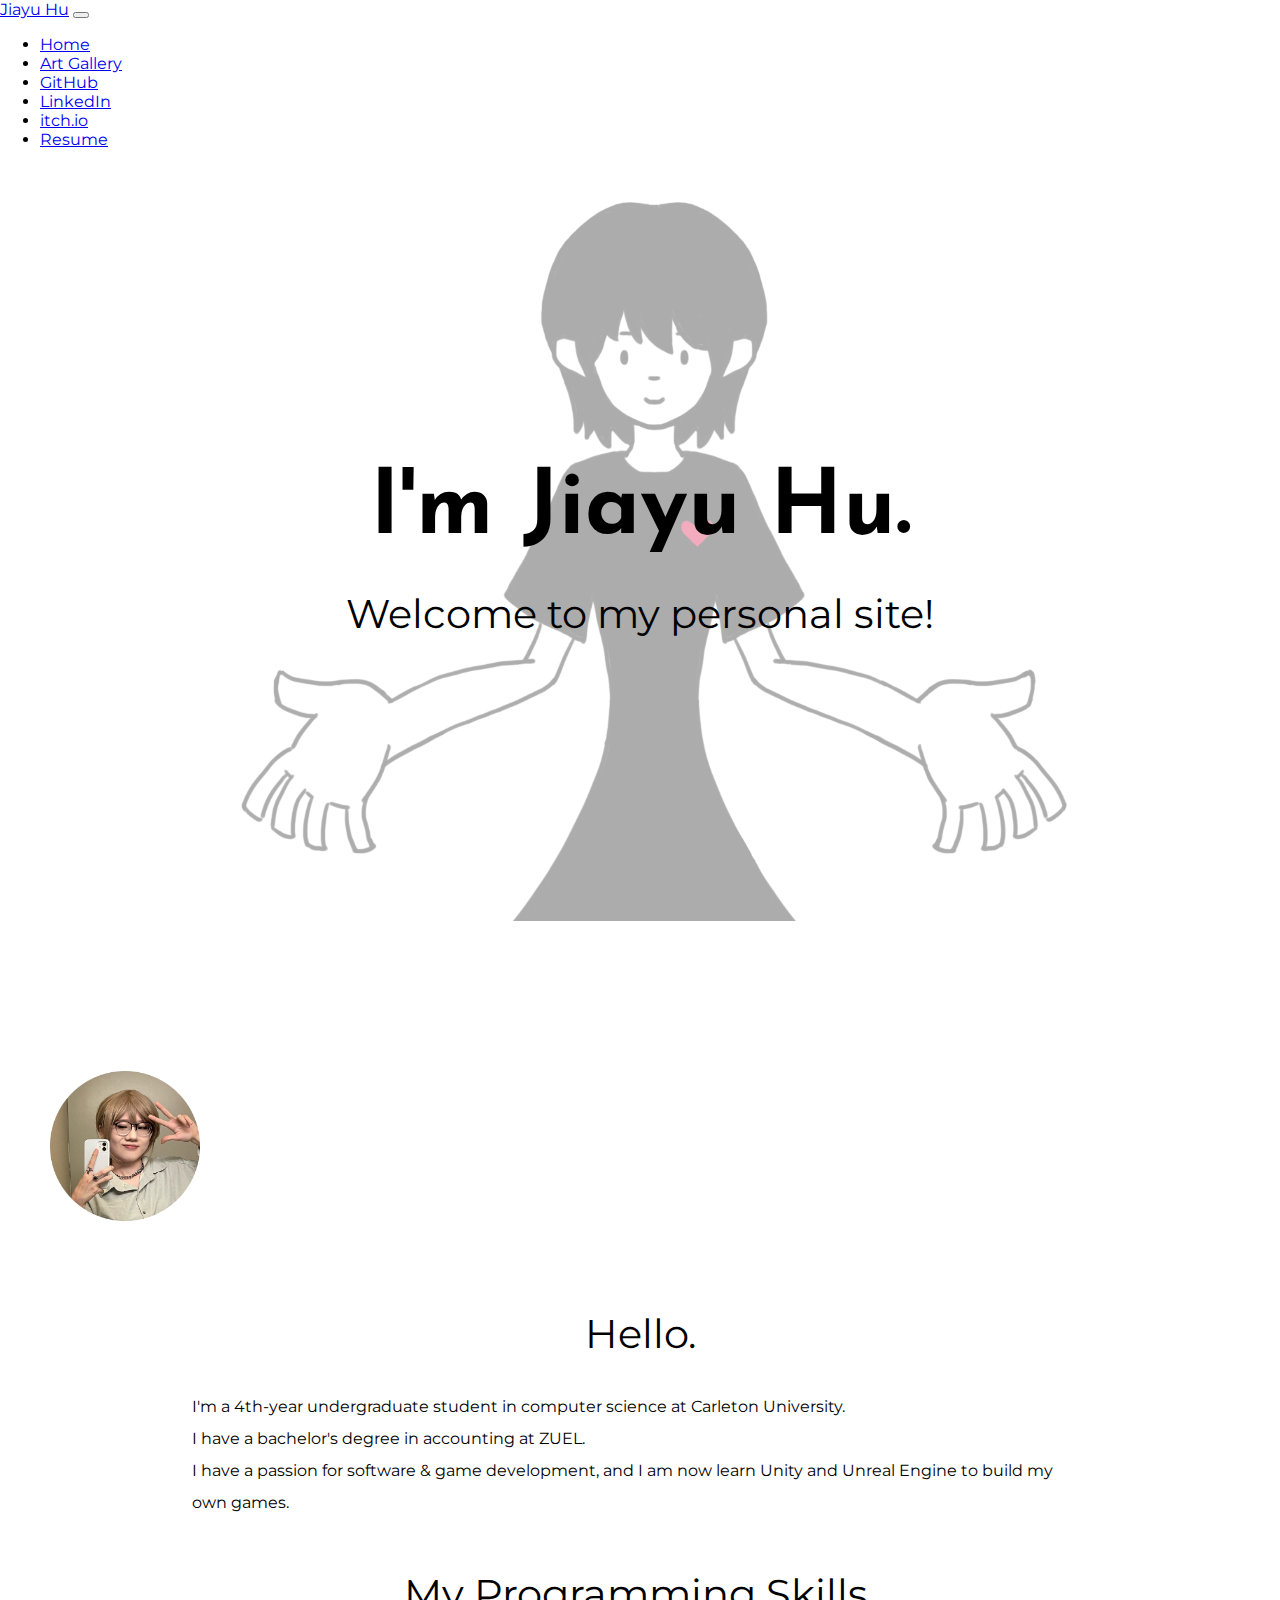
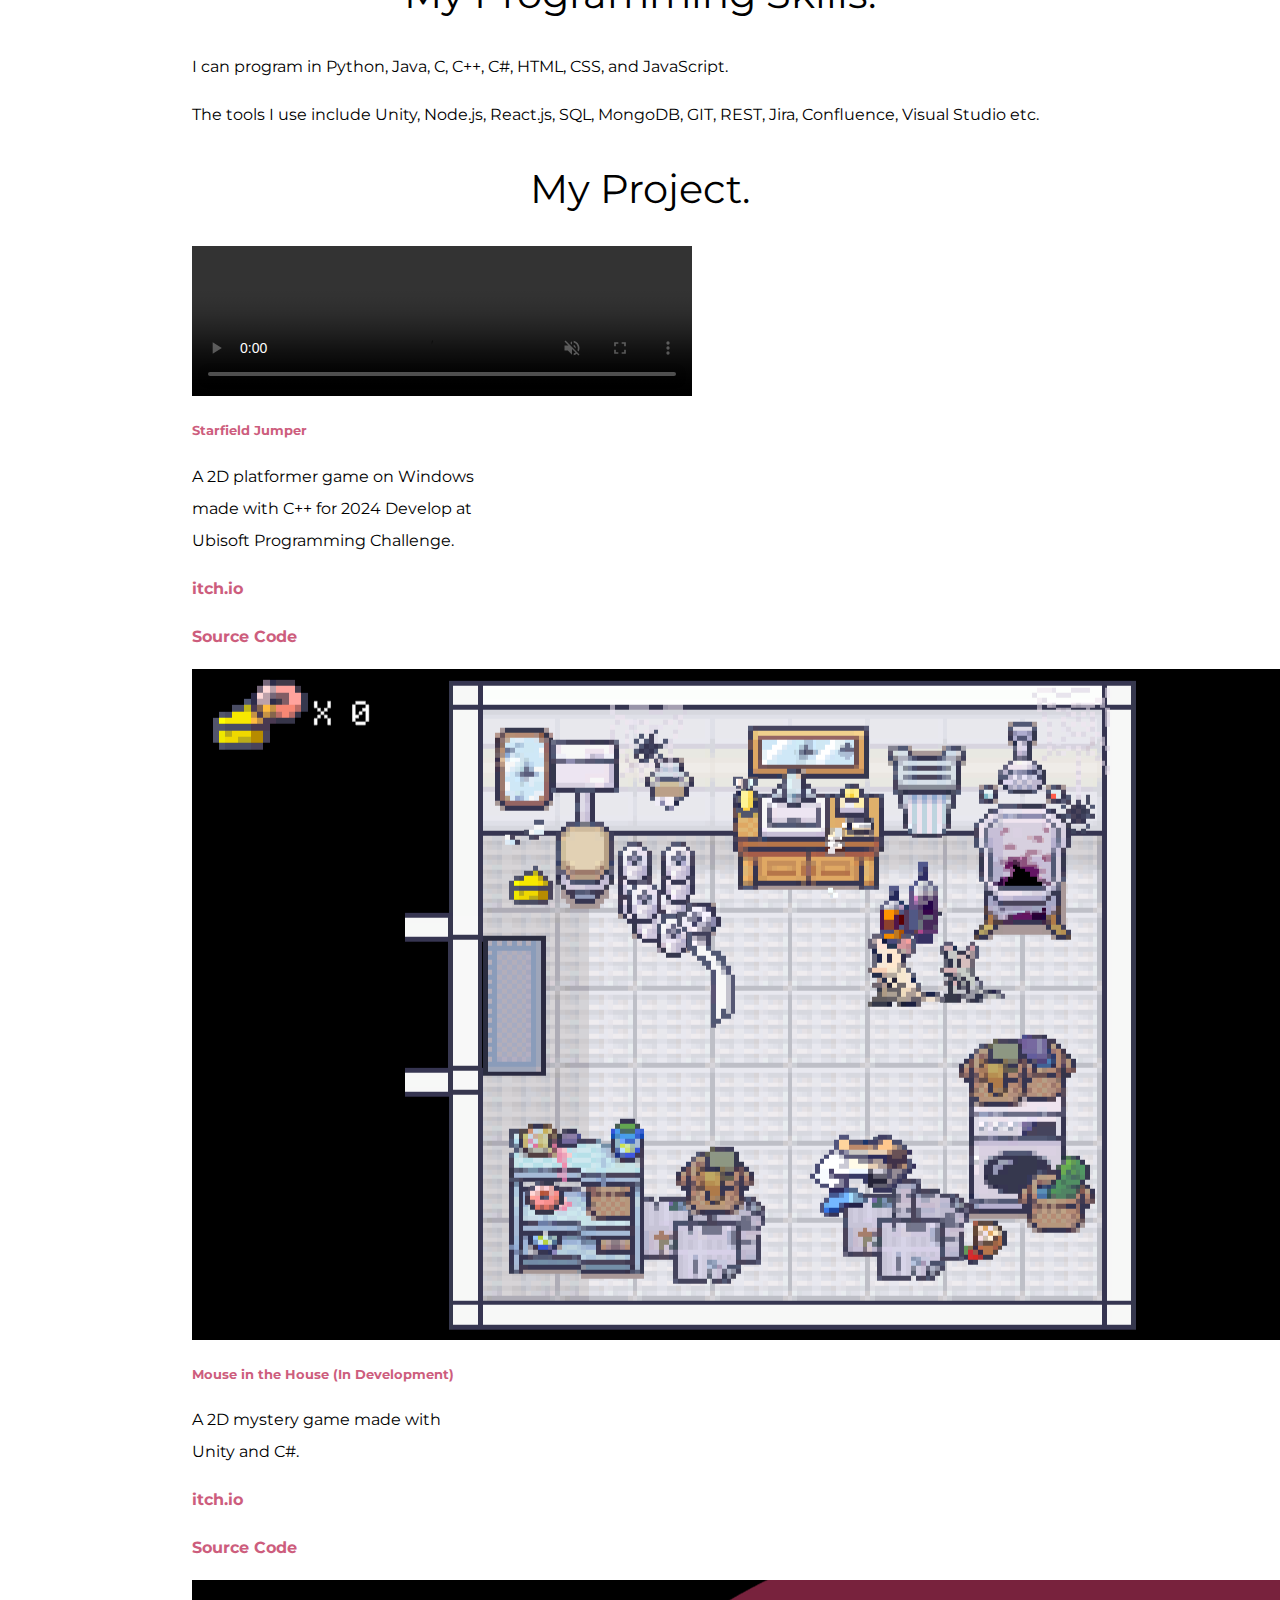
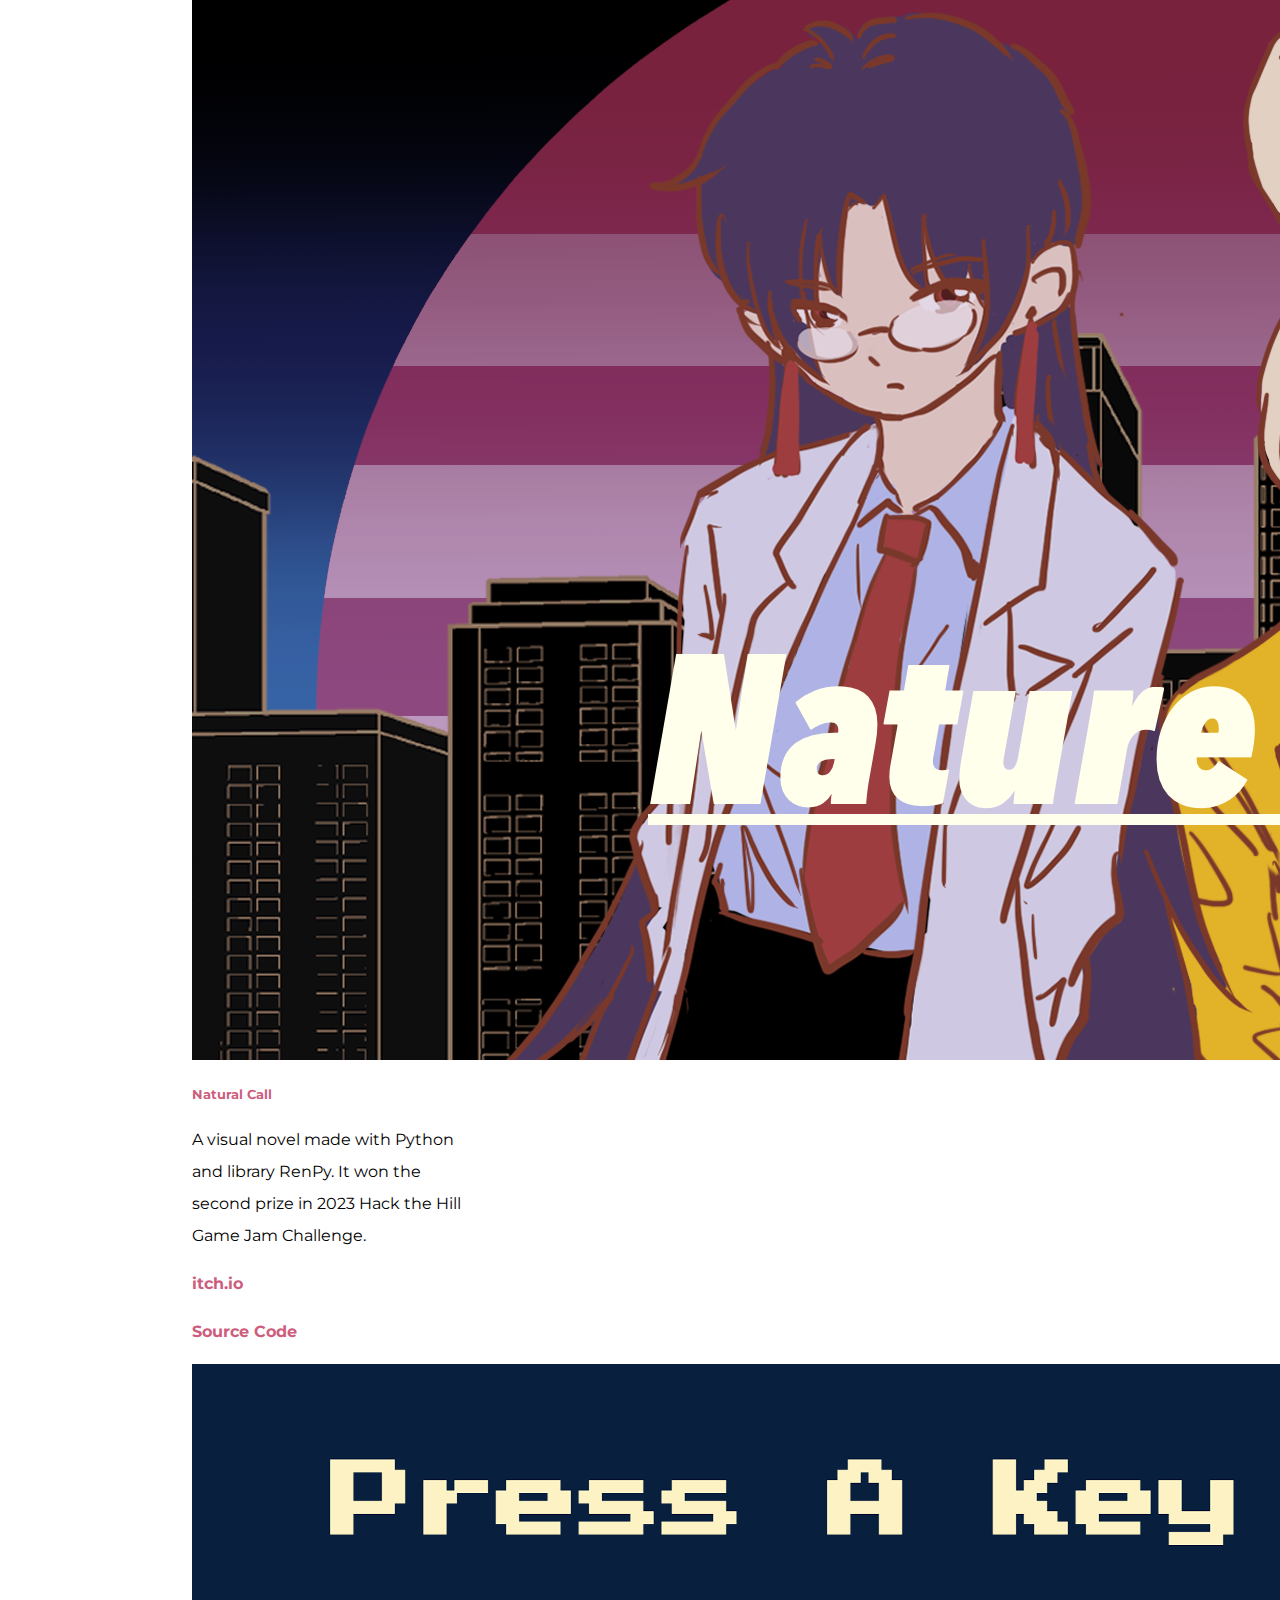
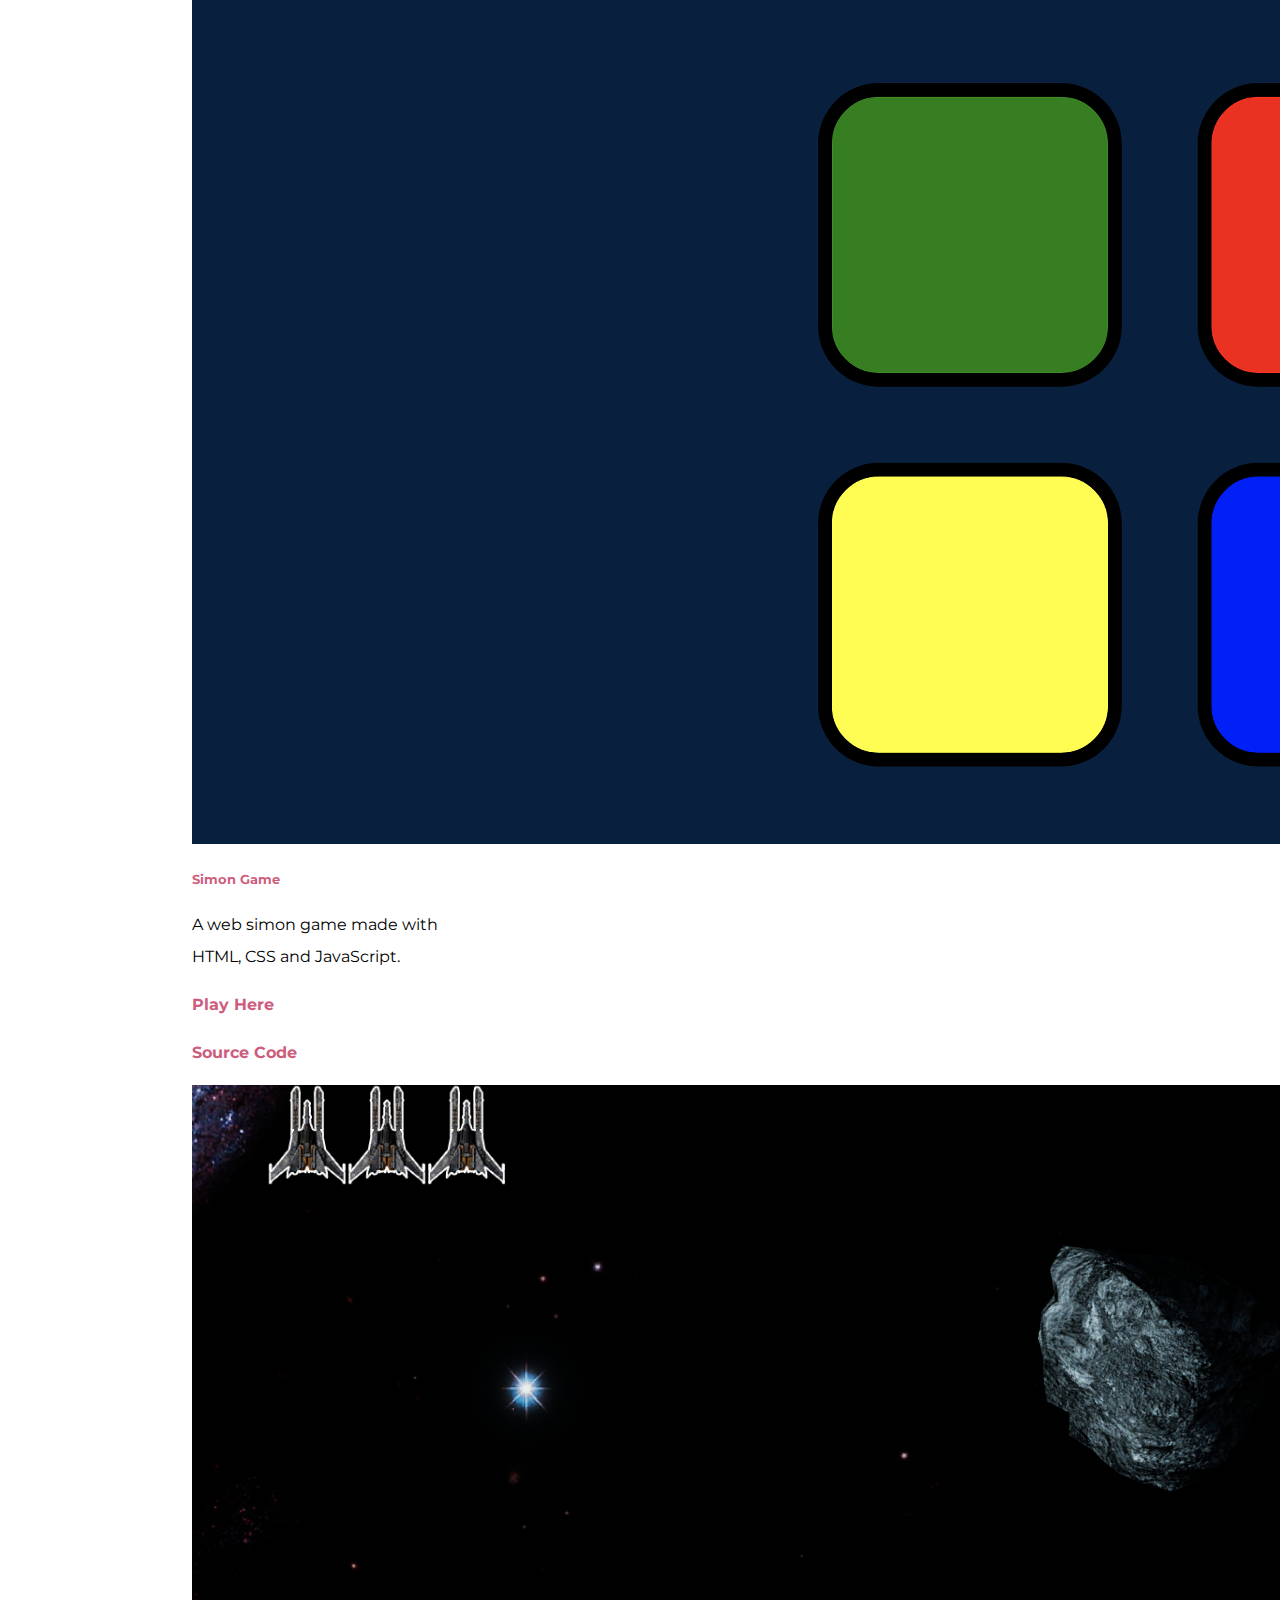
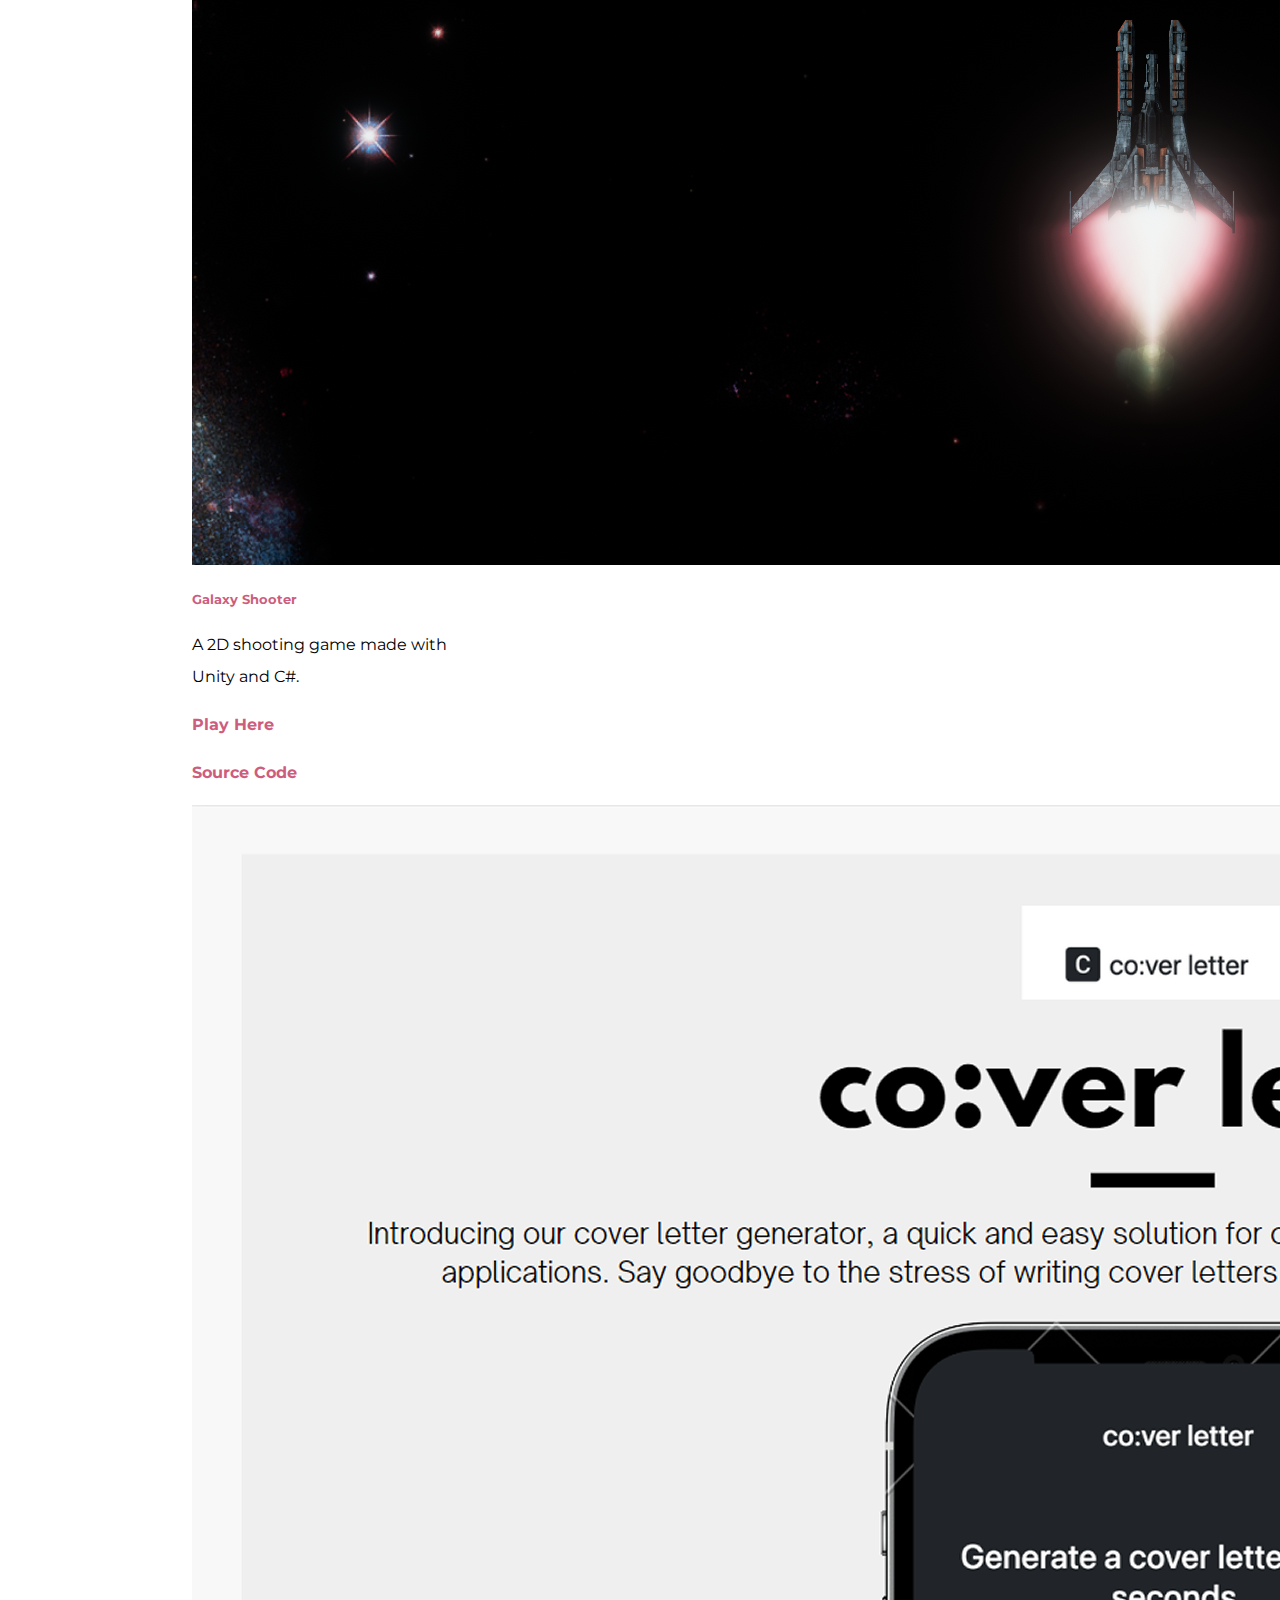
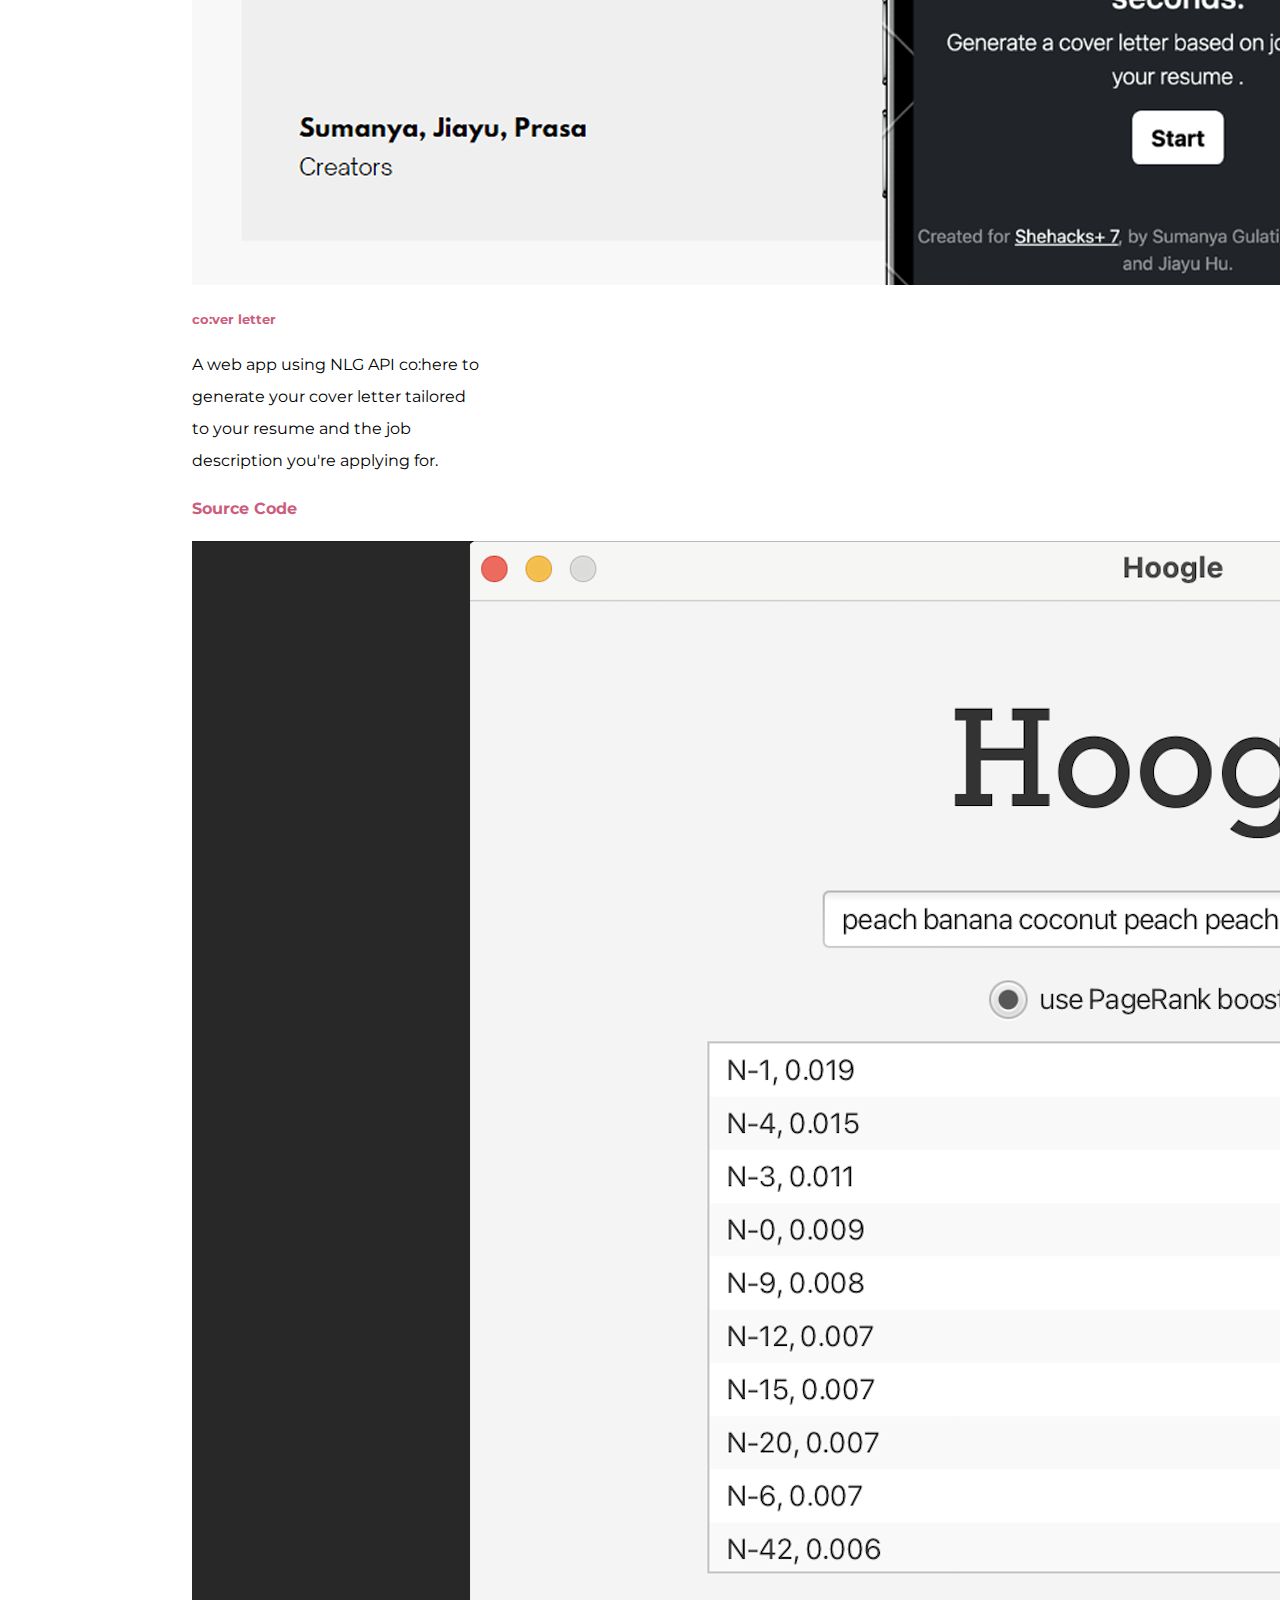
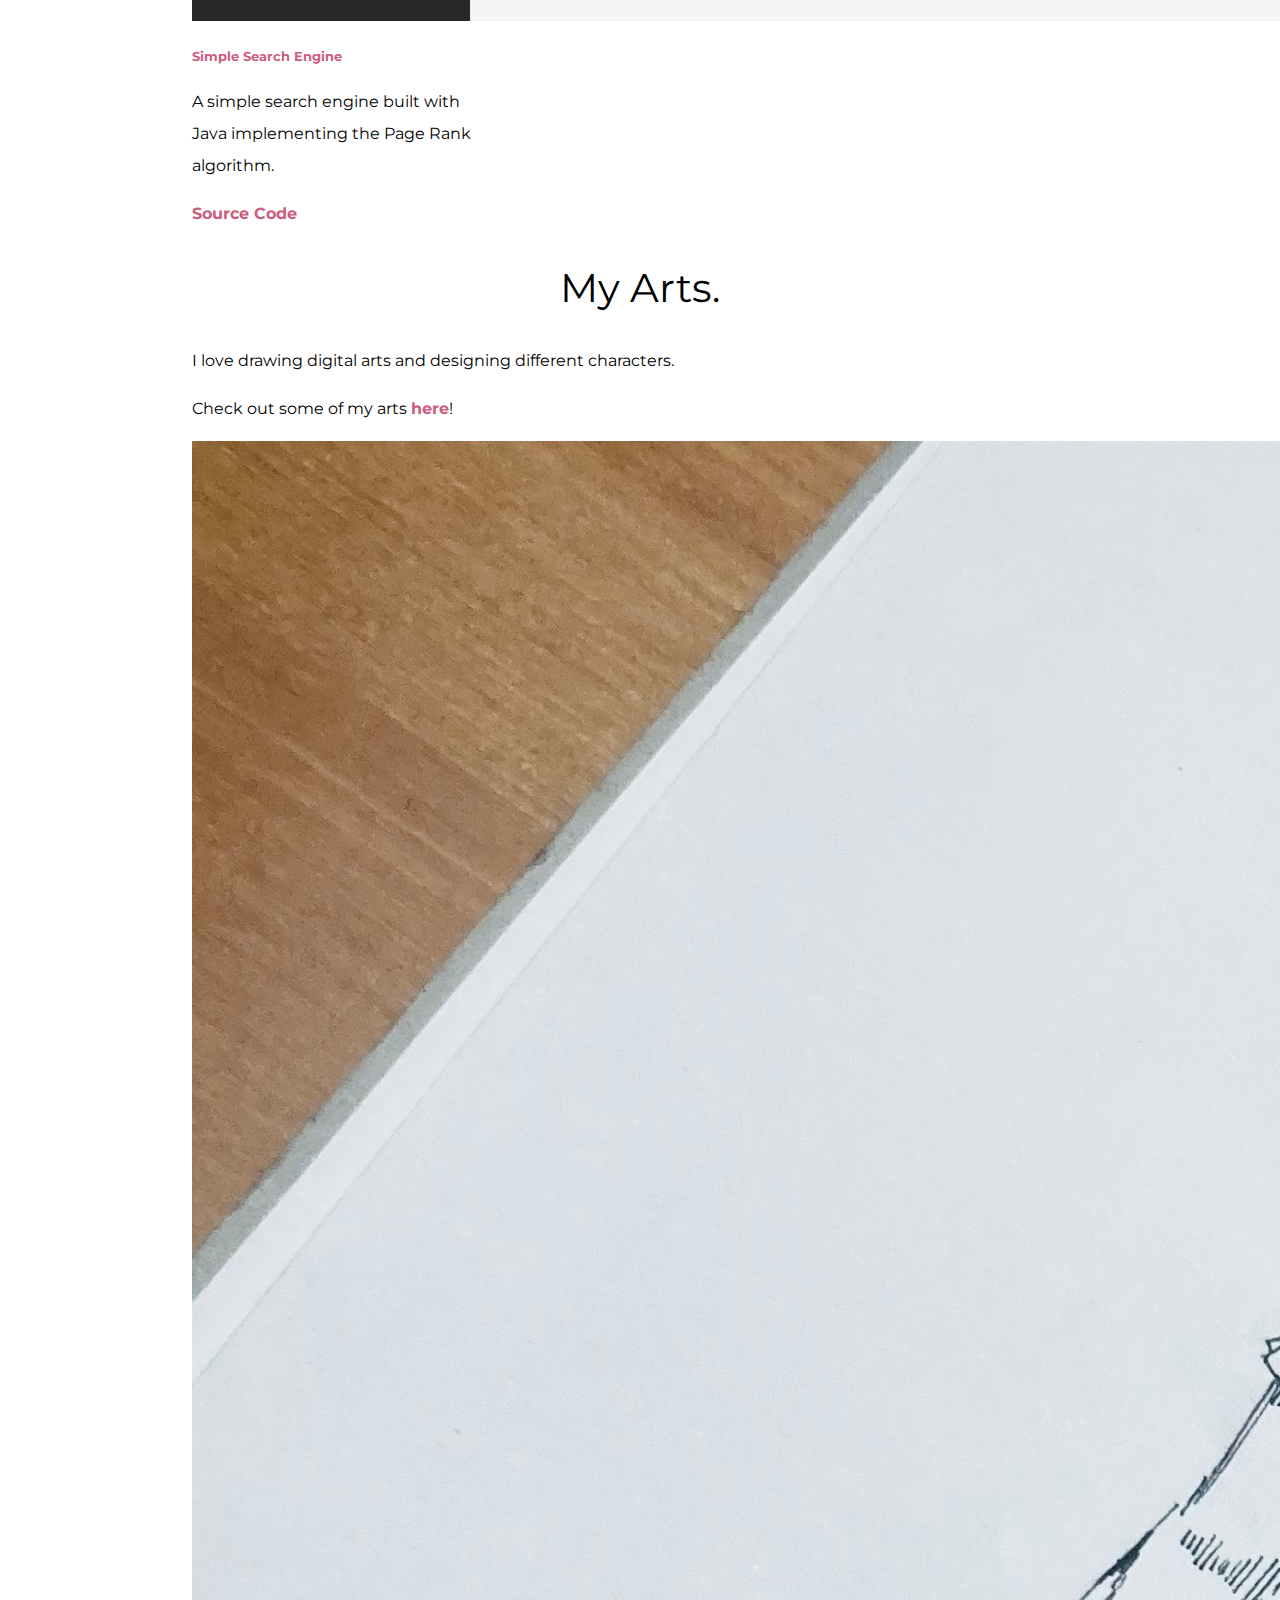
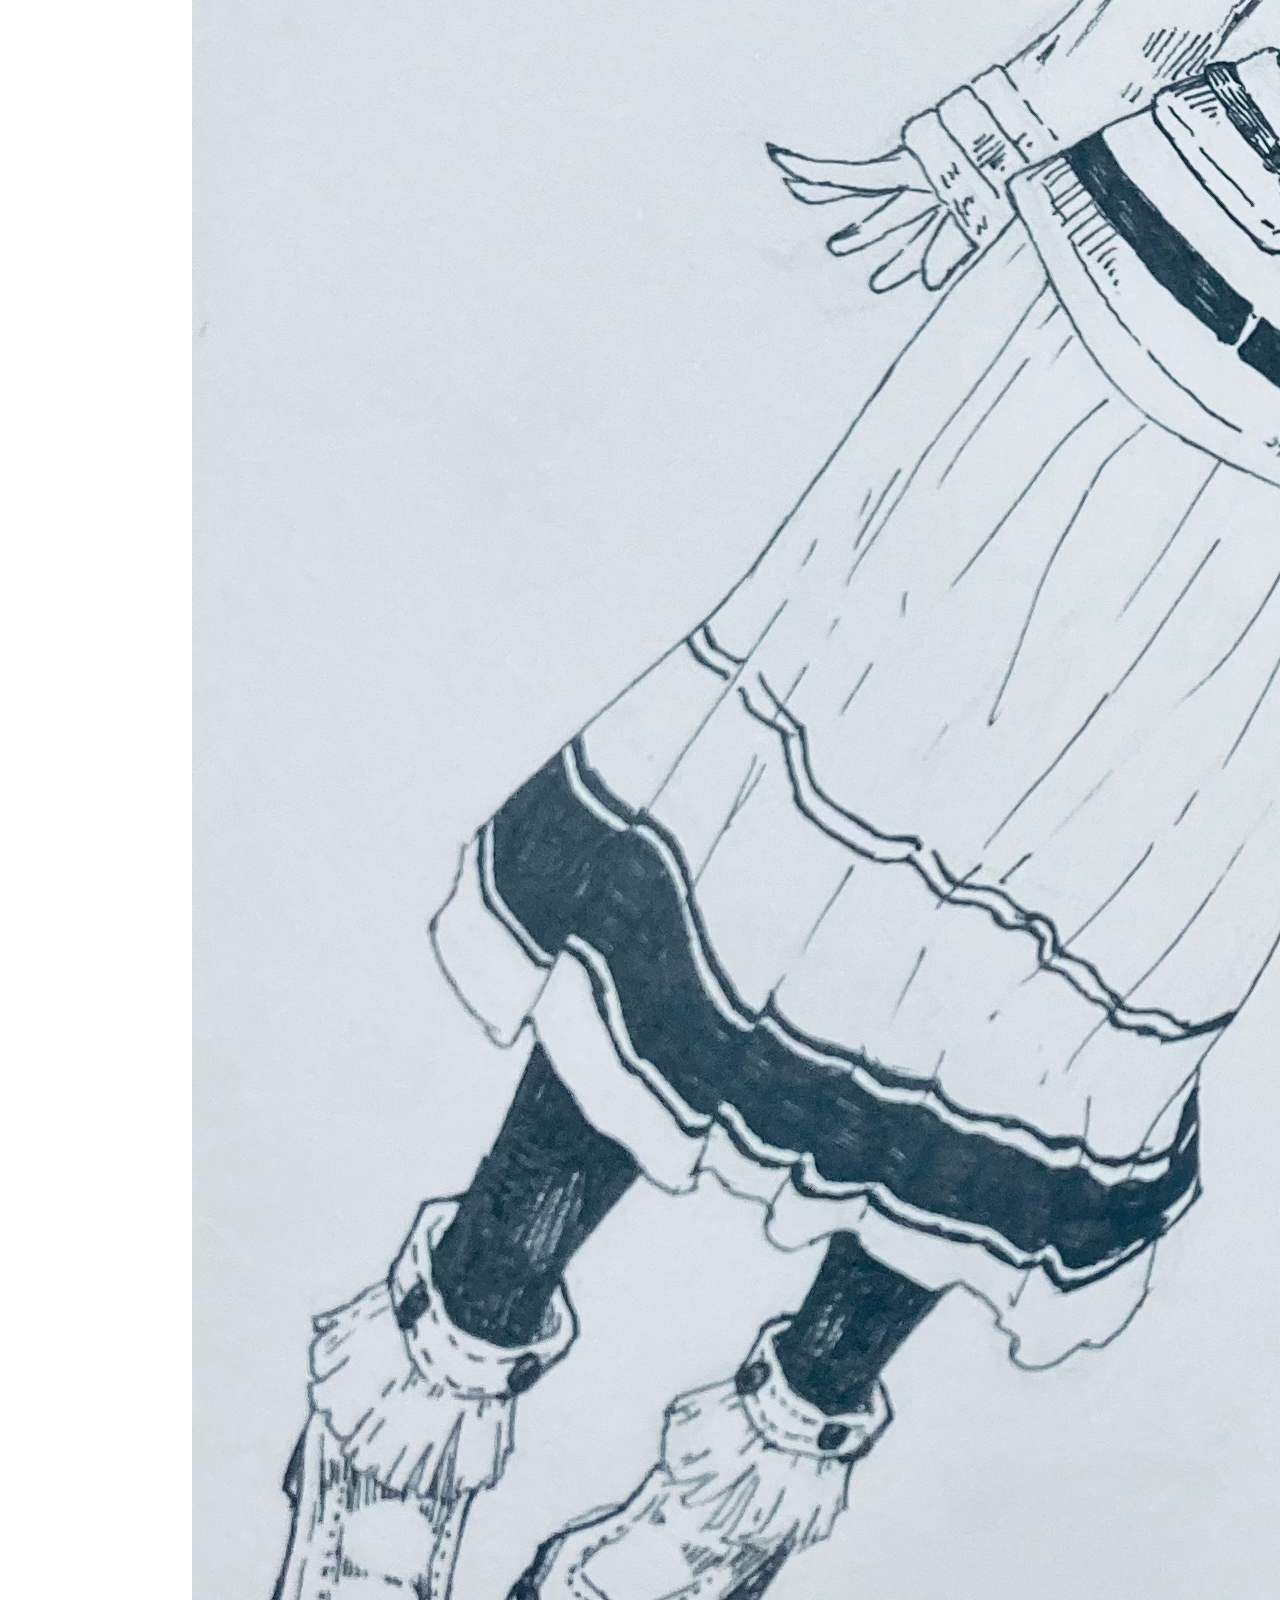
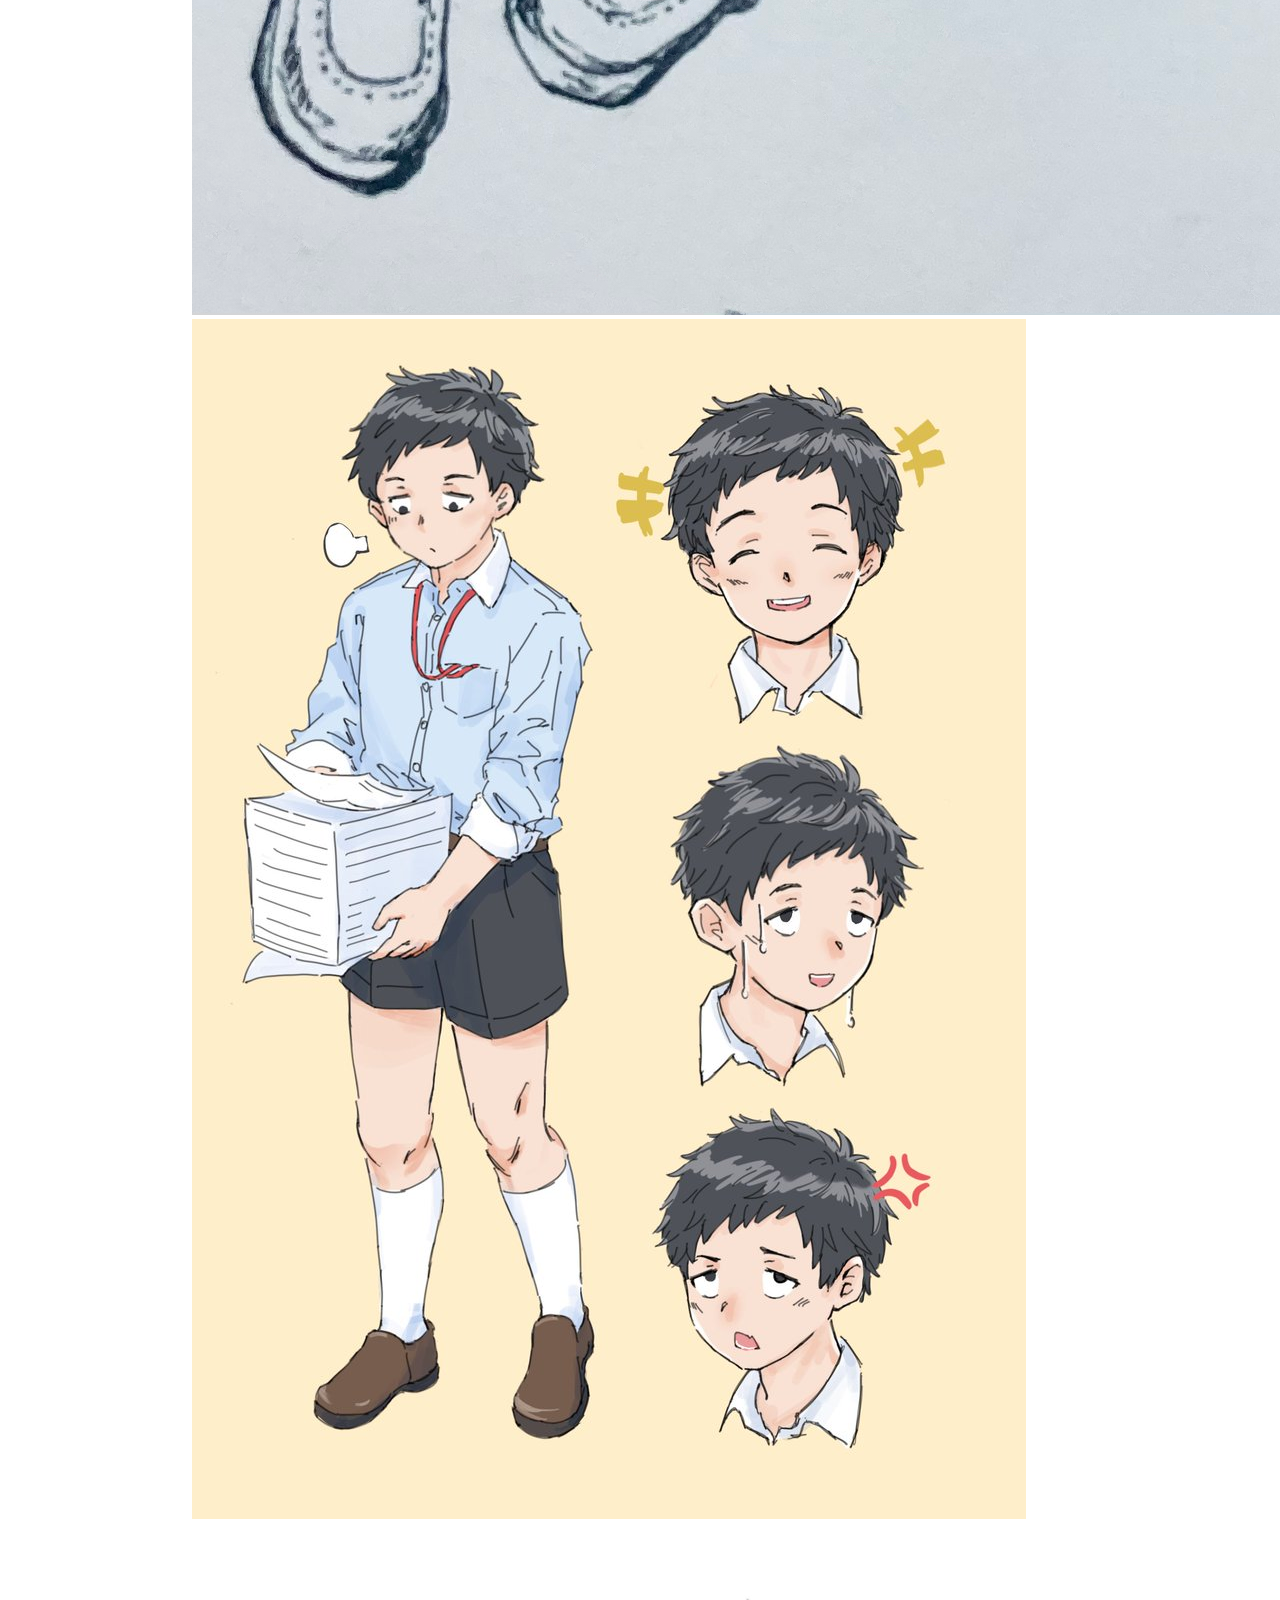
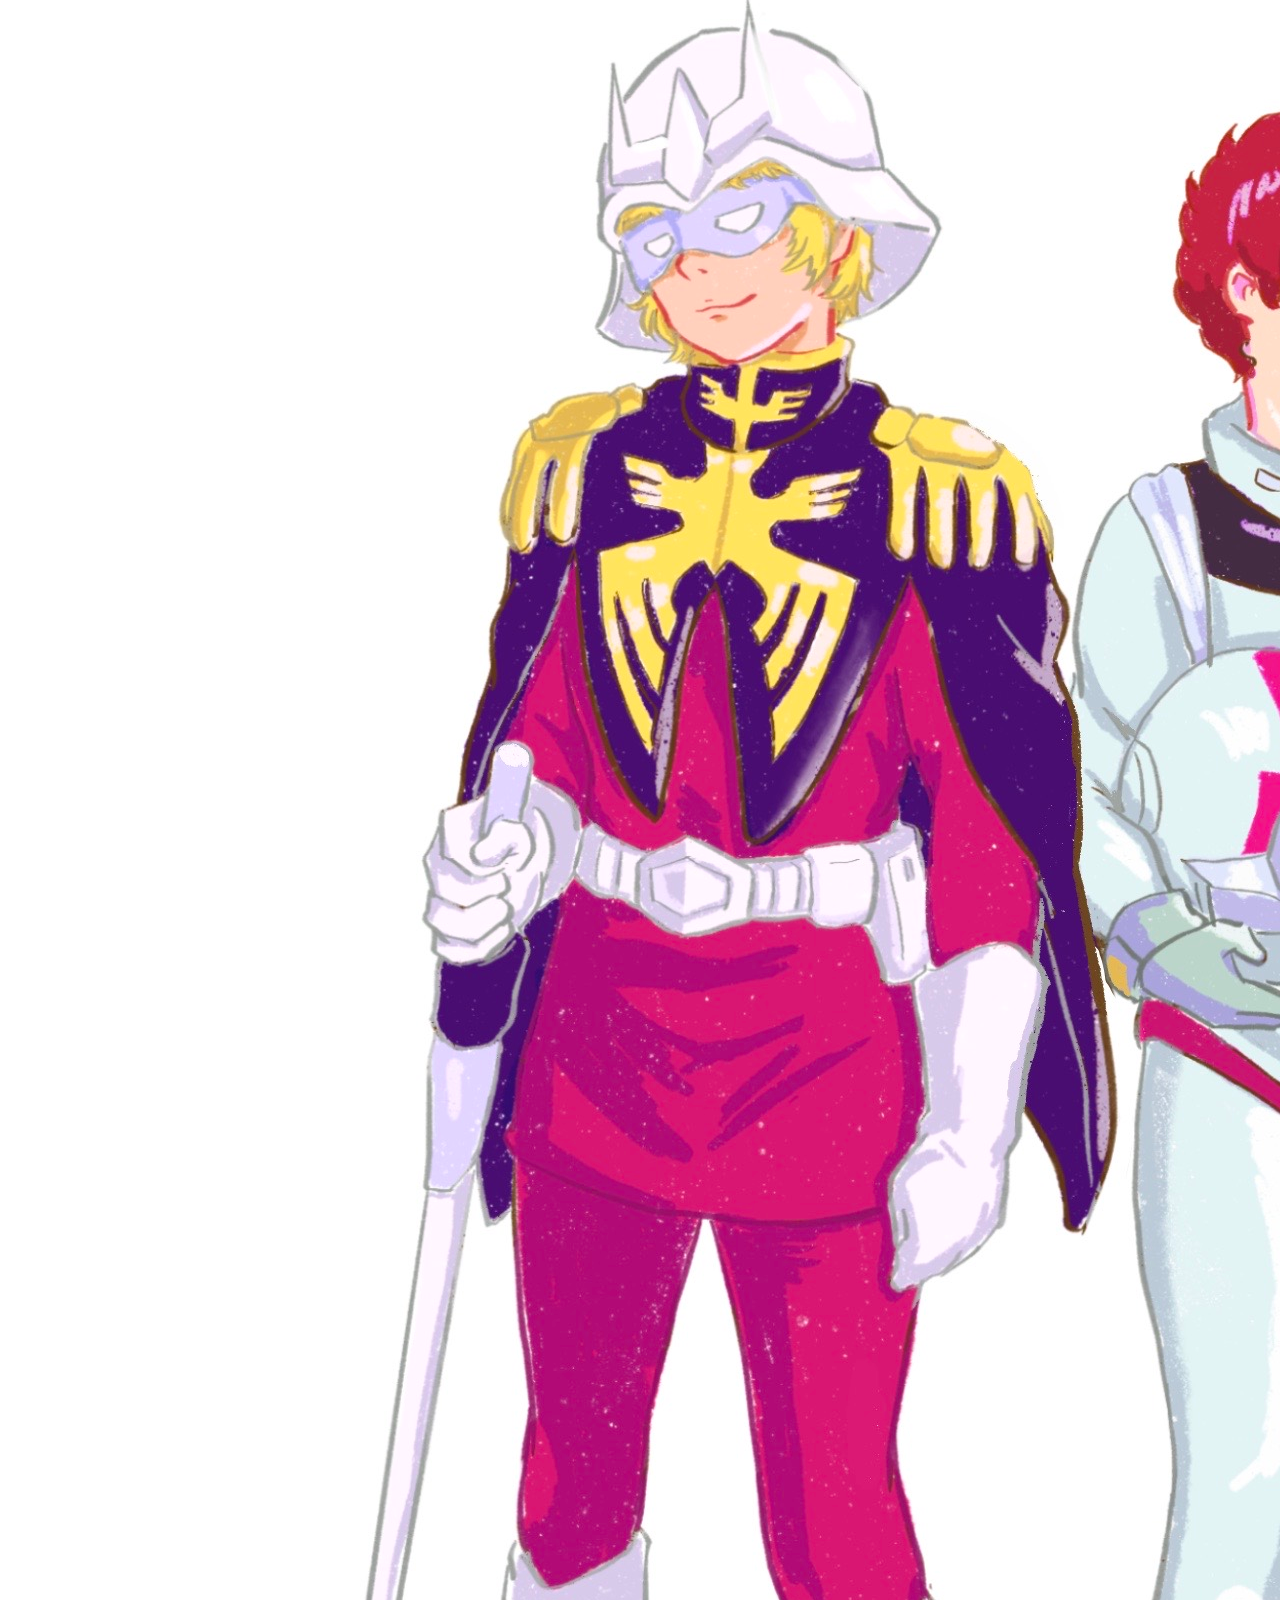
==== index.html @ d4c72cef "Updated index.html" ====
<!DOCTYPE html>
<html lang="en" dir="ltr">

<head>
  <meta charset="utf-8">
  <meta name="viewport" content="width=device-width, initial-scale=1">
  <title>Jiayu Hu</title>
  <link rel="icon" href="favicon.ico">
  <link rel="preconnect" href="https://fonts.googleapis.com">
  <link rel="preconnect" href="https://fonts.gstatic.com" crossorigin>
  <link
    href="https://fonts.googleapis.com/css2?family=Josefin+Sans:wght@600&family=Montserrat&family=Open+Sans&display=swap"
    rel="stylesheet">
  <link href="https://cdn.jsdelivr.net/npm/bootstrap@5.3.0-alpha1/dist/css/bootstrap.min.css" rel="stylesheet"
    integrity="sha384-GLhlTQ8iRABdZLl6O3oVMWSktQOp6b7In1Zl3/Jr59b6EGGoI1aFkw7cmDA6j6gD" crossorigin="anonymous">
  <link rel="stylesheet" href="css/style.css">
</head>

<body>


  <!--Navigation bar-->
  <script id="replace_with_navbar" src="nav.js"></script>
  <!--end of Navigation bar-->

  <div class="top-container text-md-center">
    <div class="welcome">
      <h1>I'm Jiayu Hu.</h1>
      <h2>Welcome to my personal site!</h2>
    </div>
  </div>



  <div class="middle-container text-md-center">
    <div class="profile">
      <div class="text-center">
        <img class="php" src="images/profile-pic.png" height="150">
      </div>
      <h2>Hello.</h2>
      <p class="intro">I'm a 4th-year undergraduate student in computer science at Carleton University.</p>
      <p class="intro">I have a bachelor's degree in accounting at ZUEL.</p>
      <p class="intro">I have a passion for software & game development, and I am now learn Unity and Unreal Engine to build my own
        games.</p>
    </div>


    <div class="skills">
      <h2>My Programming Skills.</h2>
      <div class="skill-row">

        <div class="skill-intro text-md-center">
          <p>I can program in Python, Java, C, C++, C#, HTML, CSS, and JavaScript.</p>
          <p>The tools I use include Unity, Node.js, React.js, SQL, MongoDB, GIT, REST, Jira, Confluence, Visual Studio etc.</p>
        </div>
      </div>

    </div>

    <div class="projects">
      <h2>My Project.</h2>


      <div class="card-group text-center">
        <div class="card text-md-center" style="width: 18rem;">
          <video controls width="500" autoplay muted loop class="card-img-top">
            <source src="videos/starfield-jumper.mp4" type="video/mp4">
          </video>
          <div class="card-body">
            <h5 class="card-title"><a class="inner-link" href="https://github.com/JennyHo5/Starfield-Jumper" target="_blank">Starfield Jumper</a></h5>
            <p class="card-text">A 2D platformer game on Windows made with C++ for 2024 Develop at Ubisoft Programming Challenge. </p>
            <p><a class="inner-link" href="https://jennyho5.itch.io/starfield-jumper" target="_blank">itch.io</a></p>
            <p><a class="inner-link" href="https://github.com/JennyHo5/Starfield-Jumper" target="_blank">Source Code</a></p>
          </div>
        </div>
      </div>


      <div class="card-group text-center">

        <div class="card text-md-center" style="width: 18rem;">
          <a href="game.html" target="_blank"><img src="images/mouse-cover.PNG" class="card-img-top"></a>
          <div class="card-body">
            <h5 class="card-title"><a class="inner-link" href="https://jennyho5.itch.io/mouse-in-the-house" target="_blank">Mouse in the House (In Development)</a></h5>
            <p class="card-text">A 2D mystery game made with Unity and C#. </p>
            <p class="card-text"><a class="inner-link" href="https://jennyho5.itch.io/mouse-in-the-house"
              target="_blank">itch.io</a></p>
            <p><a class="inner-link" href="https://github.com/JennyHo5/Little-Mouse" target="_blank">Source Code</a></p>
          </div>
        </div>

        <div class="card text-md-center" style="width: 18rem;">
          <a href="https://jennyho5.itch.io/nature-calls" target="_blank"><img src="images/natures-call-screenshot.png"
              class="card-img-top"></a>
          <div class="card-body">
            <h5 class="card-title"><a class="inner-link" href="https://jennyho5.itch.io/nature-calls"
                target="_blank">Natural Call</a></h5>
            <p class="card-text">A visual novel made with Python and library RenPy. It won the second prize in 2023 Hack
              the Hill Game Jam Challenge. </p>
            <p class="card-text"><a class="inner-link" href="https://jennyho5.itch.io/nature-calls"
                target="_blank">itch.io</a></p>
            <p><a class="inner-link" href="https://github.com/shannonpaul3/HackTheHill" target="_blank">Source Code</a></p>
          </div>
        </div>
      </div>

      <div class="card-group text-center">

        <div class="card text-md-center" style="width: 18rem;">
          <a href="https://jennyho5.github.io/Simon-Game/" target="_blank"><img src="images/simon-game-screenshot.png"
              class="card-img-top"></a>
          <div class="card-body">
            <h5 class="card-title"> <a class="inner-link" href="https://jennyho5.github.io/Simon-Game/"
                target="_blank">Simon Game</a></h5>
            <p class="card-text">A web simon game made with HTML, CSS and JavaScript.</p>
            <p><a class="inner-link" href="https://jennyho5.github.io/Simon-Game/" target="_blank">Play Here</a></p>
            <p><a class="inner-link" href="https://github.com/JennyHo5/Simon-Game" target="_blank">Source Code</a></p>
          </div>
        </div>

        <div class="card text-md-center" style="width: 18rem;">
          <a href="./game.html" target="_blank"><img src="images/space-shooter-screenshot.png"
              class="card-img-top"></a>
          <div class="card-body">
            <h5 class="card-title"> <a class="inner-link" href="./game.html"
                target="_blank">Galaxy Shooter</a></h5>
            <p class="card-text">A 2D shooting game made with Unity and C#.</p>
            <p><a class="inner-link" href="./game.html" target="_blank">Play Here</a></p>
            <p><a class="inner-link" href="https://github.com/JennyHo5/Galaxy-Shooter-Game" target="_blank">Source Code</a></p>
          </div>
        </div>

      </div>

      <div class="card-group text-center">
        <div class="card text-md-center" style="width: 18rem;">
          <a href="https://devpost.com/software/n-a-37kxp5" target="_blank"><img src="images/cover-letter-screenshot.png"
              class="card-img-top"></a>
          <div class="card-body">
            <h5 class="card-title"> <a class="inner-link" href="https://devpost.com/software/n-a-37kxp5"
                target="_blank">co:ver letter</a></h5>
            <p class="card-text">A web app using NLG API co:here to generate your cover letter tailored to your resume
              and the job description you're applying for.</p>
            <p><a class="inner-link" href="https://github.com/JennyHo5/cover-letter-generator" target="_blank">Source Code</a></p>
          </div>
        </div>


        <div class="card text-md-center" style="width: 18rem;">
          <a href="https://github.com/JennyHo5/search-engine-1406" target="_blank"><img
              src="images/search-engine-screenshot.png" class="card-img-top"></a>
          <div class="card-body">
            <h5 class="card-title"> <a class="inner-link" href="https://github.com/JennyHo5/search-engine-1406"
                target="_blank">Simple Search Engine</a></h5>
            <p class="card-text">A simple search engine built with Java implementing the Page Rank algorithm.</p>
            <p><a class="inner-link" href="https://github.com/JennyHo5/search-engine-1406" target="_blank">Source
                Code</a></p>
          </div>
        </div>
      </div>

    </div>

    <div class="skill-row">
      <div class="skill-intro text-md-center">
        <h2 class="text-center">My Arts.</h3>
          <p class="text-md-center">
            I love drawing digital arts and designing different characters.
          </p>
          <p class="text-md-center">
            Check out some of my arts <a href="gallery.html" class="inner-link" target="_blank">here</a>!
          </p>

          <!-- Gallery -->
          <a href="gallery.html" target="_blank">
            <div class="row">
              <div class="col-lg-4 col-md-12 mb-4 mb-lg-0">

                <img src="arts/deergirl.jpg" class="w-100 shadow-1-strong rounded mb-4" />

              </div>

              <div class="col-lg-4 mb-4 mb-lg-0">
                <img src="arts/yashiro.jpg" class="w-100 shadow-1-strong rounded mb-4" />
              </div>

              <div class="col-lg-4 mb-4 mb-lg-0">
                <img src="arts/amuro-char.jpg" class="w-100 shadow-1-strong rounded mb-4" />
              </div>
            </div>
          </a>


          <!-- Gallery -->

          <div class="contact-message">
            <h2 class="text-center">Get In Touch.</h2>
            <p class="text-md-center">Feel free to contact me if you have any interest.</p>
            <p class="text-md-center"> Let's grab a coffee sometime :D</p>
            <div class="text-center">
              <button type="button" class="btn btn-secondary" id="contactButton">Contact Me</button>
            </div>
          </div>
      </div>


      <footer class="text-muted py-5">
        <div class="container">
          <p class="float-end mb-1">
            <a href="#" class="back-to-top">Back to top</a>
          </p>
          <p class="mb-1 copyright">©
            <script>
              document.write(new Date().getFullYear());
            </script> Jiayu Hu.
          </p>
        </div>
      </footer>


      <script src="https://cdn.jsdelivr.net/npm/bootstrap@5.3.0-alpha1/dist/js/bootstrap.bundle.min.js"
        integrity="sha384-w76AqPfDkMBDXo30jS1Sgez6pr3x5MlQ1ZAGC+nuZB+EYdgRZgiwxhTBTkF7CXvN"
        crossorigin="anonymous"></script>

      <script>
        document.getElementById("contactButton").addEventListener("click", function () {
          window.location.href = "mailto:jiayuhu@cmail.carleton.ca";
        });
      </script>


</body>

</html>
---- css/style.css ----
body {
    margin: 0;
    font-family: 'Montserrat', sans-serif;
}

.php {
  margin: 50px;
}

h1 {
    text-align: center;
    margin: 50px auto 0 auto;
    font-family: 'Josefin Sans', sans-serif;
    font-size: 5.625rem;
}

h2{
  text-align: center;
  font-family: 'Montserrat', sans-serif;
  font-size: 2.5rem;
  font-weight: normal;
}

h3{
  font-family: 'Montserrat', sans-serif;
}

h5{
  font-family: 'Montserrat', sans-serif;
}

p{
  font-family: 'Montserrat', sans-serif;
  line-height: 2;
}

.back-to-top {
  color: #CD5D7D;
}


.top-container{
  position: relative;
  padding-top: 250px;
  padding-bottom: 250px;
  background-image: url('../images/homepage.png');
  background-repeat: no-repeat;
  background-position: center;
  background-size: cover;
}

.middle-container{
  margin: 100px auto 50px auto;
}


.profile{
  margin: auto auto 50px auto;
}

.project {
  width: 70%;
  margin: auto auto 50px auto;
}

.card-group {
  width: 70%;
  margin: auto;
}

.homepage{
  position: absolute;
  bottom: 0;
}


.intro{
  width: 70%;
  margin: auto;
}

.skill-row{
  width: 70%;
  margin: 30px auto;
  text-align: left;
}

a.inner-link {
  color: #CD5D7D;
  font-family: 'Montserrat', sans-serif;
  text-decoration: none;
  margin:auto;
  font-weight: bold;
}

.contact-message{
  width: 70%;
  margin: 40px auto 60px;
}



.copyright{
  text-align: center;
}
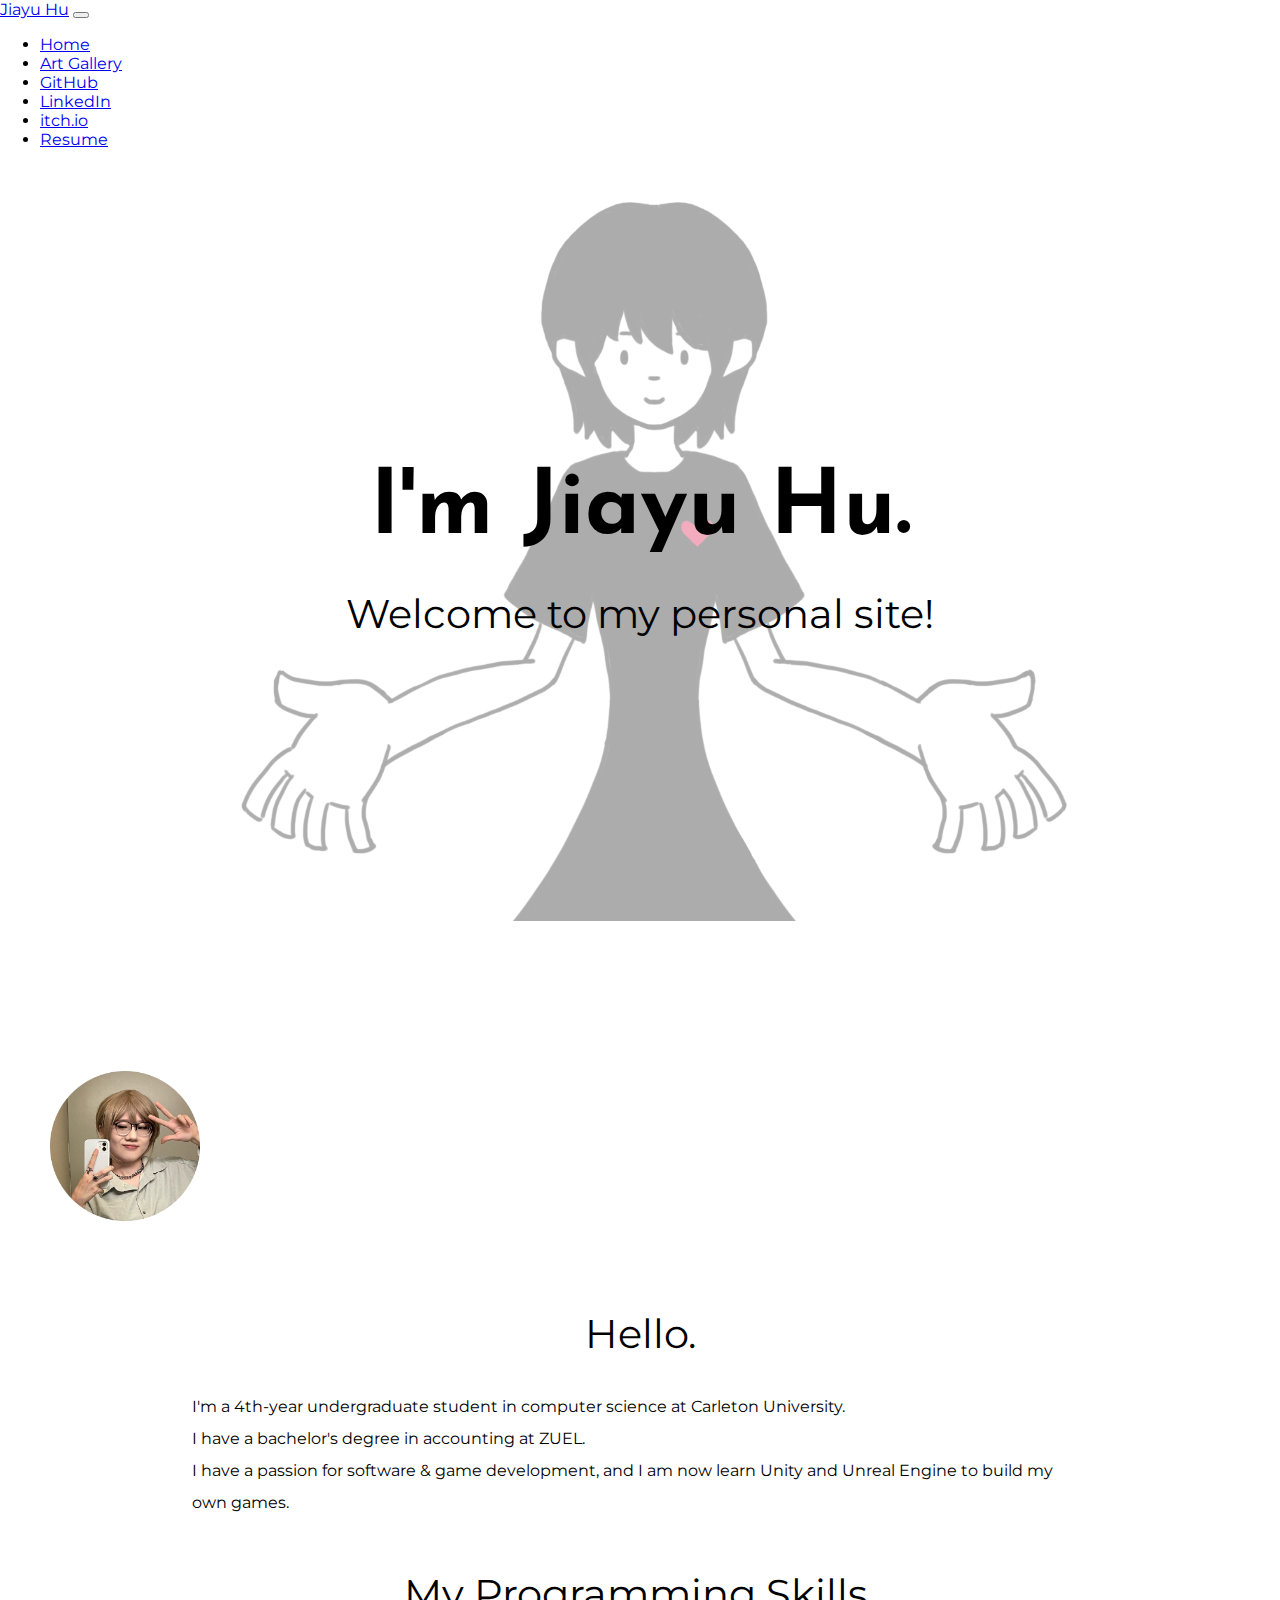
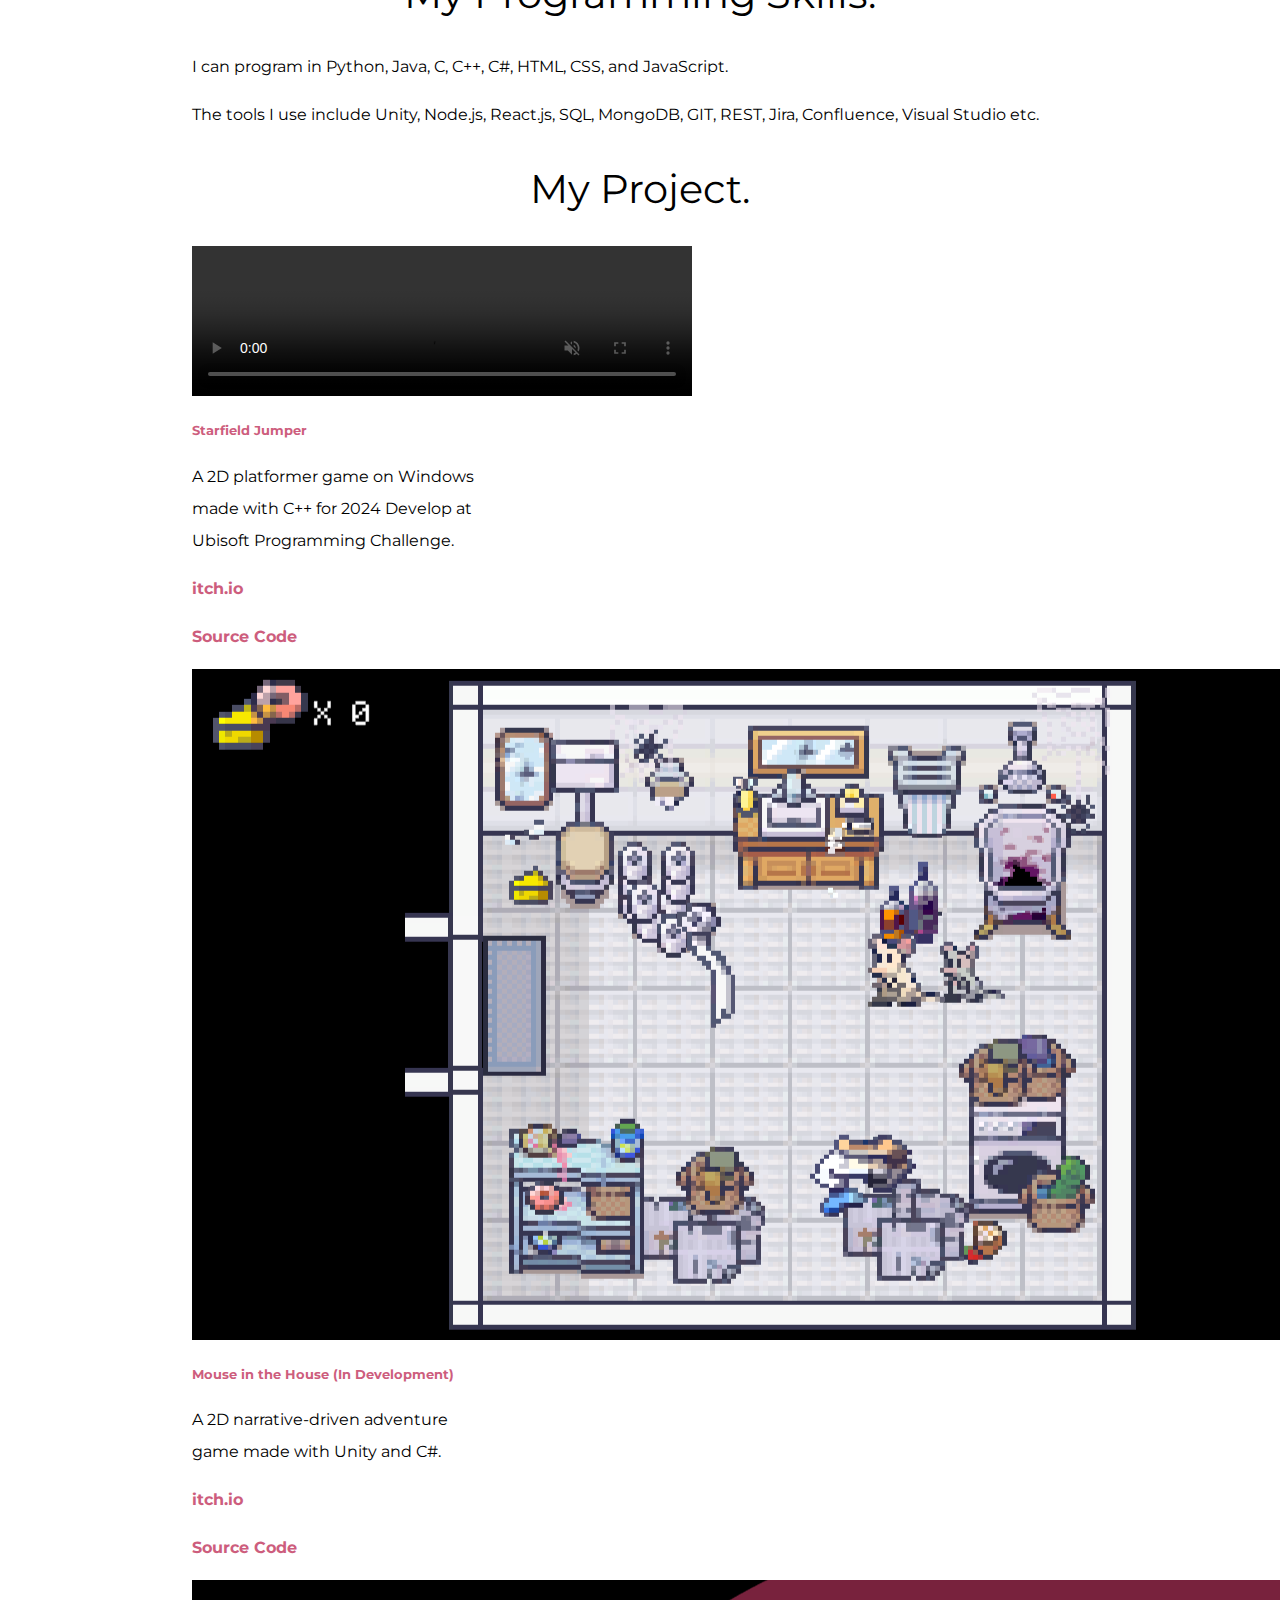
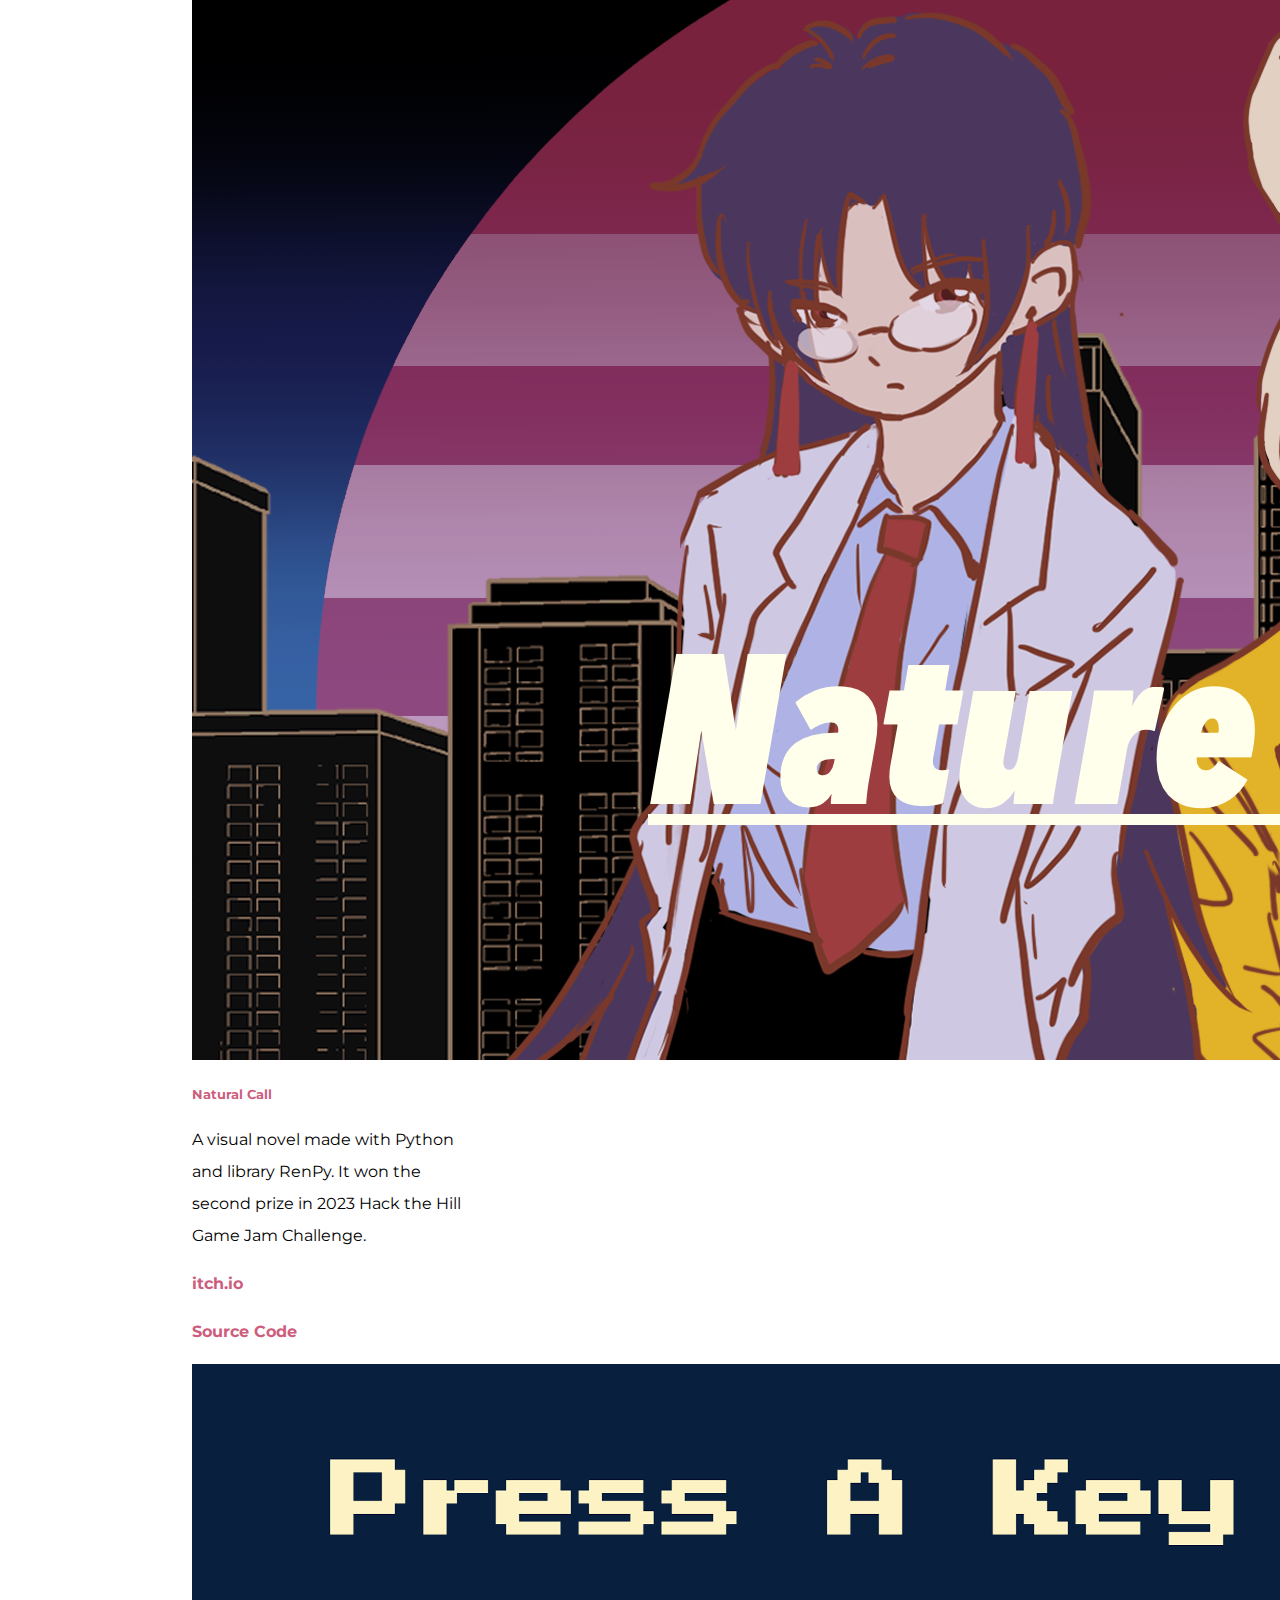
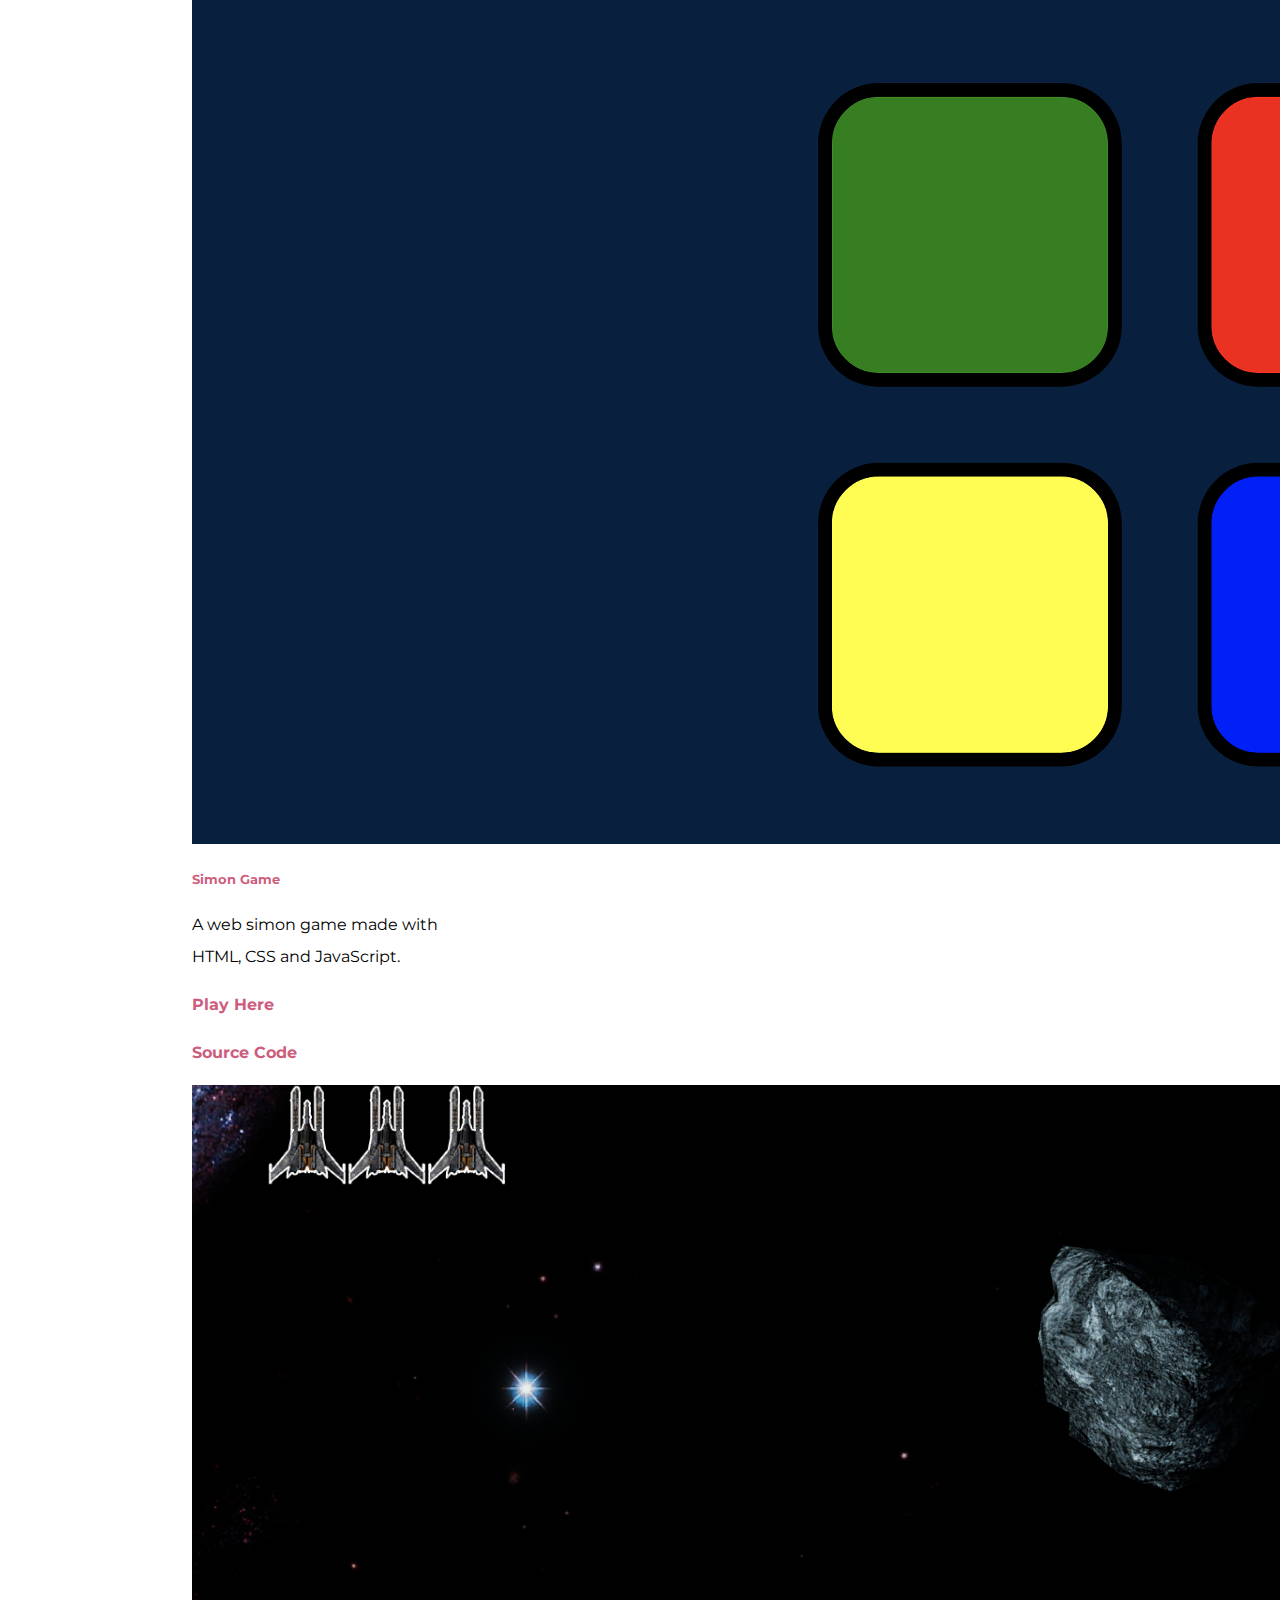
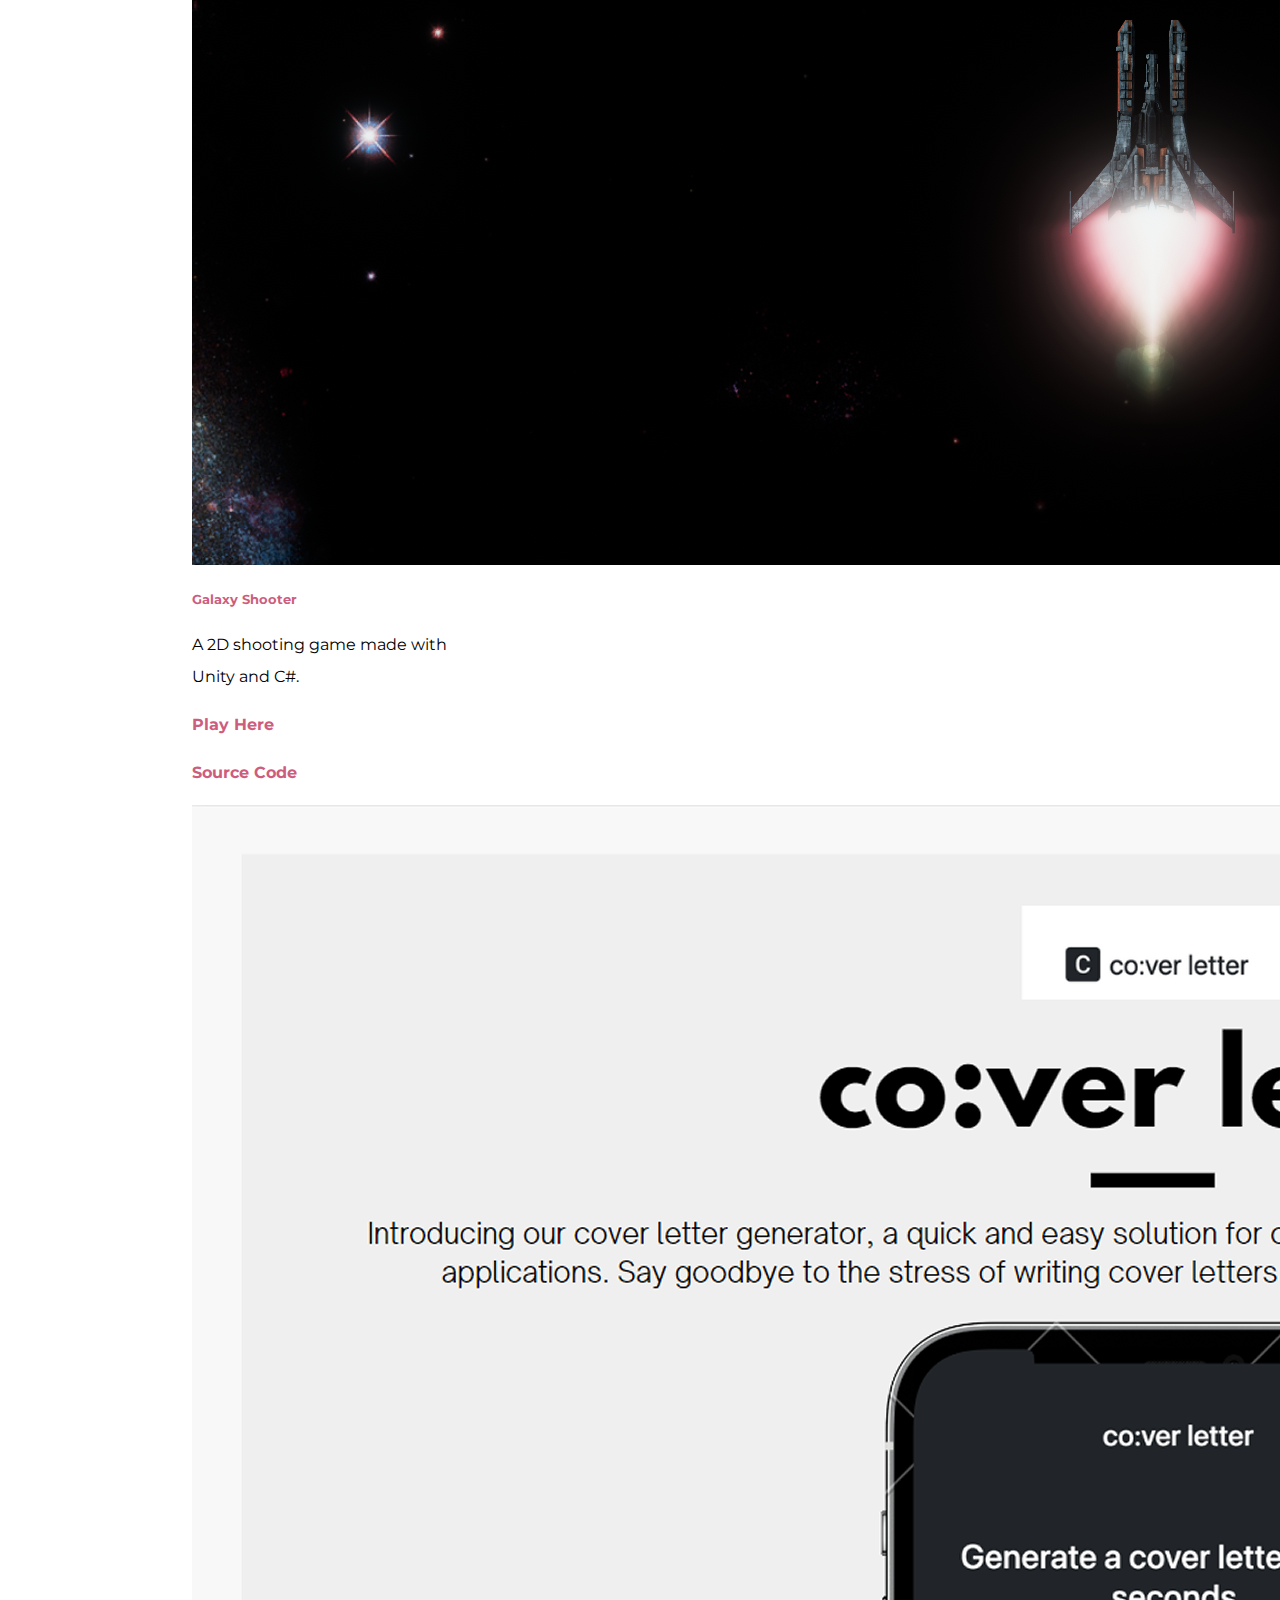
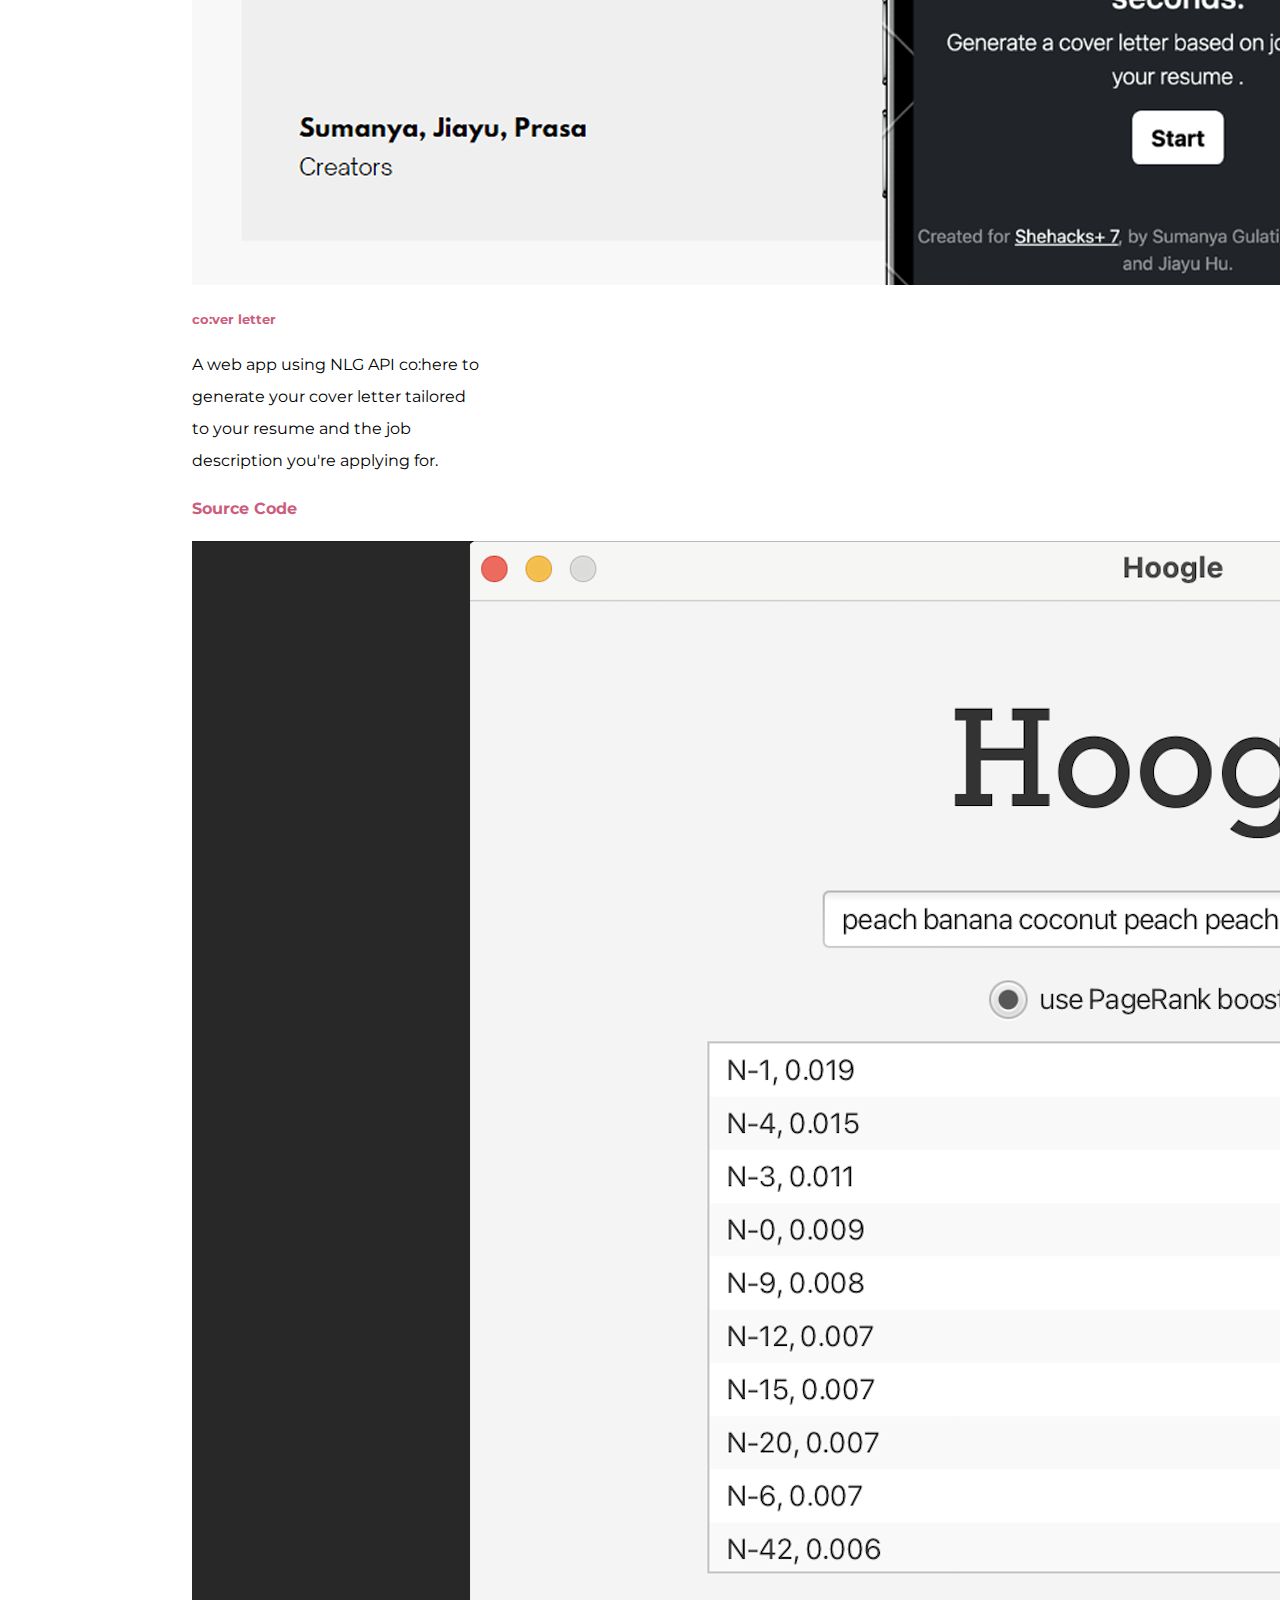
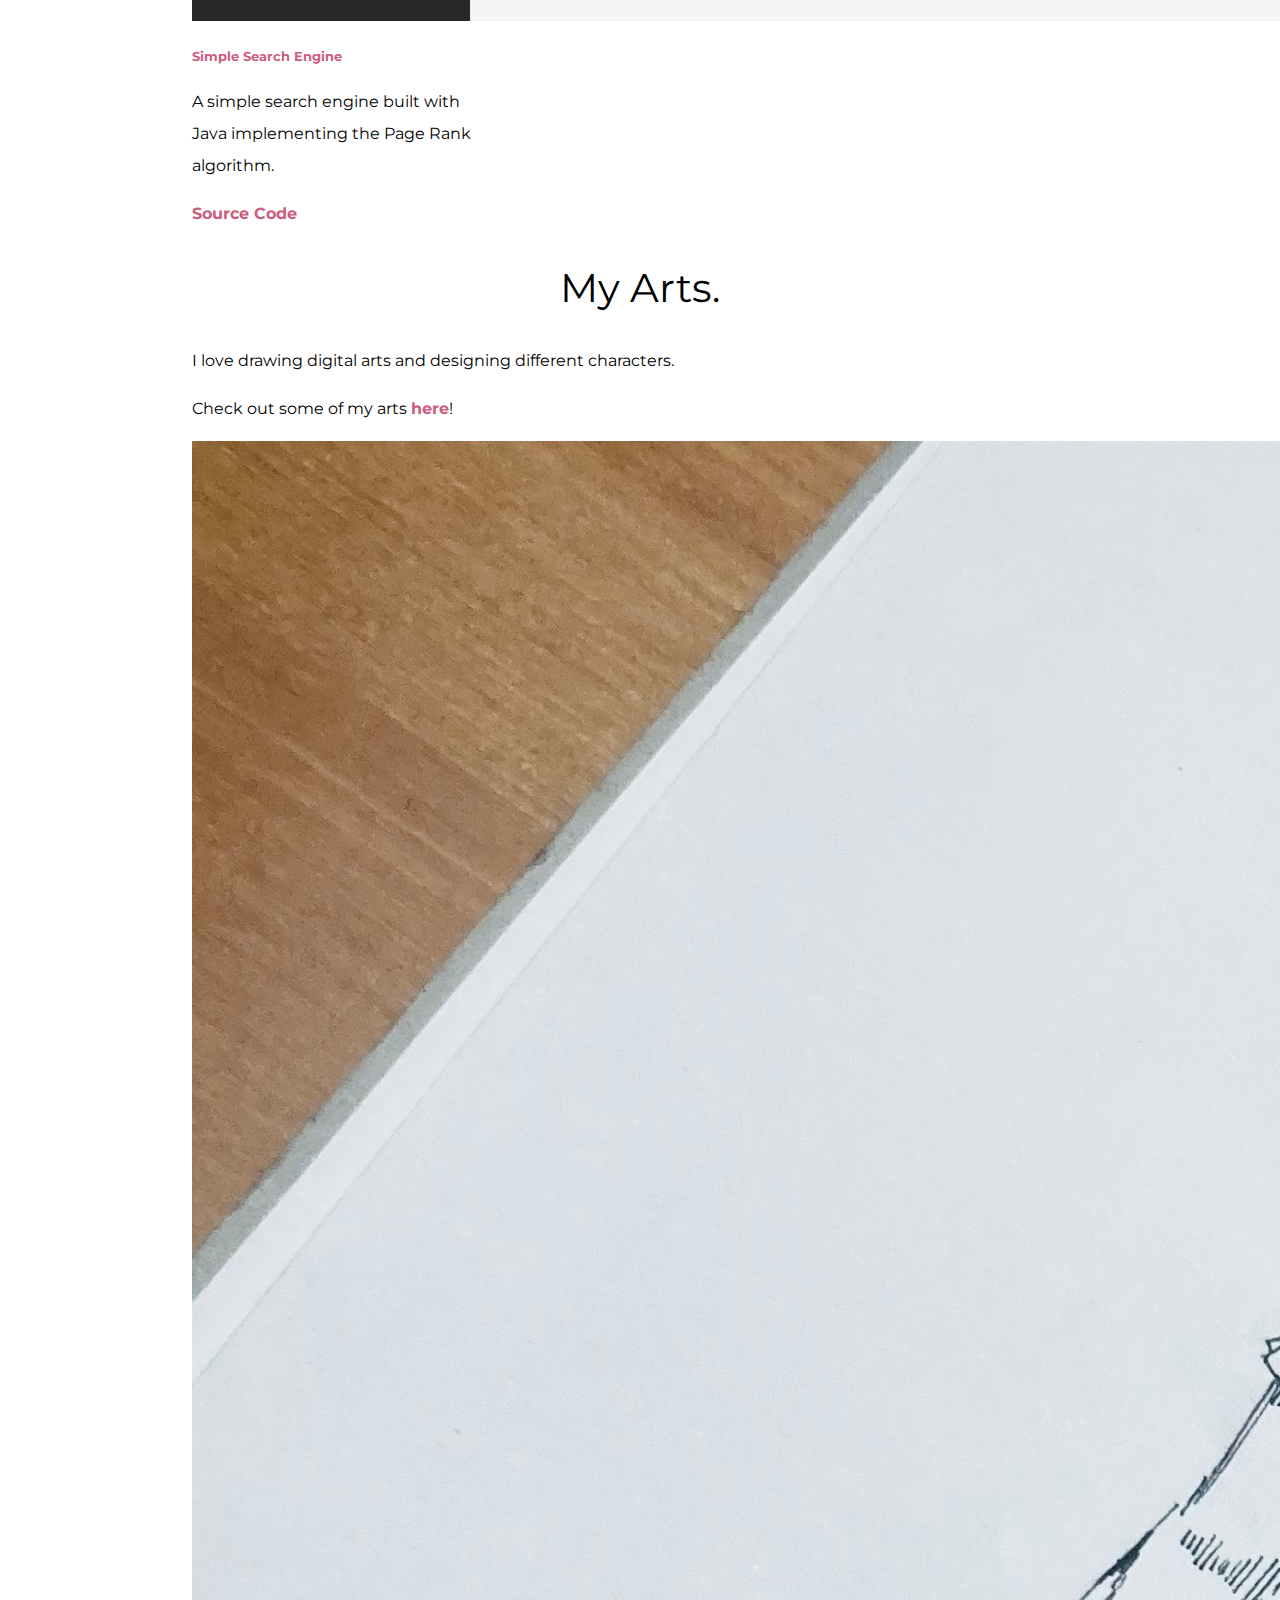
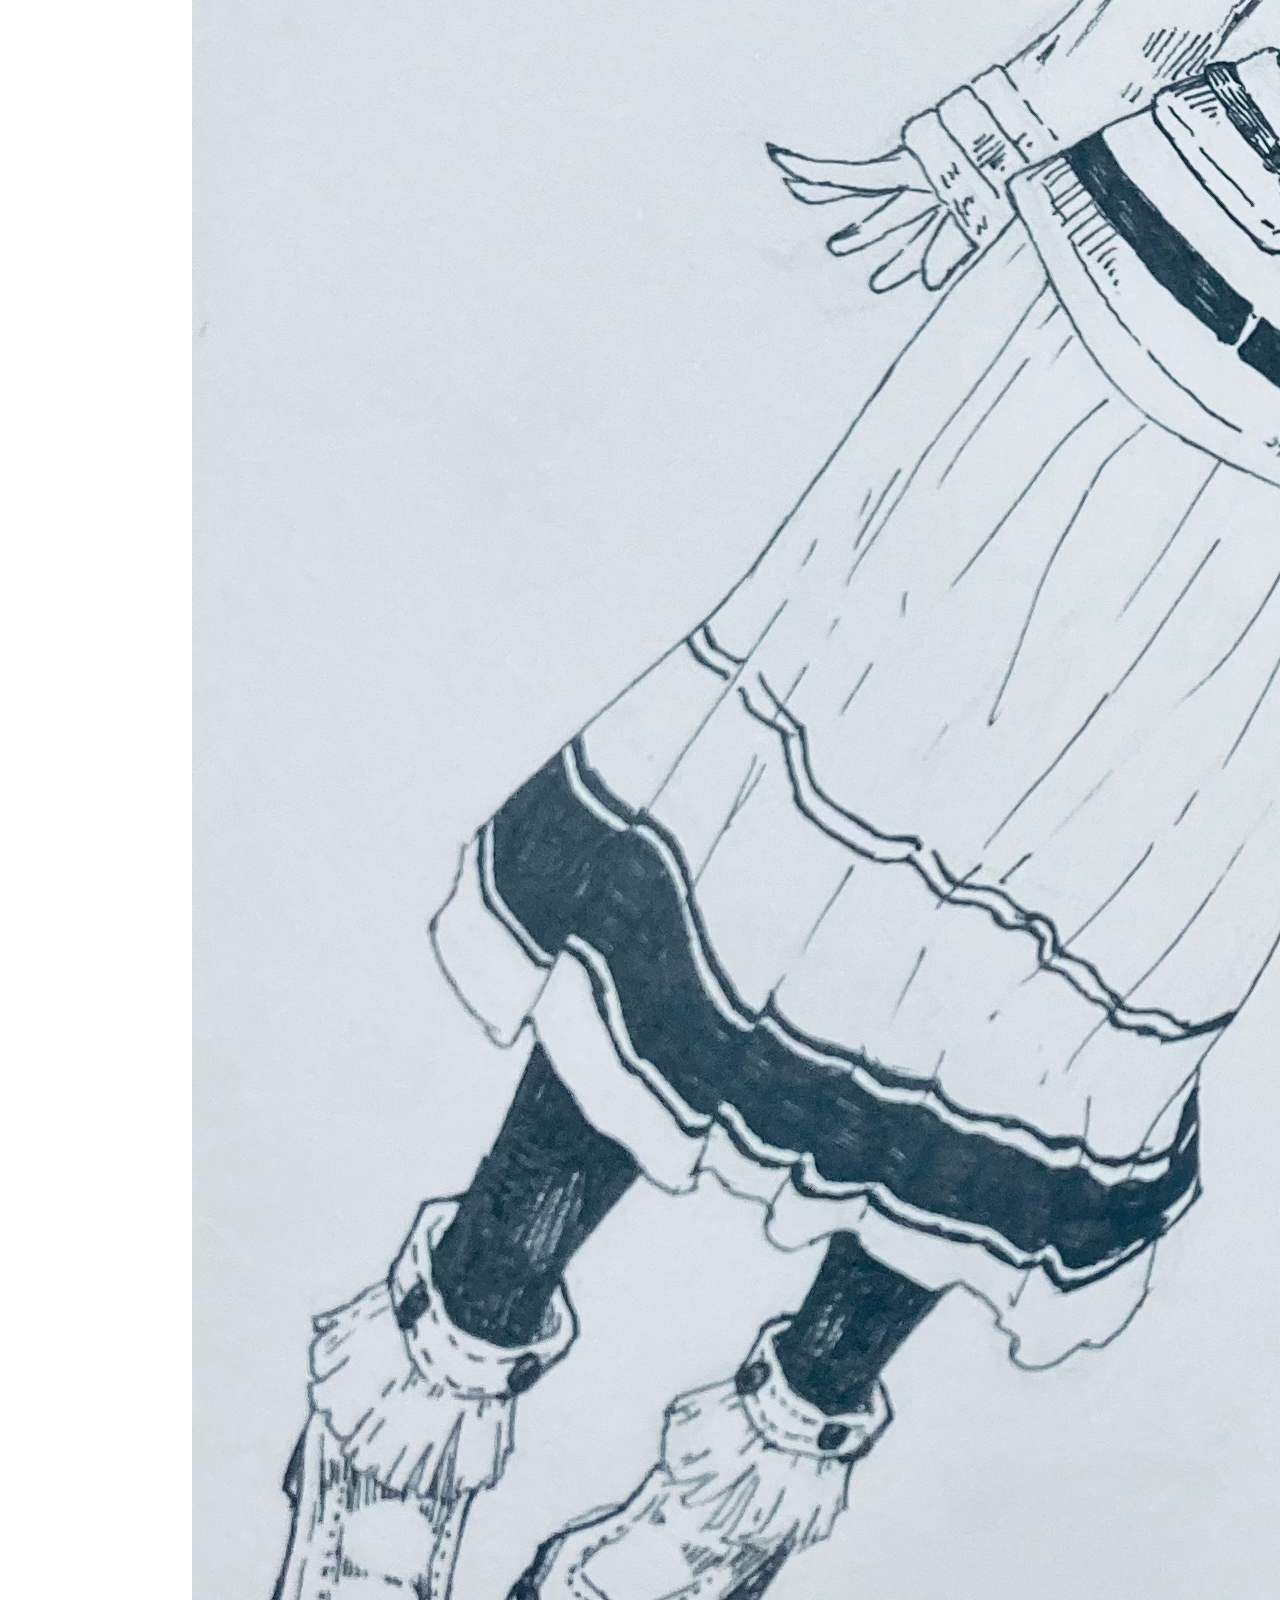
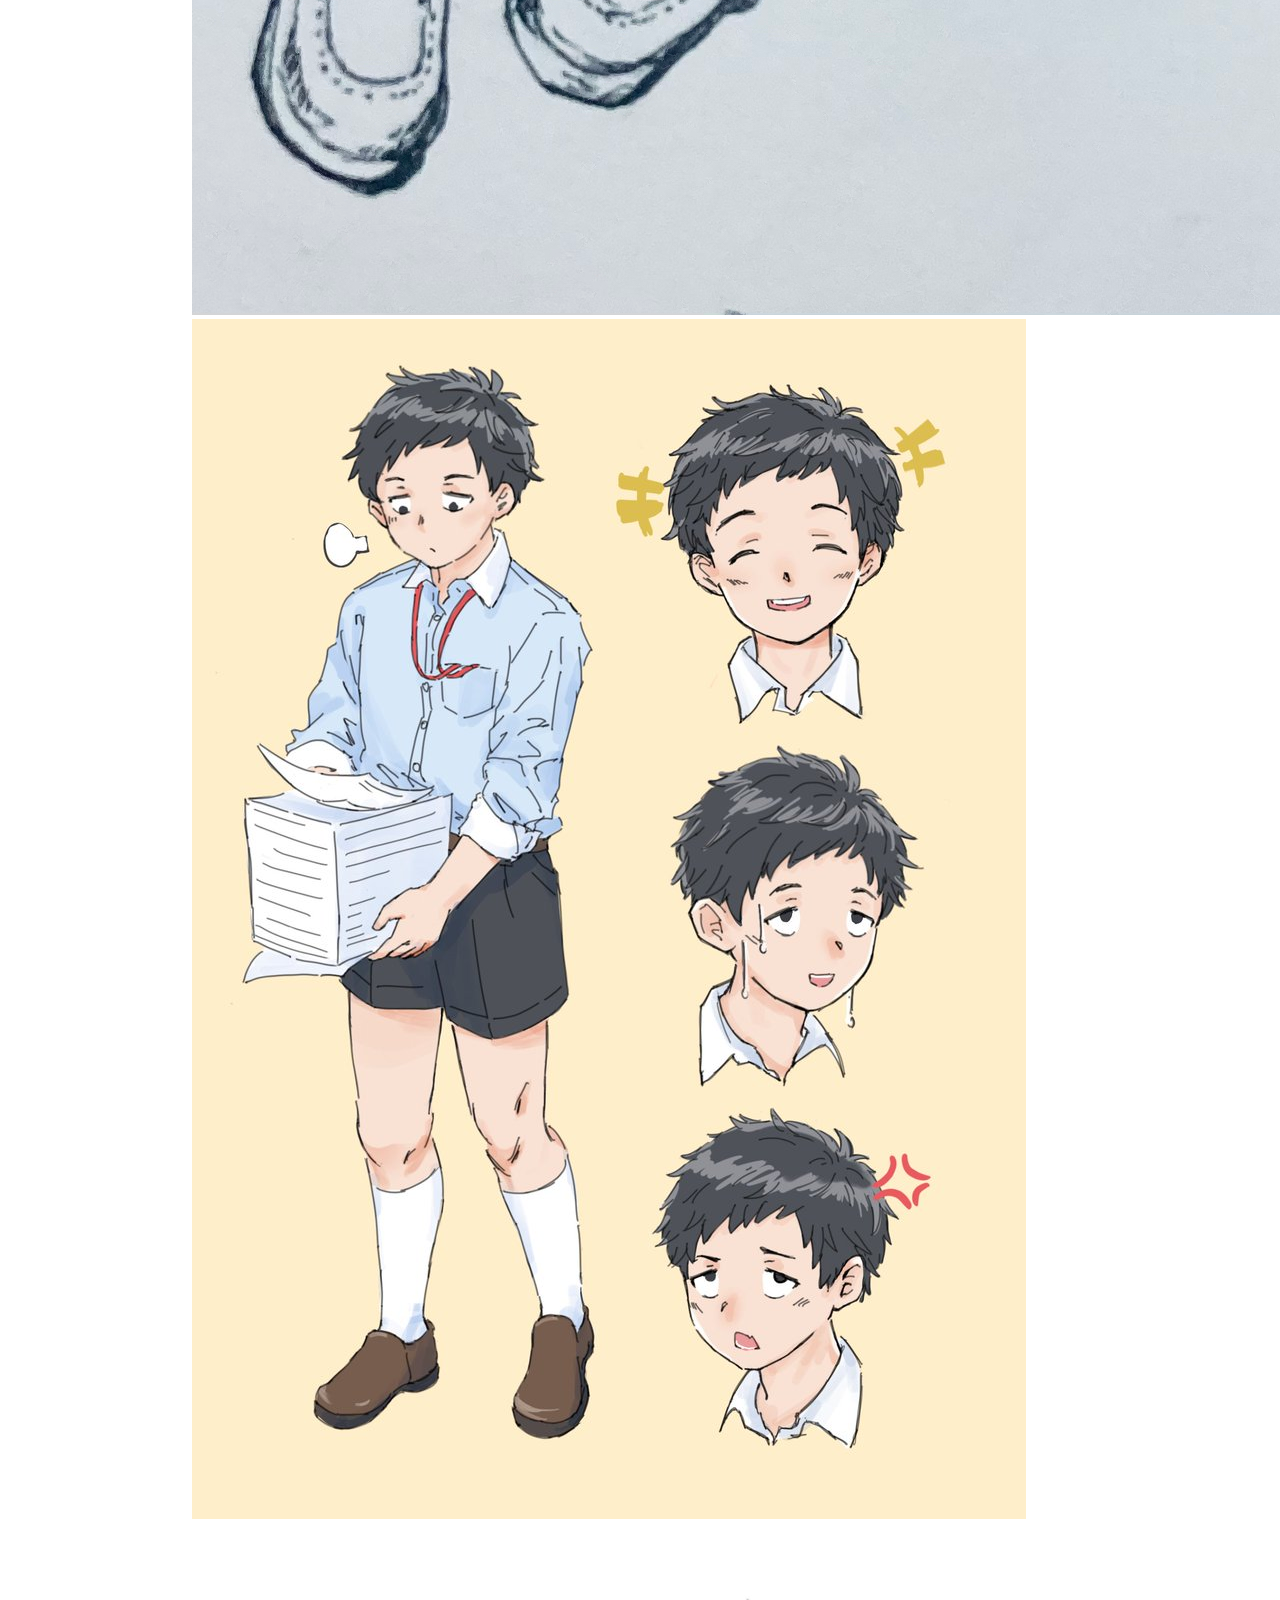
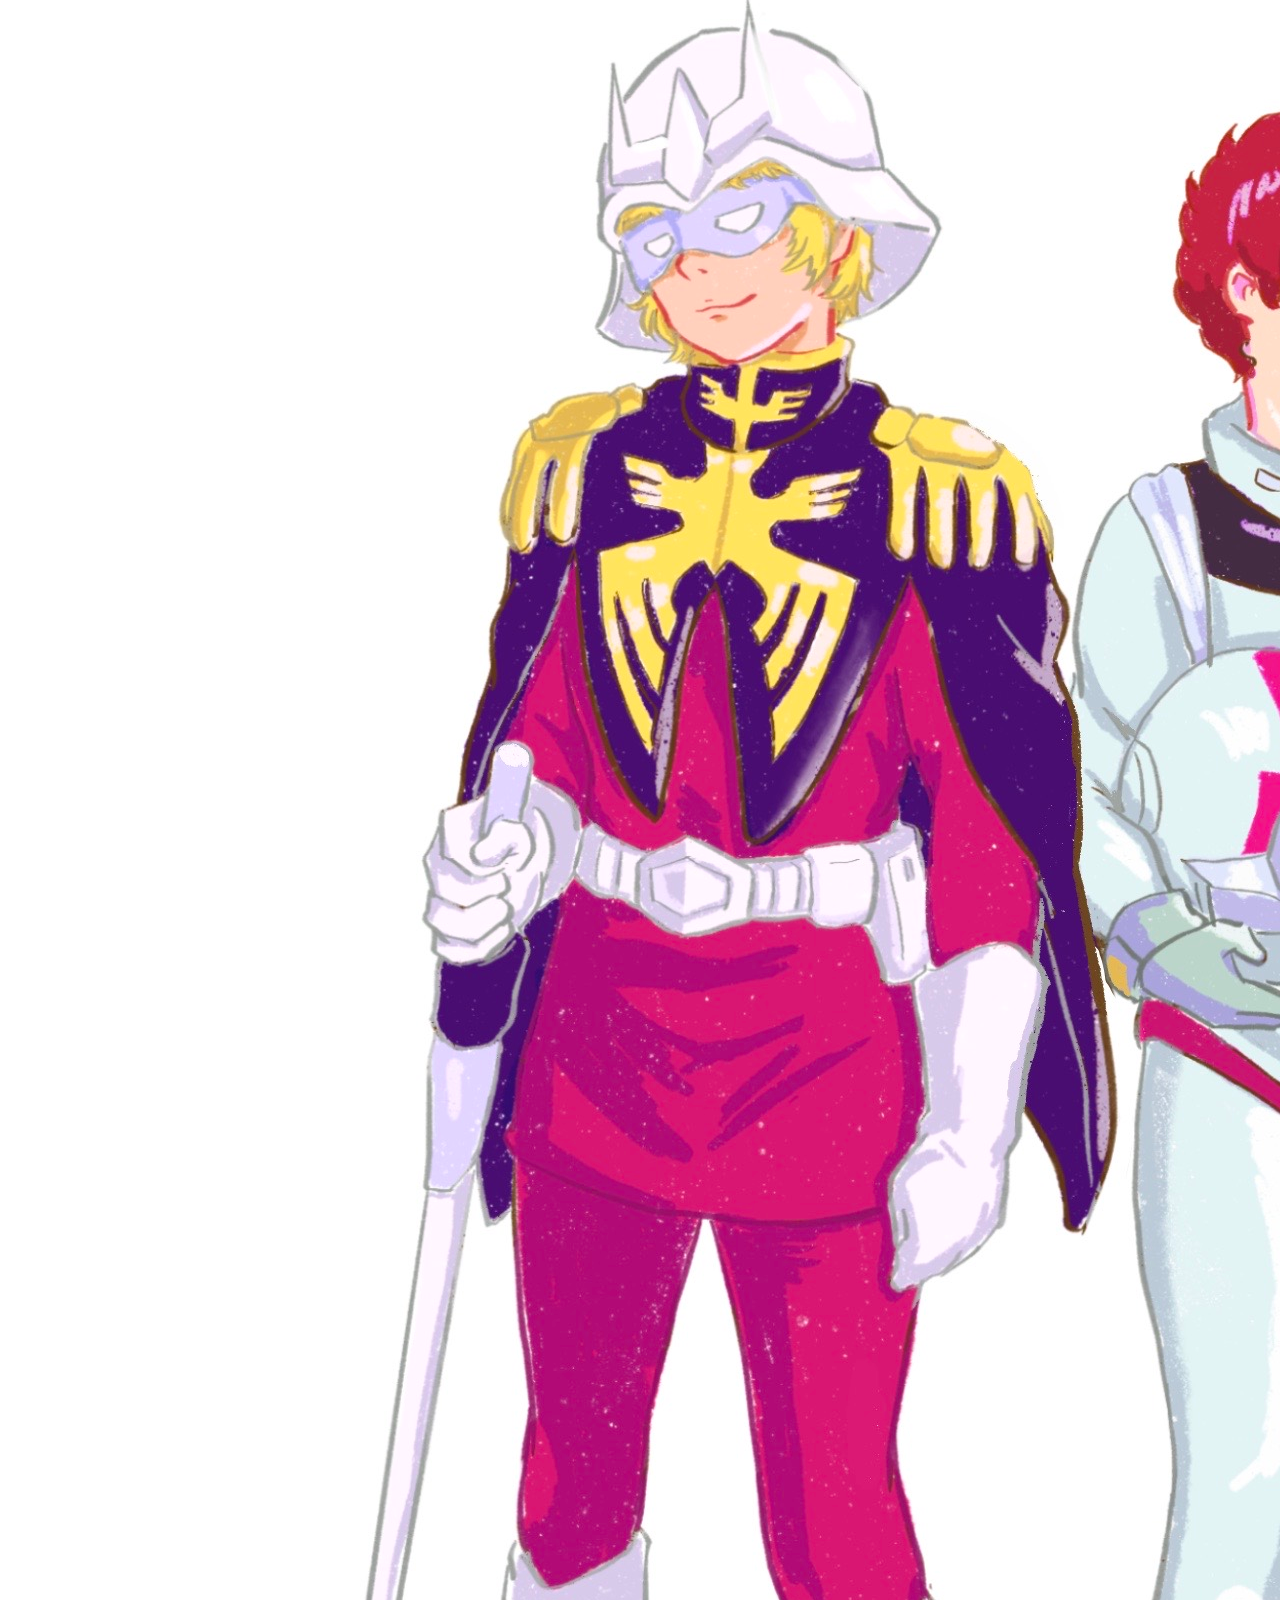
==== commit d5fbd5ca: "Fixed wrong link" ====
--- a/index.html
+++ b/index.html
@@ -79,10 +79,10 @@
       <div class="card-group text-center">
 
         <div class="card text-md-center" style="width: 18rem;">
-          <a href="game.html" target="_blank"><img src="images/mouse-cover.PNG" class="card-img-top"></a>
+          <a href="https://jennyho5.itch.io/mouse-in-the-house" target="_blank"><img src="images/mouse-cover.PNG" class="card-img-top"></a>
           <div class="card-body">
             <h5 class="card-title"><a class="inner-link" href="https://jennyho5.itch.io/mouse-in-the-house" target="_blank">Mouse in the House (In Development)</a></h5>
-            <p class="card-text">A 2D mystery game made with Unity and C#. </p>
+            <p class="card-text">A 2D narrative-driven adventure game made with Unity and C#. </p>
             <p class="card-text"><a class="inner-link" href="https://jennyho5.itch.io/mouse-in-the-house"
               target="_blank">itch.io</a></p>
             <p><a class="inner-link" href="https://github.com/JennyHo5/Little-Mouse" target="_blank">Source Code</a></p>
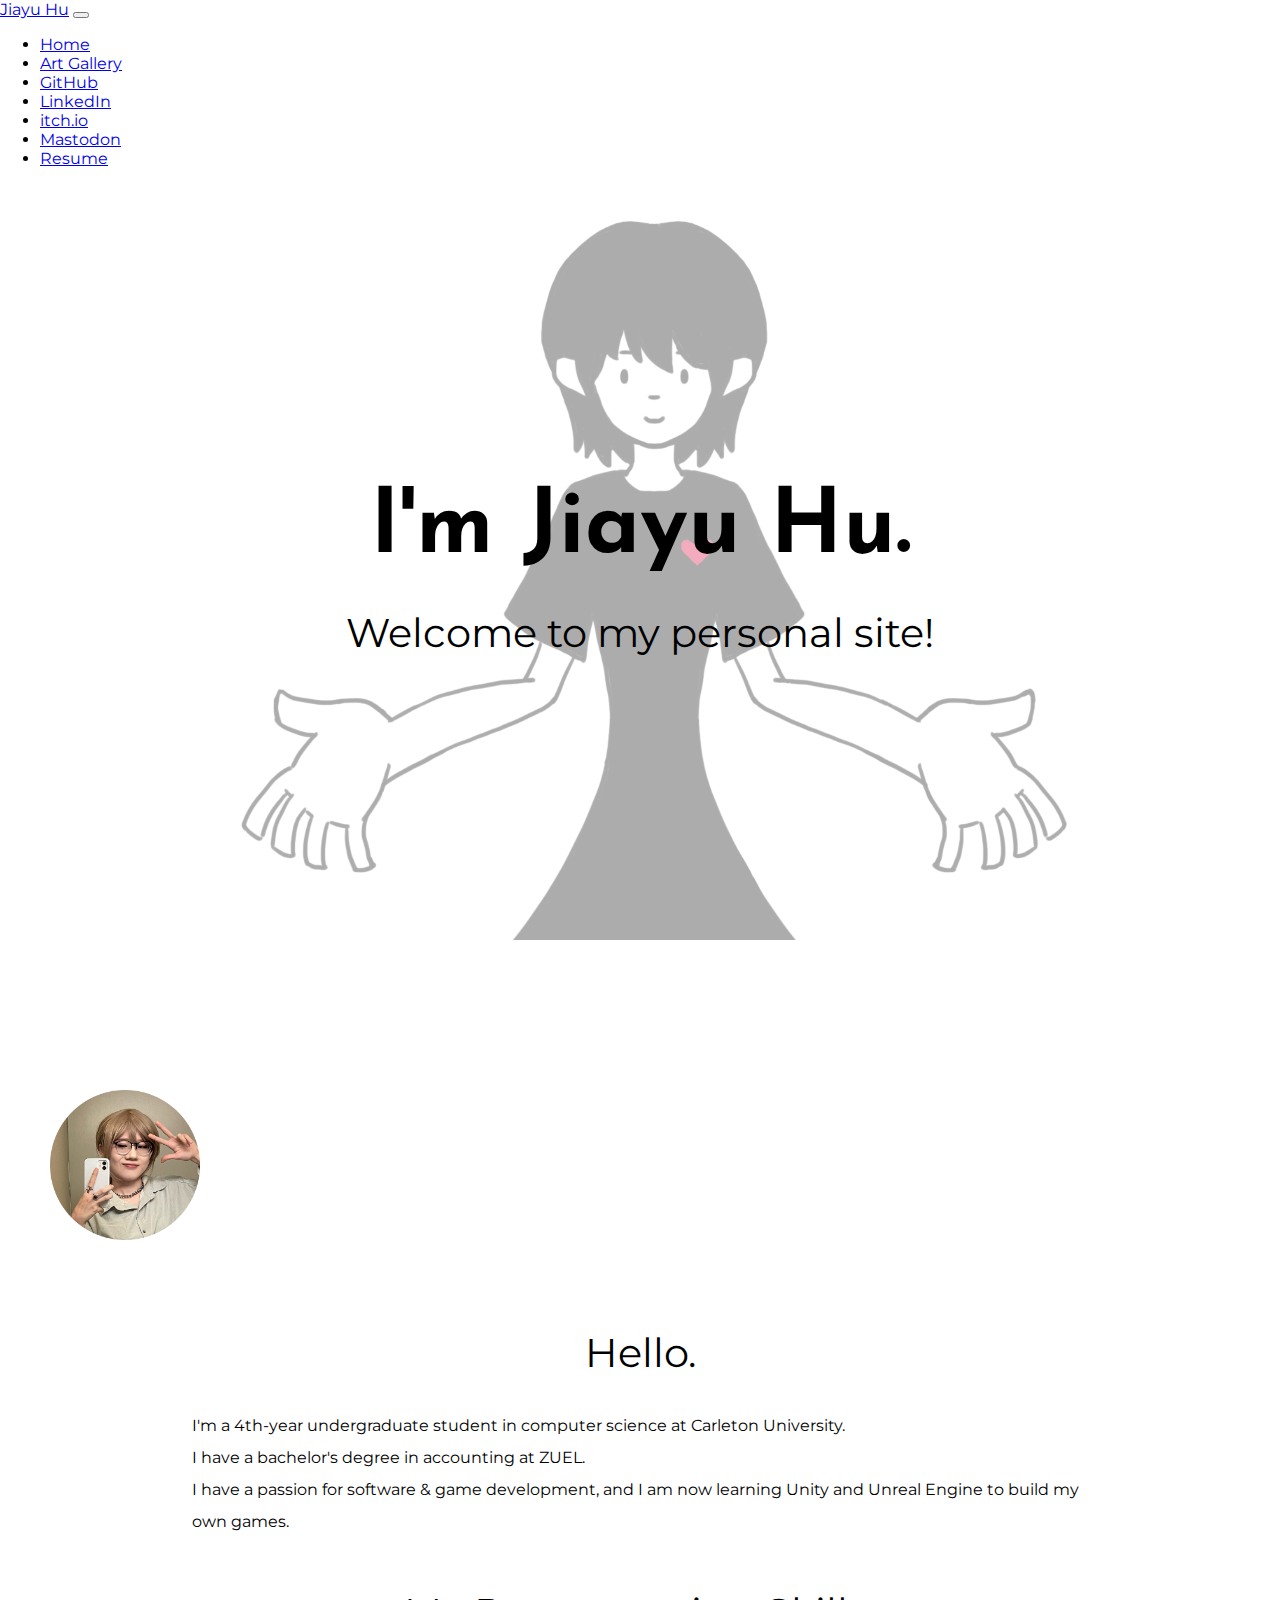
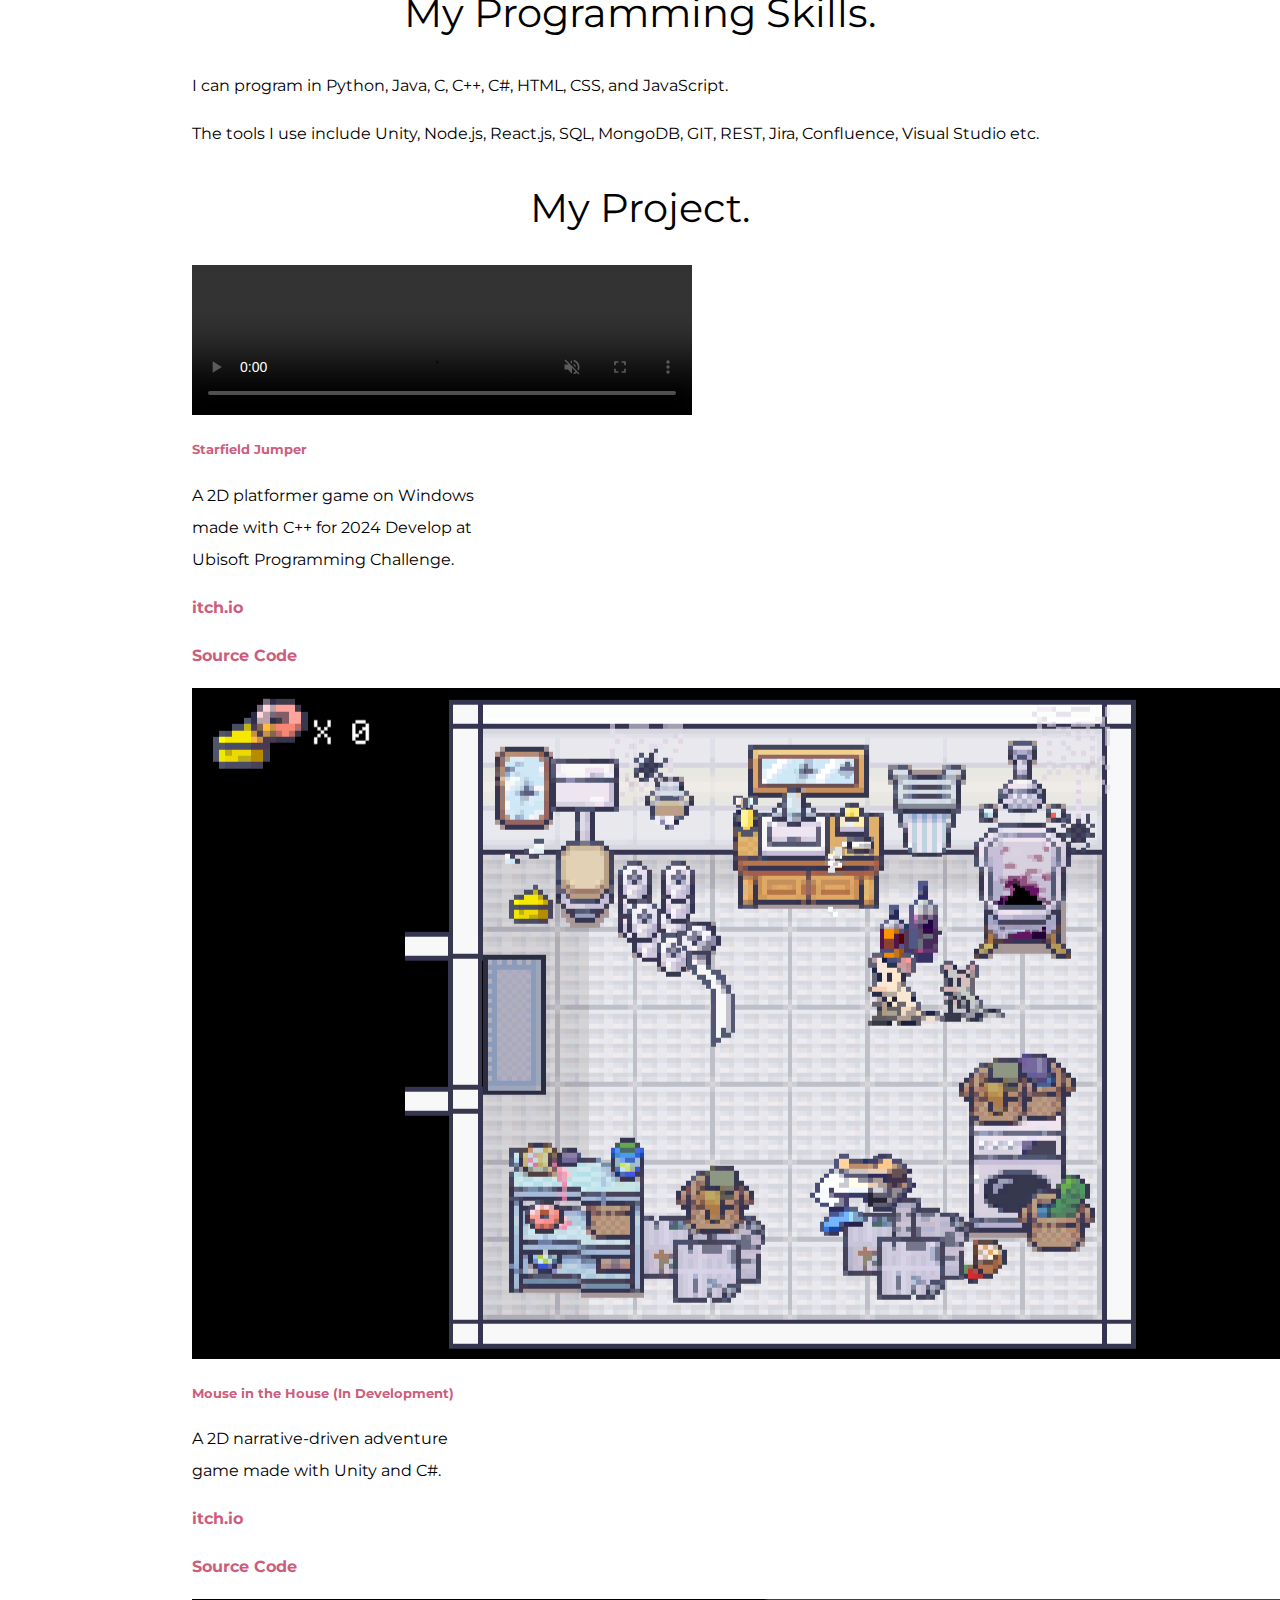
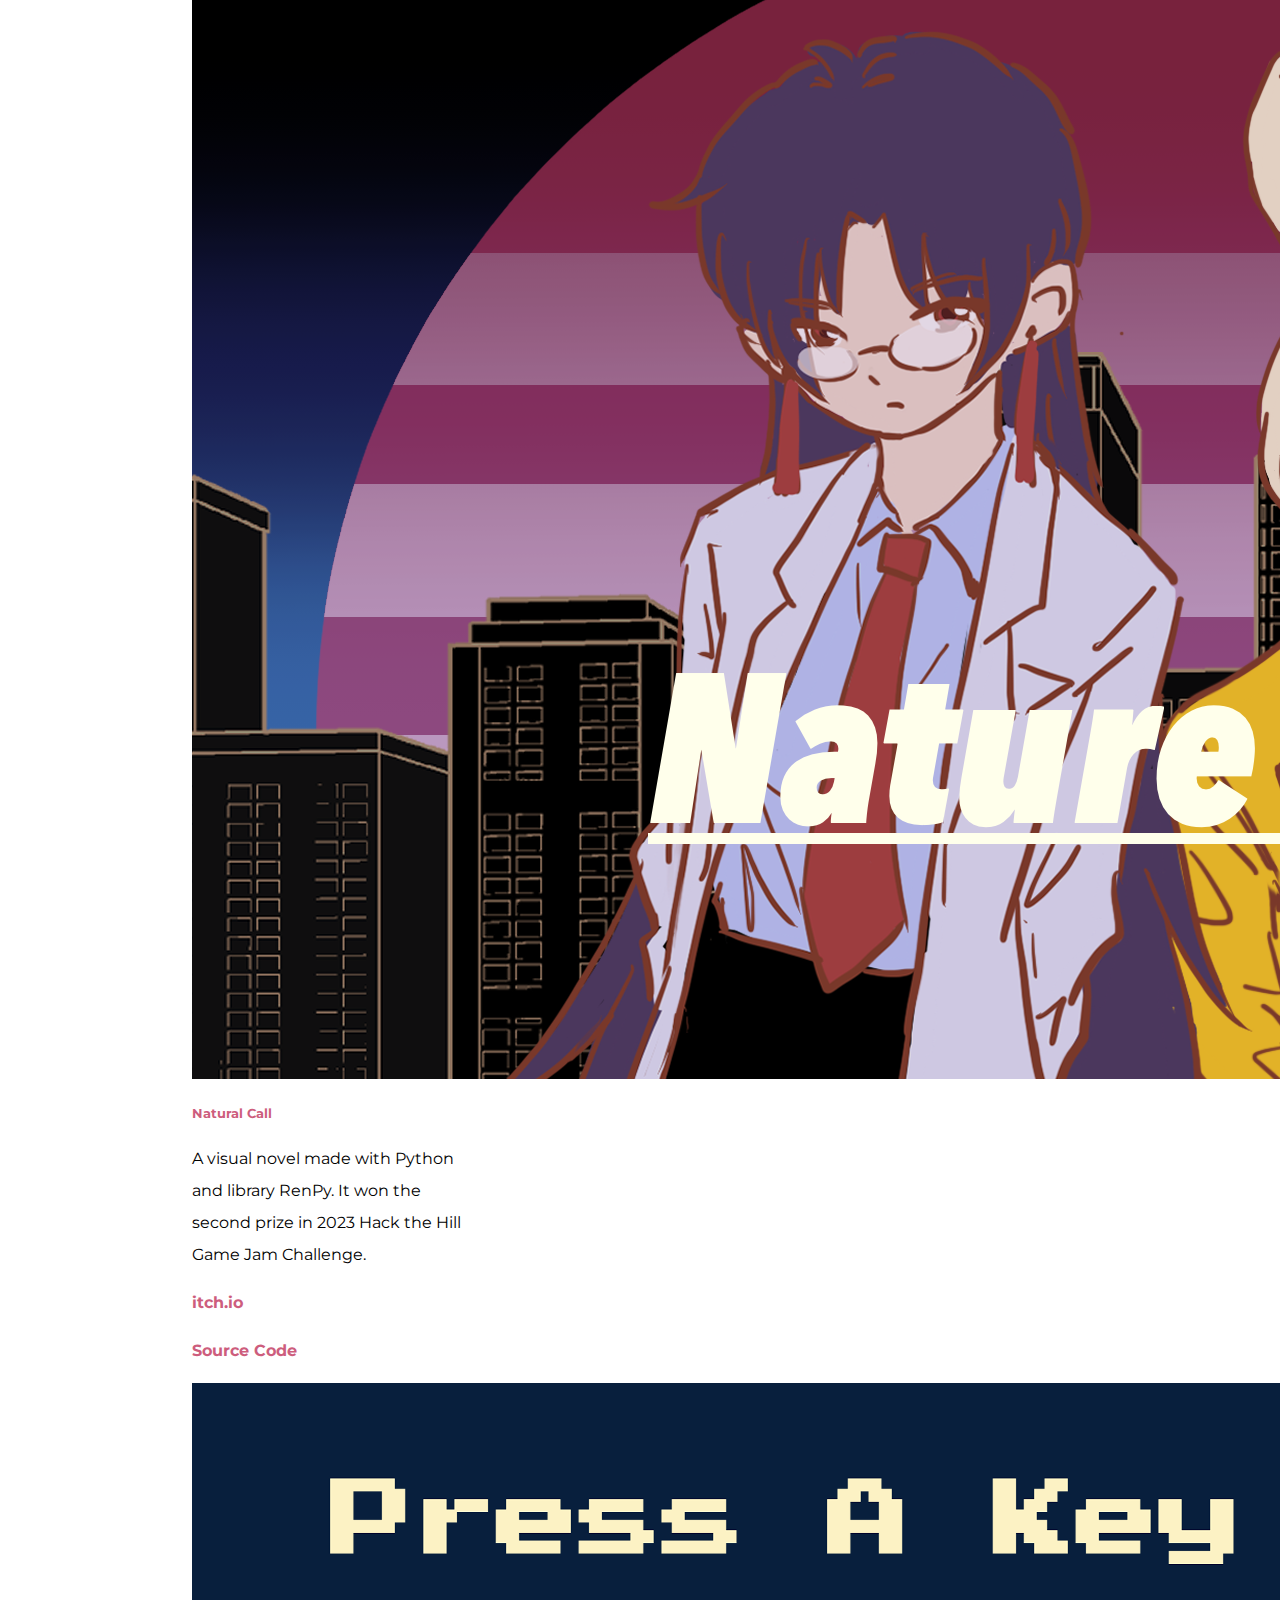
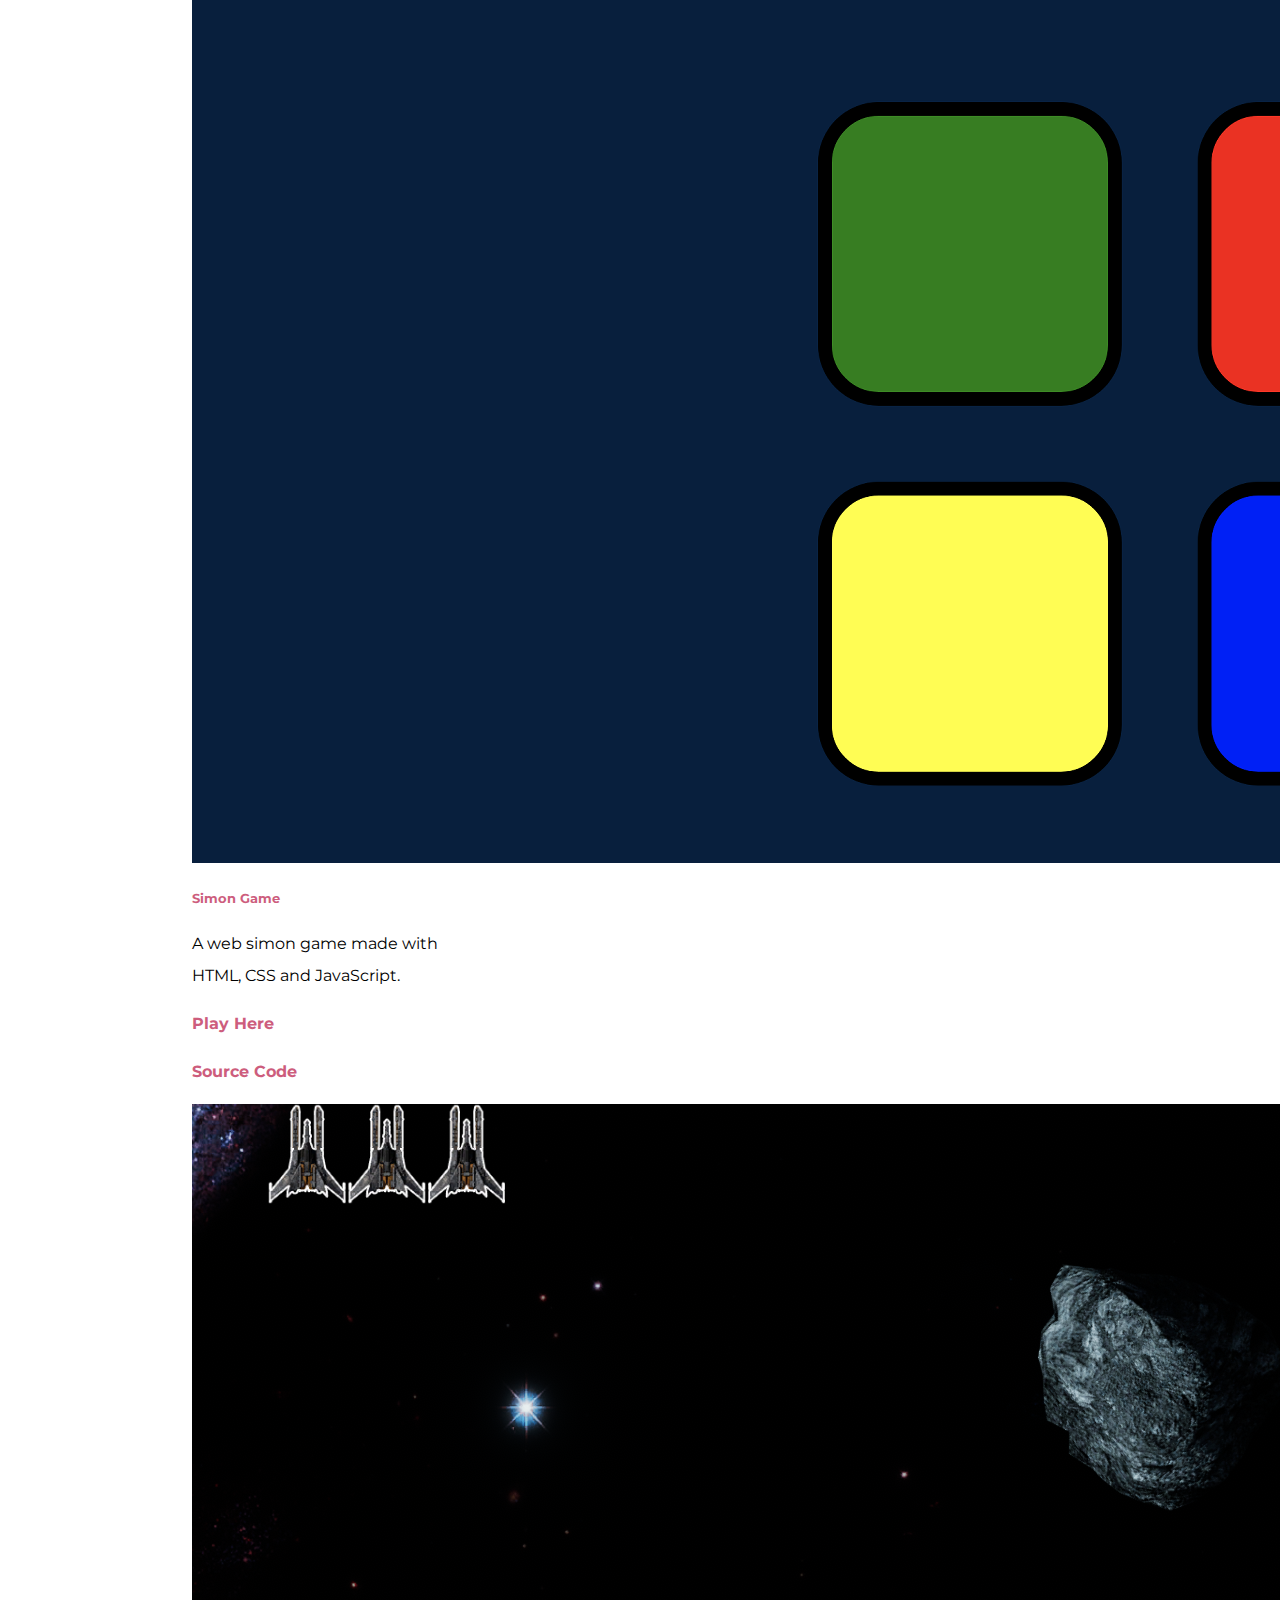
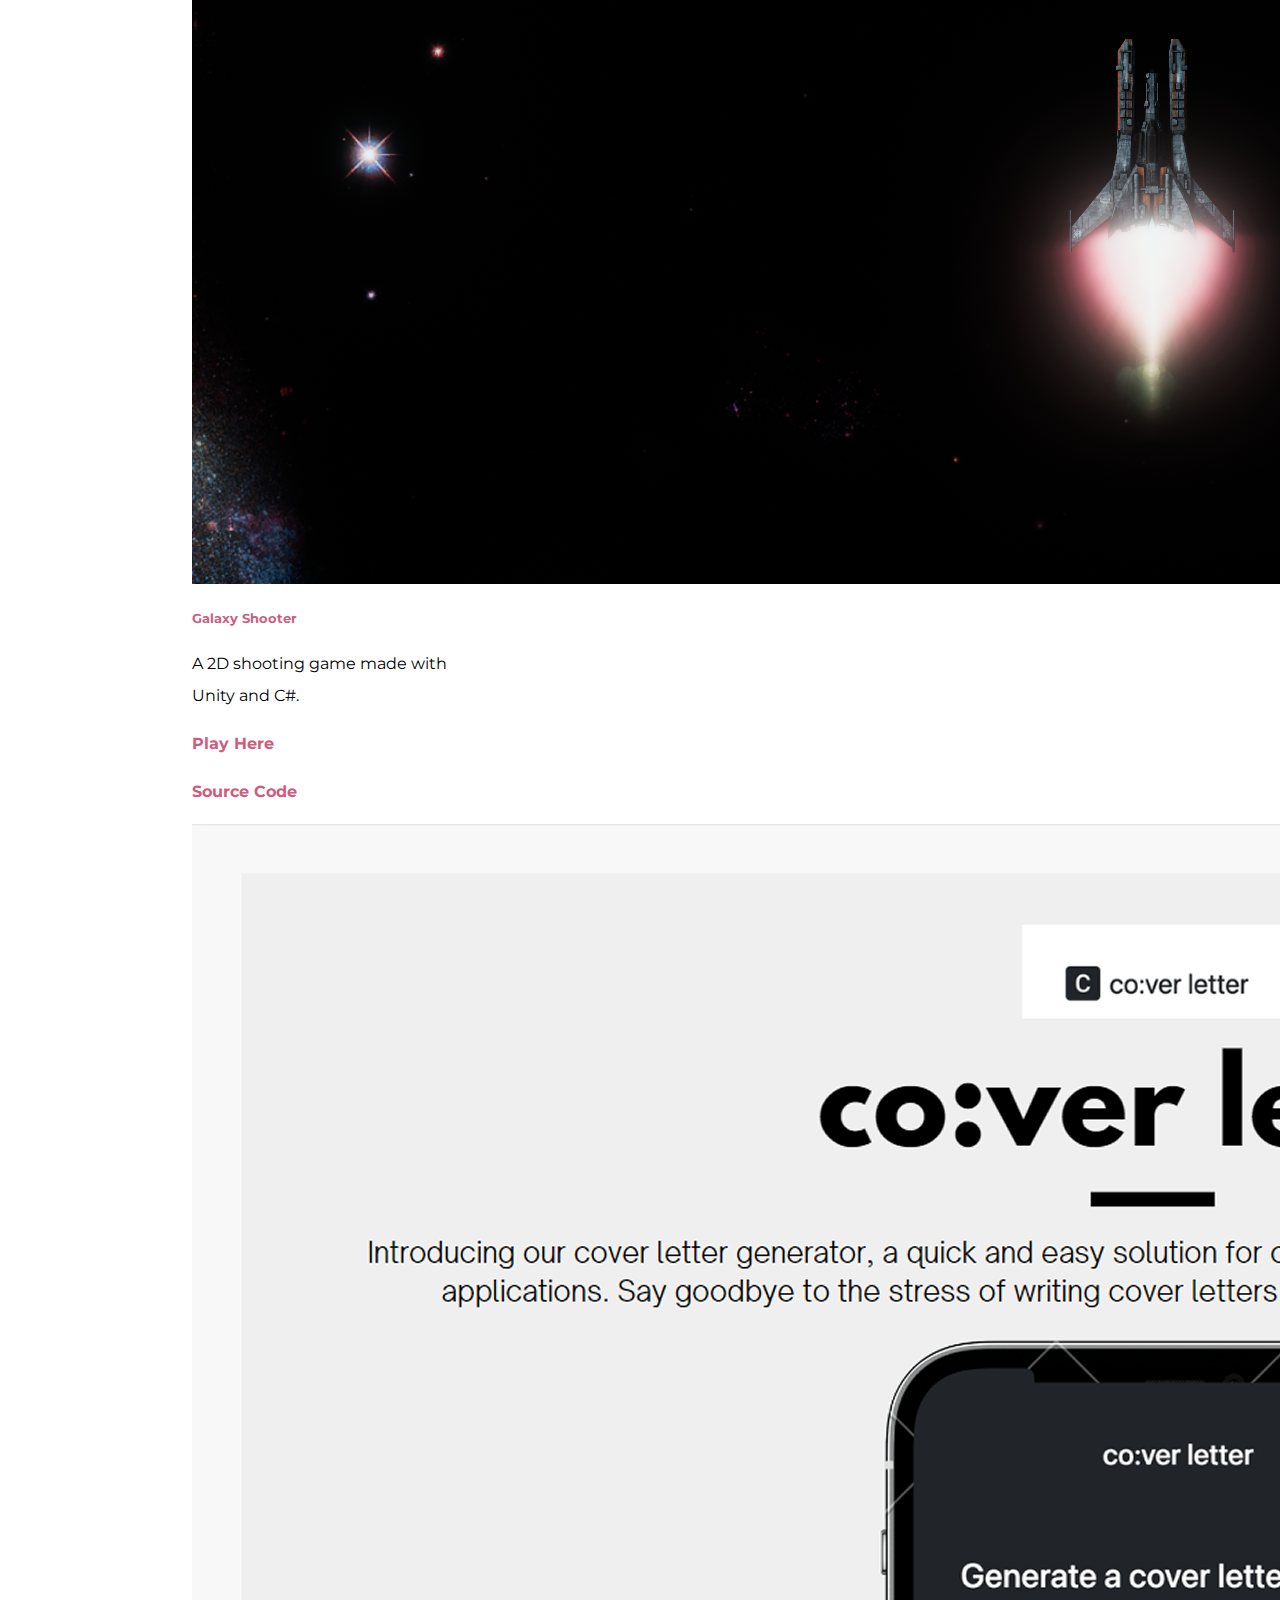
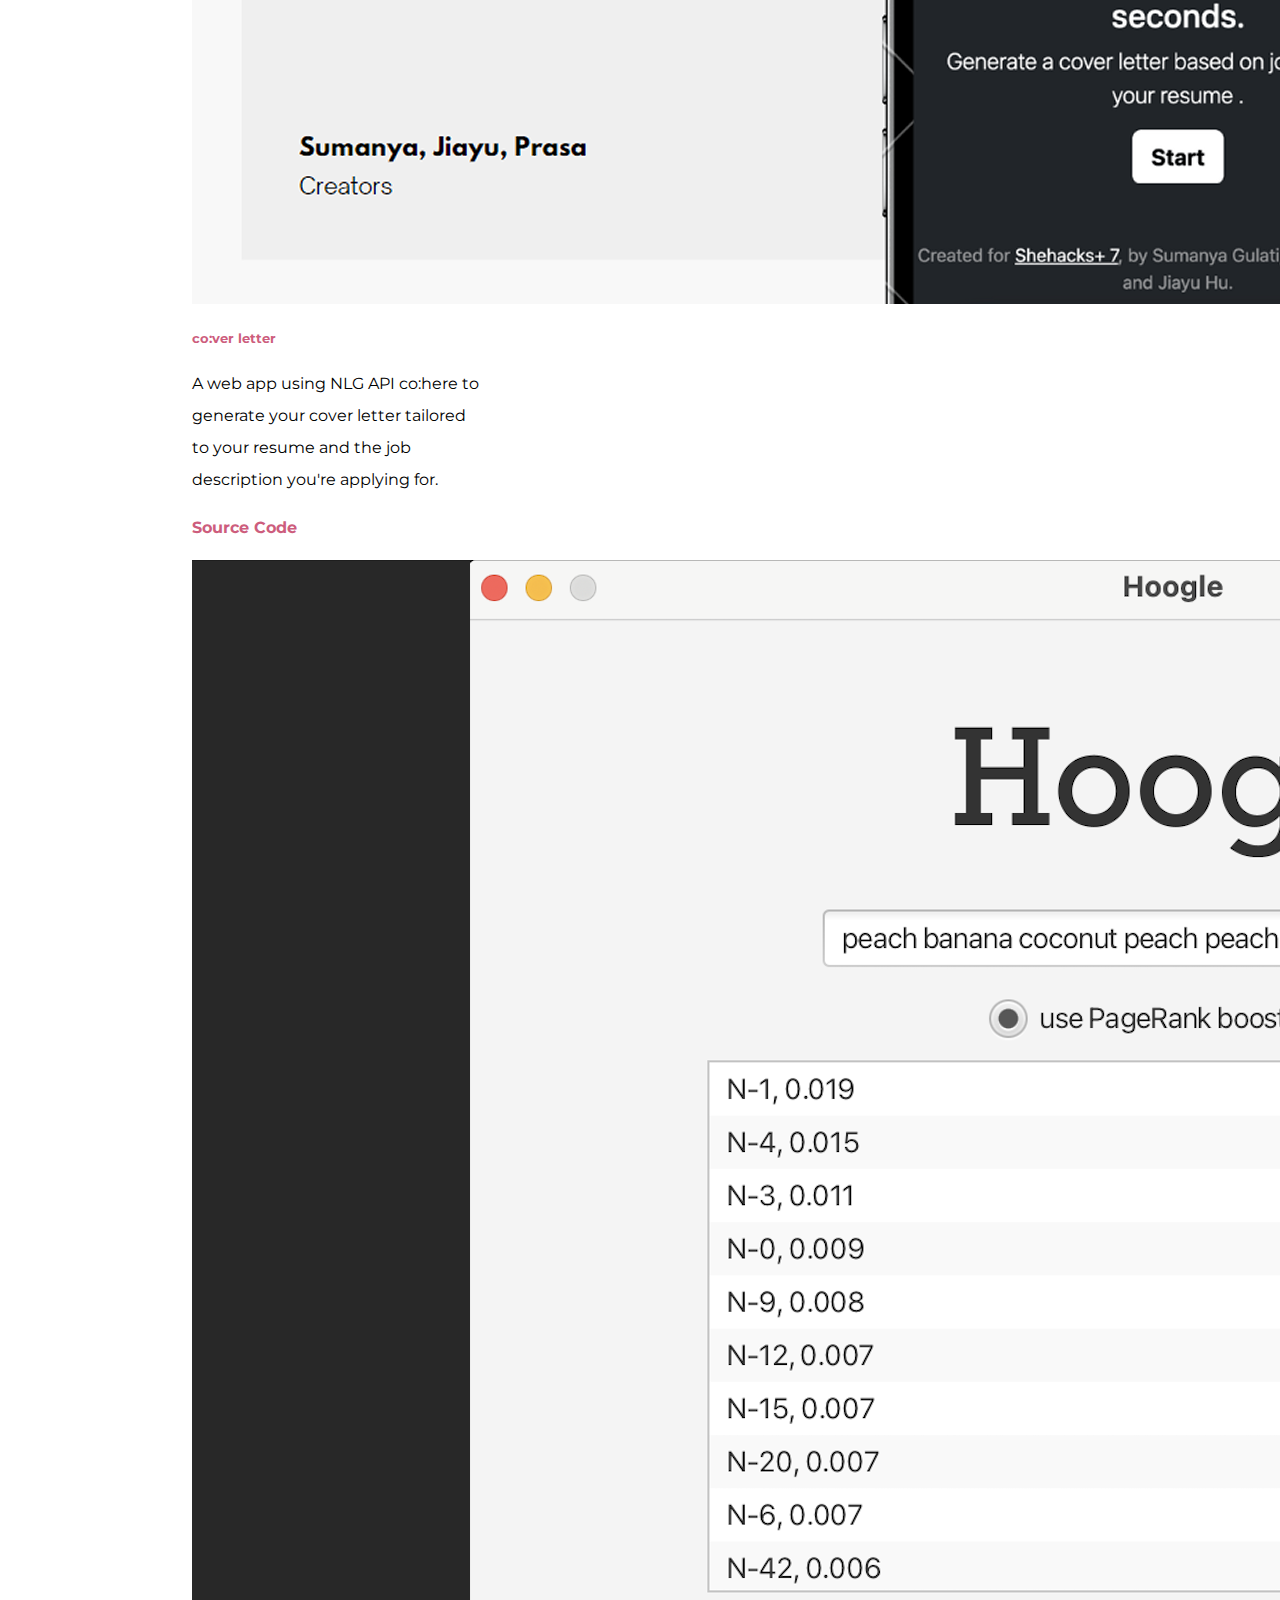
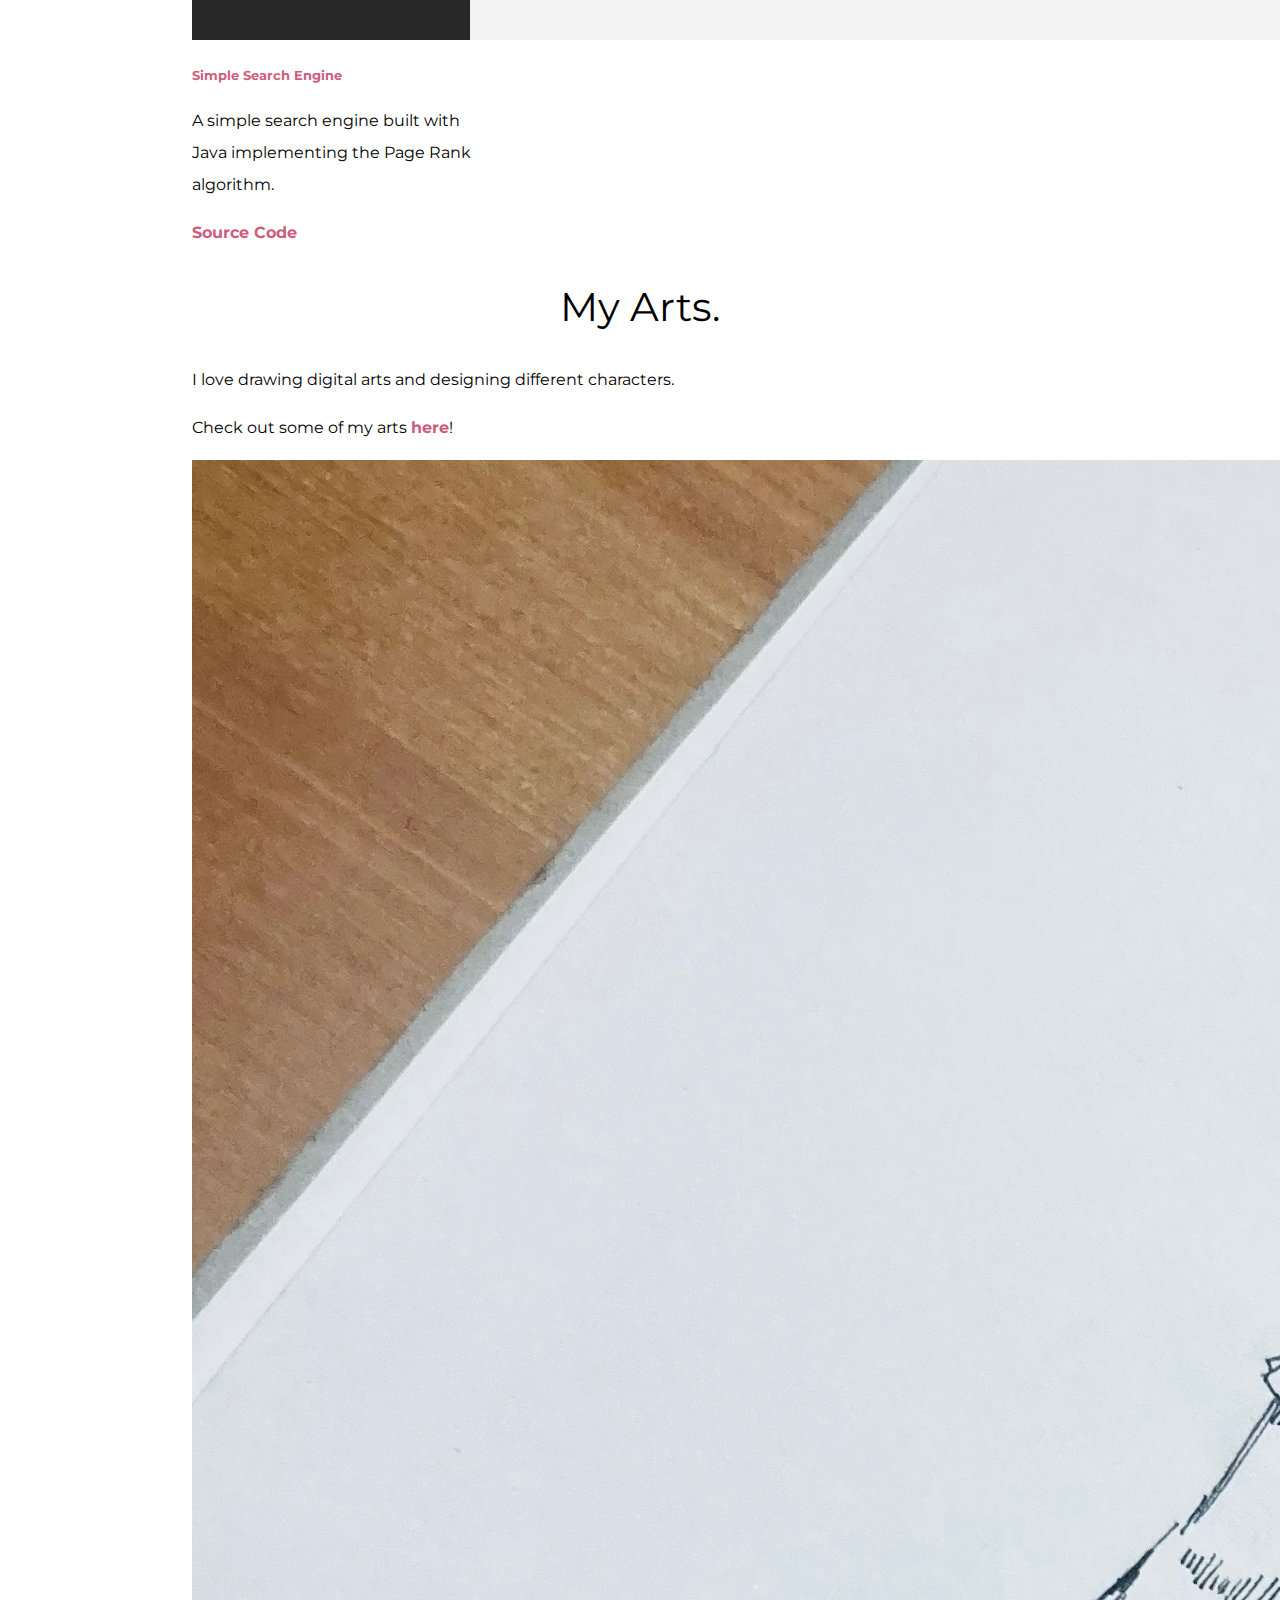
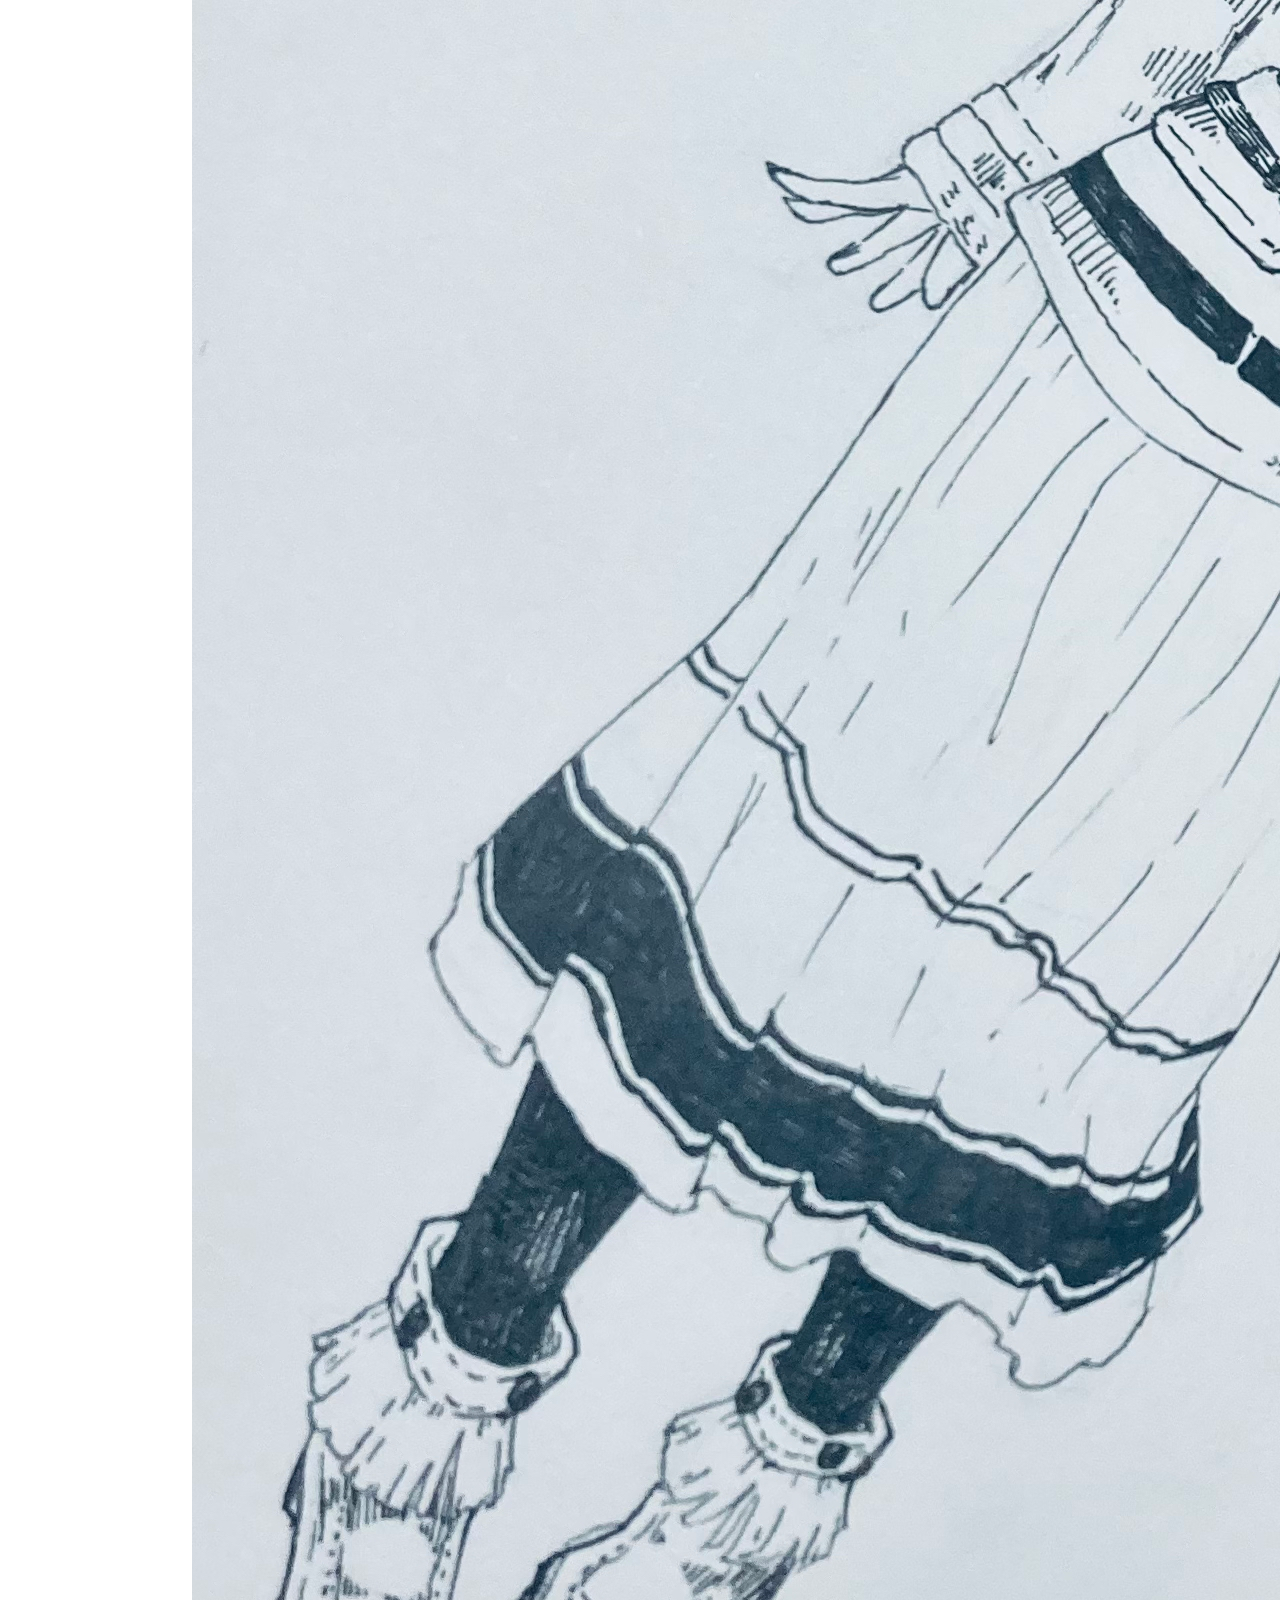
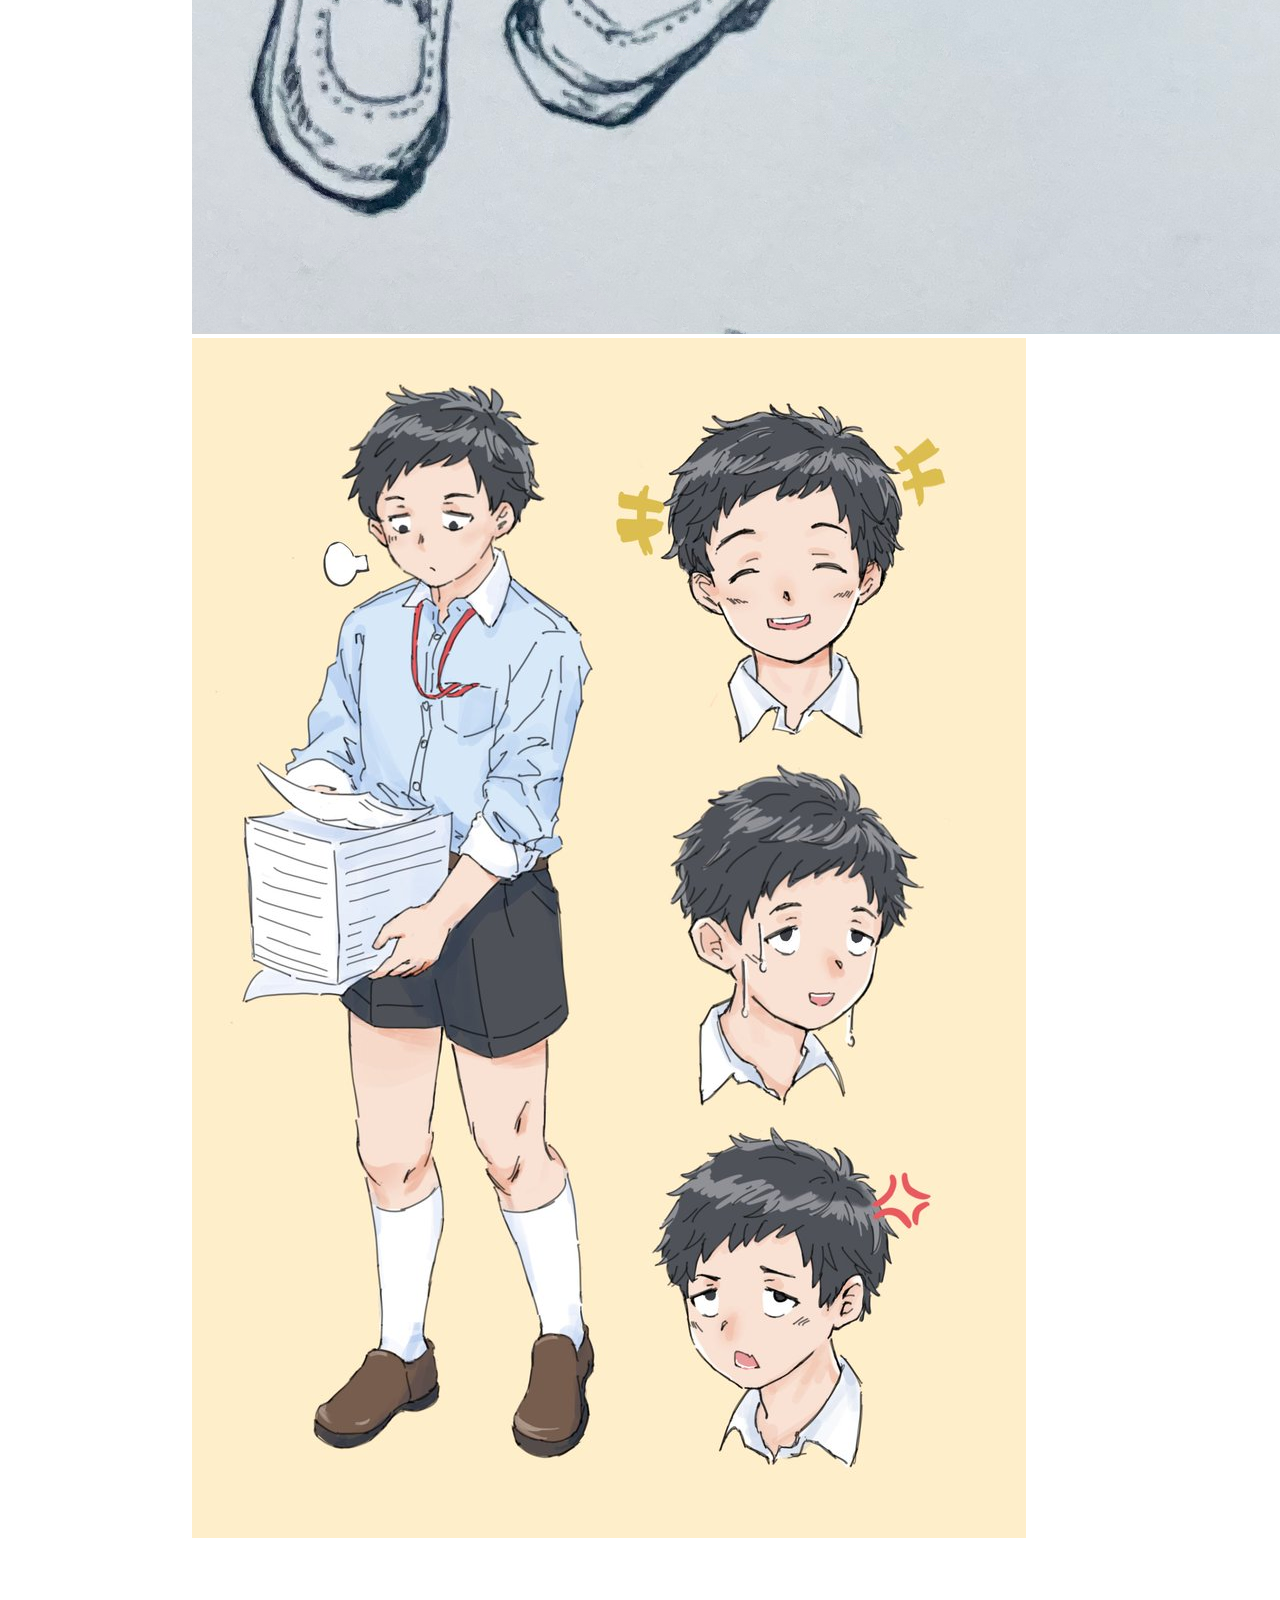
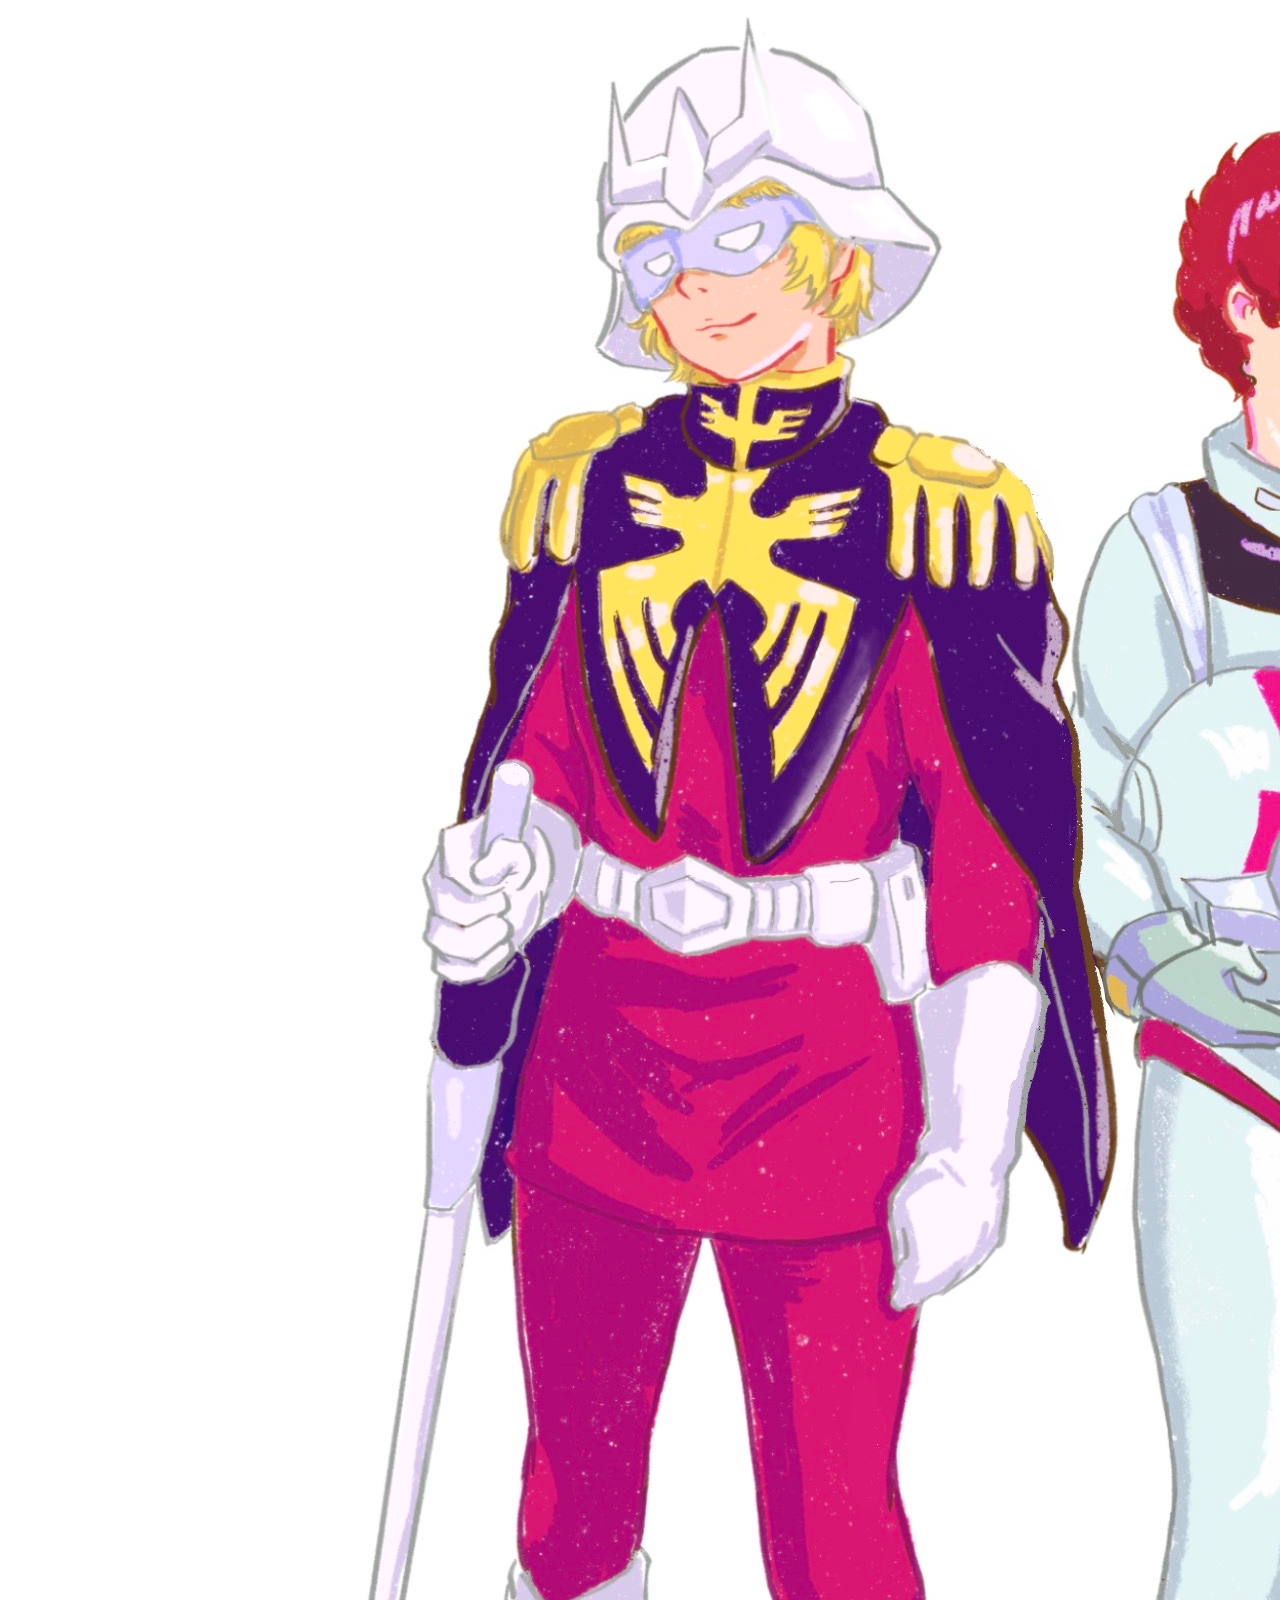
==== commit 9cf8bfa2: "Updated typo in index.html" ====
--- a/index.html
+++ b/index.html
@@ -40,7 +40,7 @@
       <h2>Hello.</h2>
       <p class="intro">I'm a 4th-year undergraduate student in computer science at Carleton University.</p>
       <p class="intro">I have a bachelor's degree in accounting at ZUEL.</p>
-      <p class="intro">I have a passion for software & game development, and I am now learn Unity and Unreal Engine to build my own
+      <p class="intro">I have a passion for software & game development, and I am now learning Unity and Unreal Engine to build my own
         games.</p>
     </div>
 
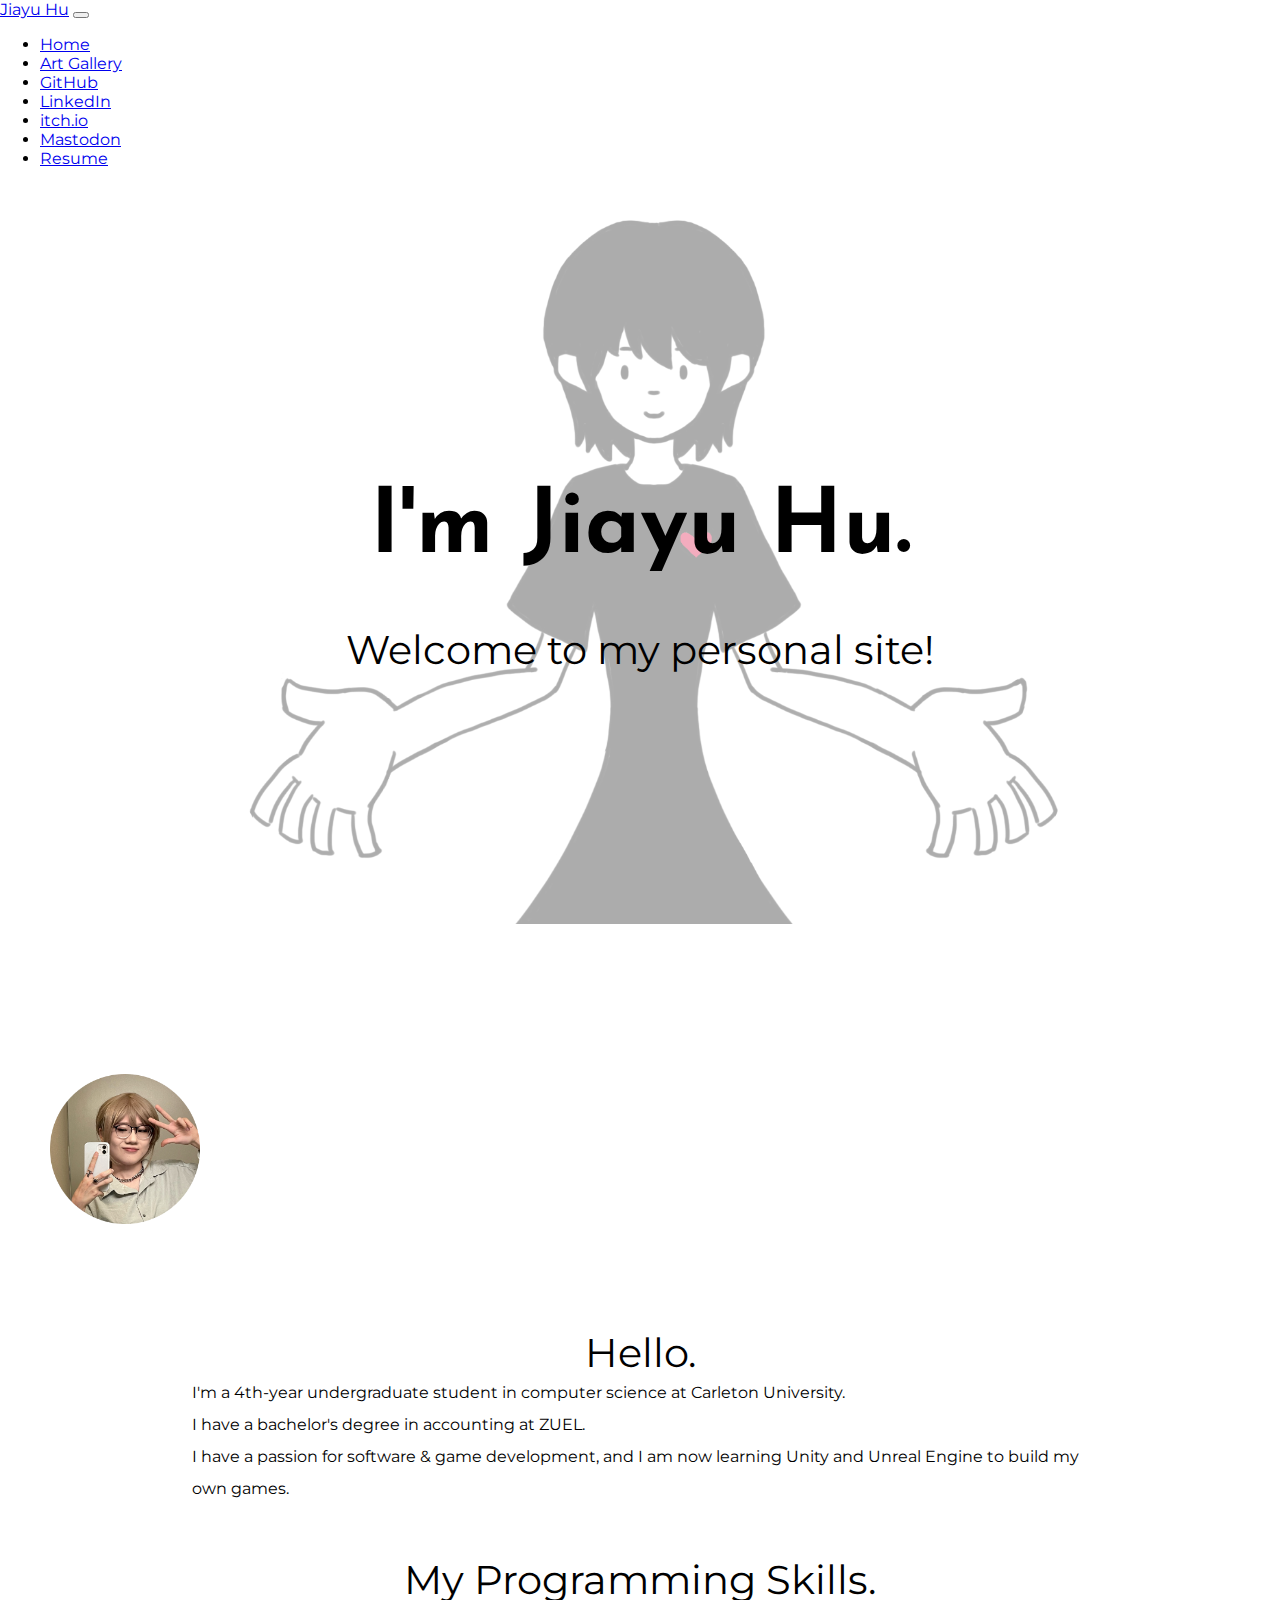
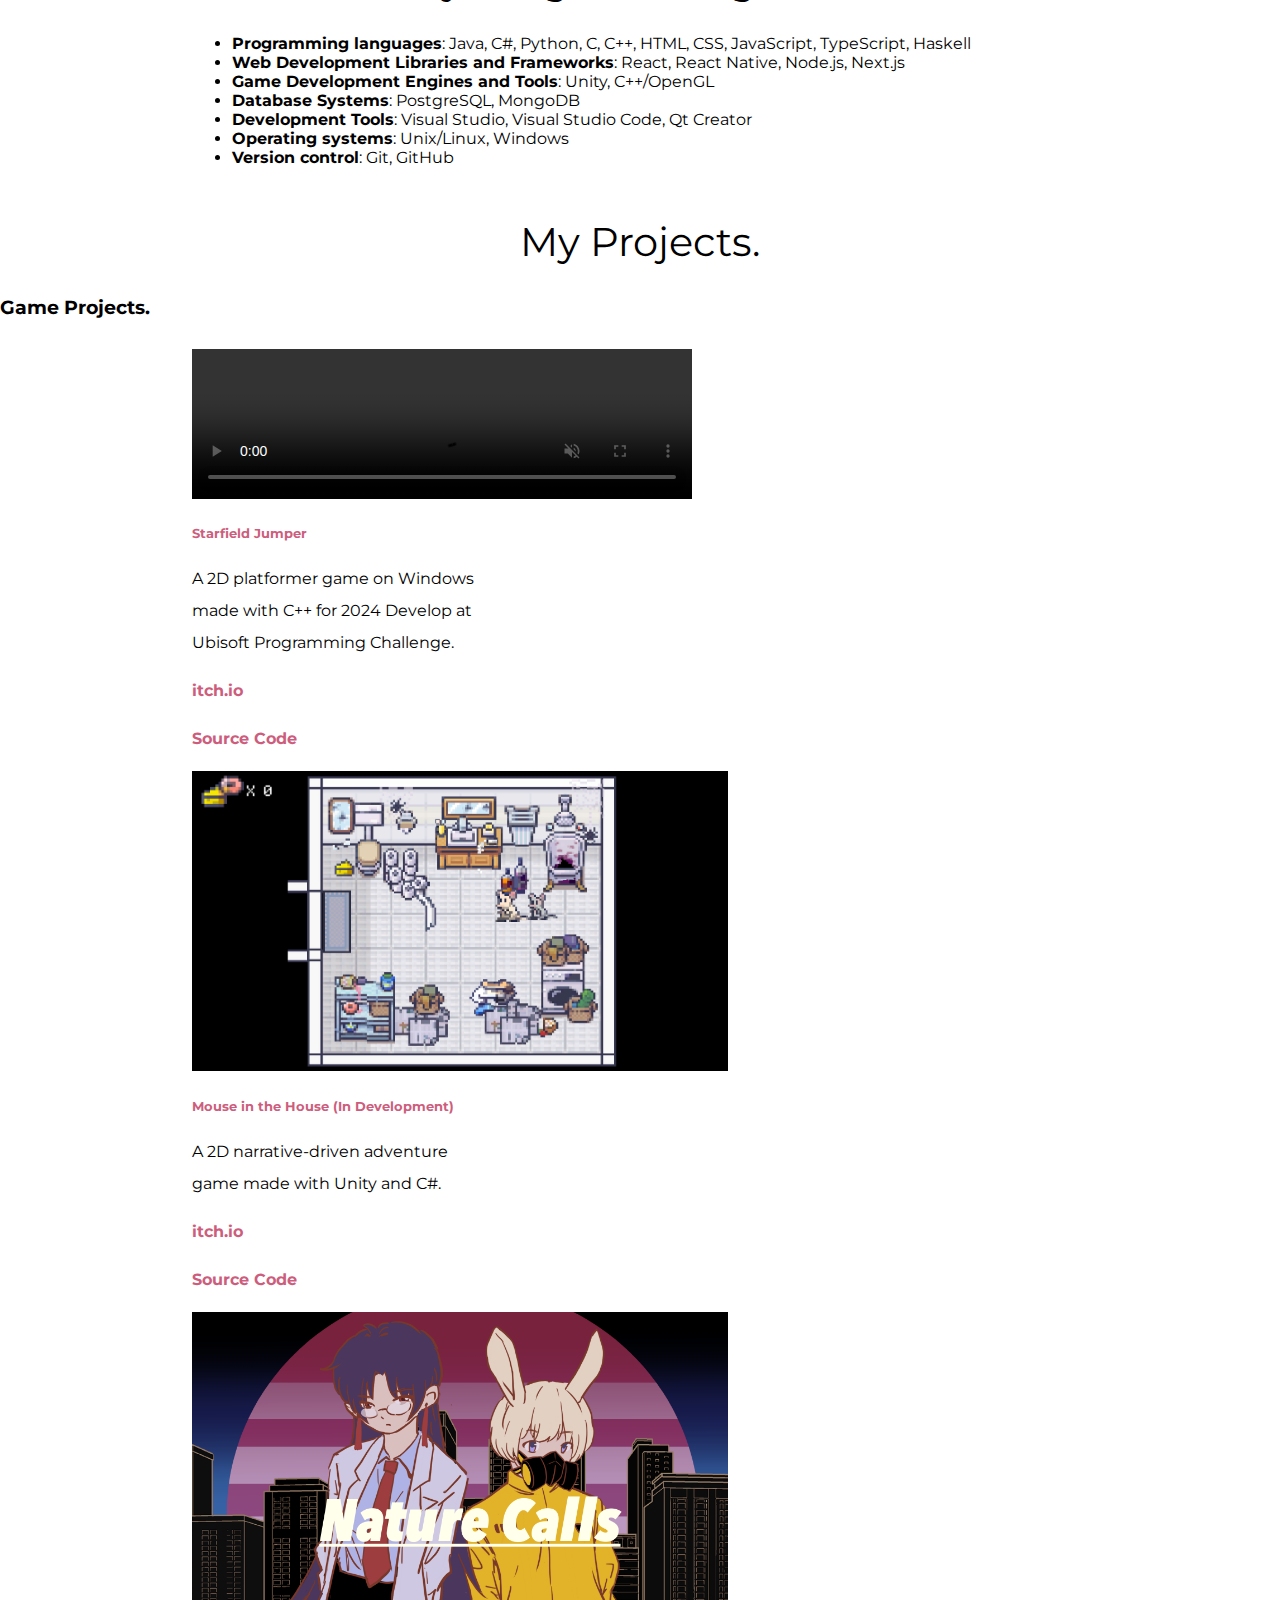
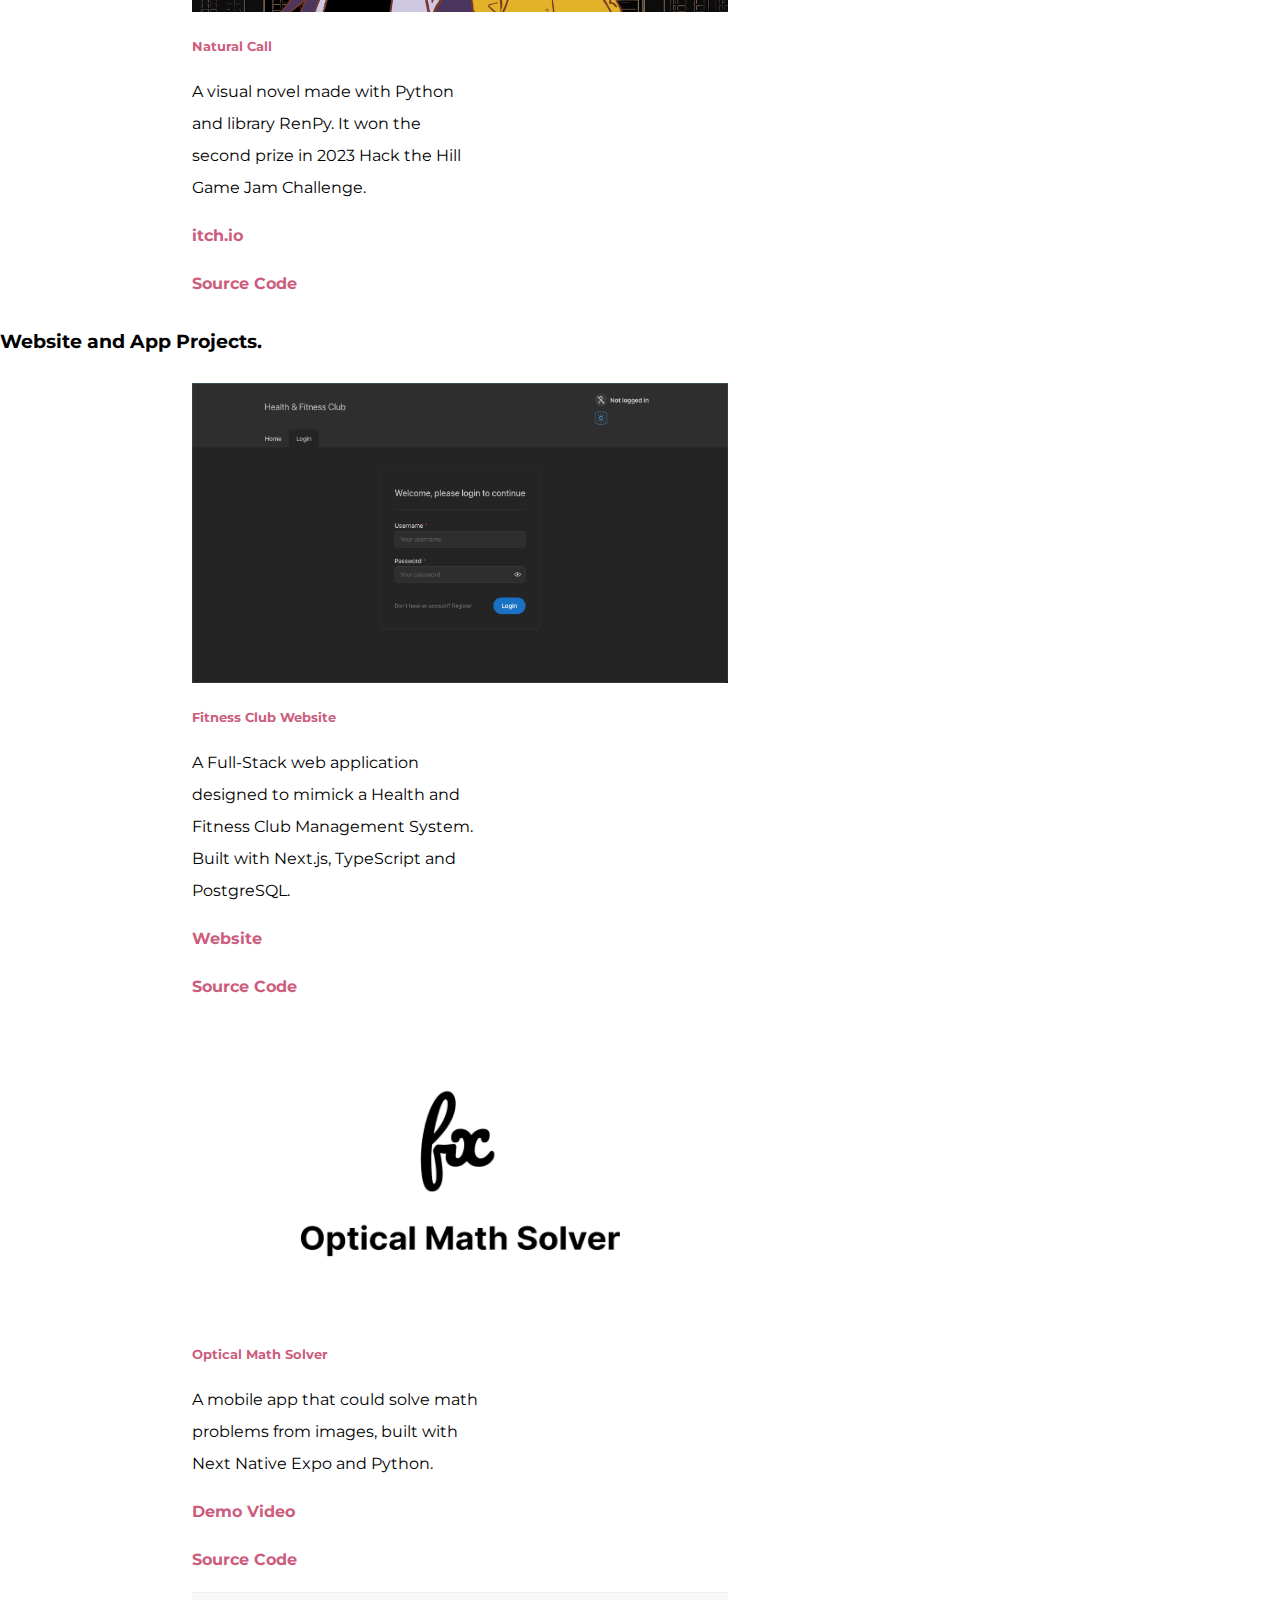
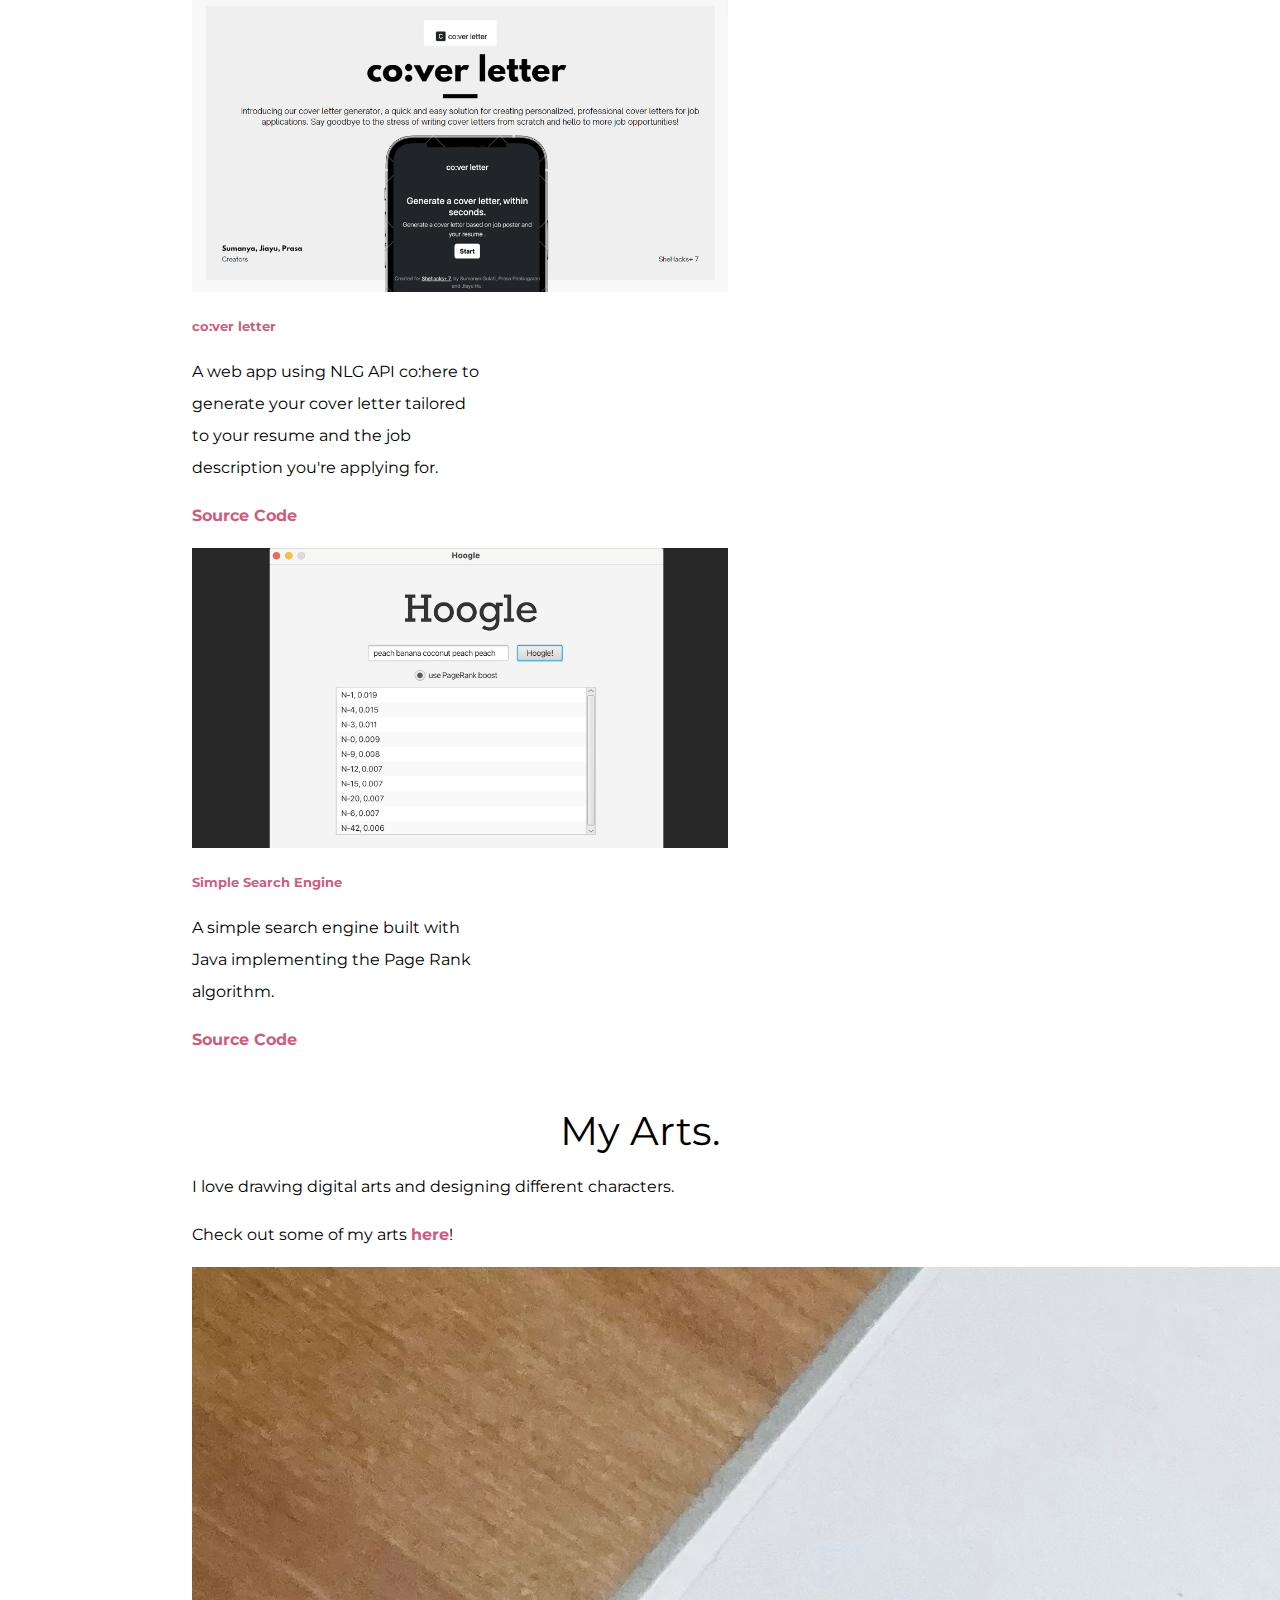
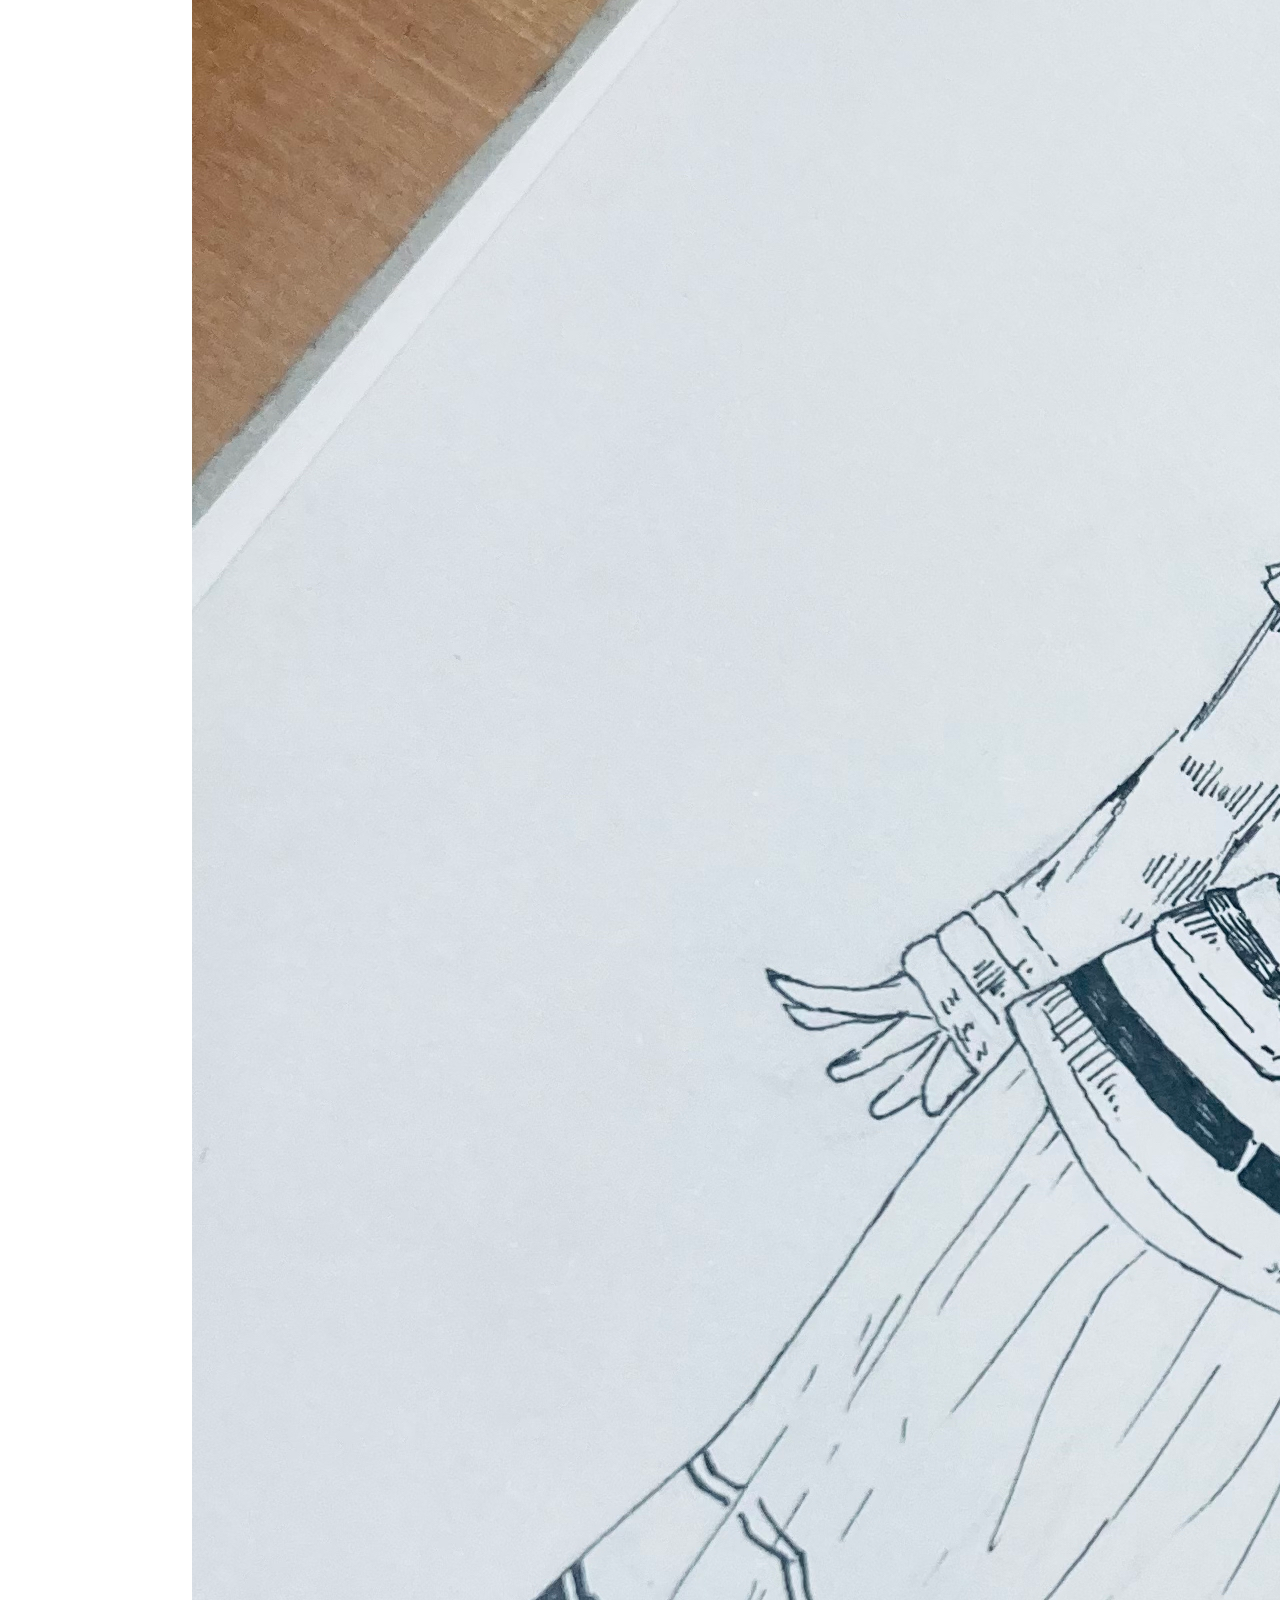
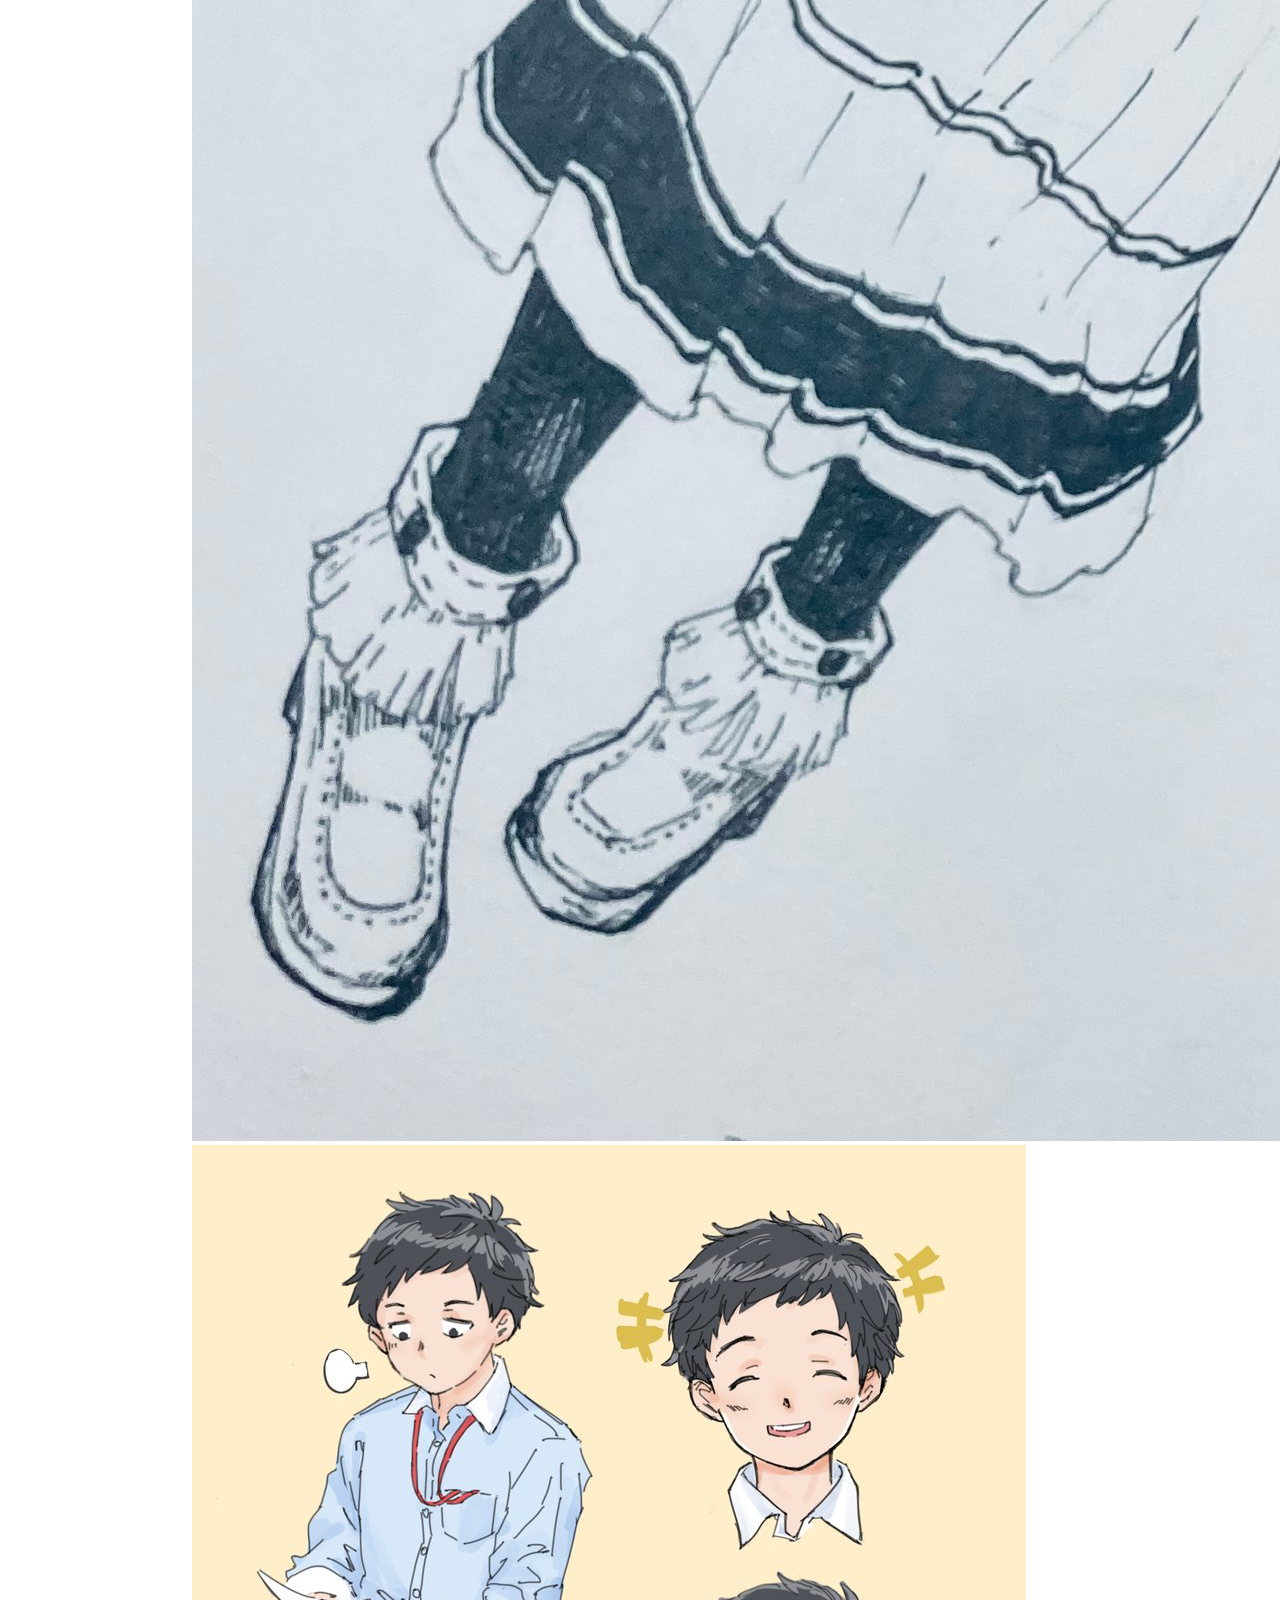
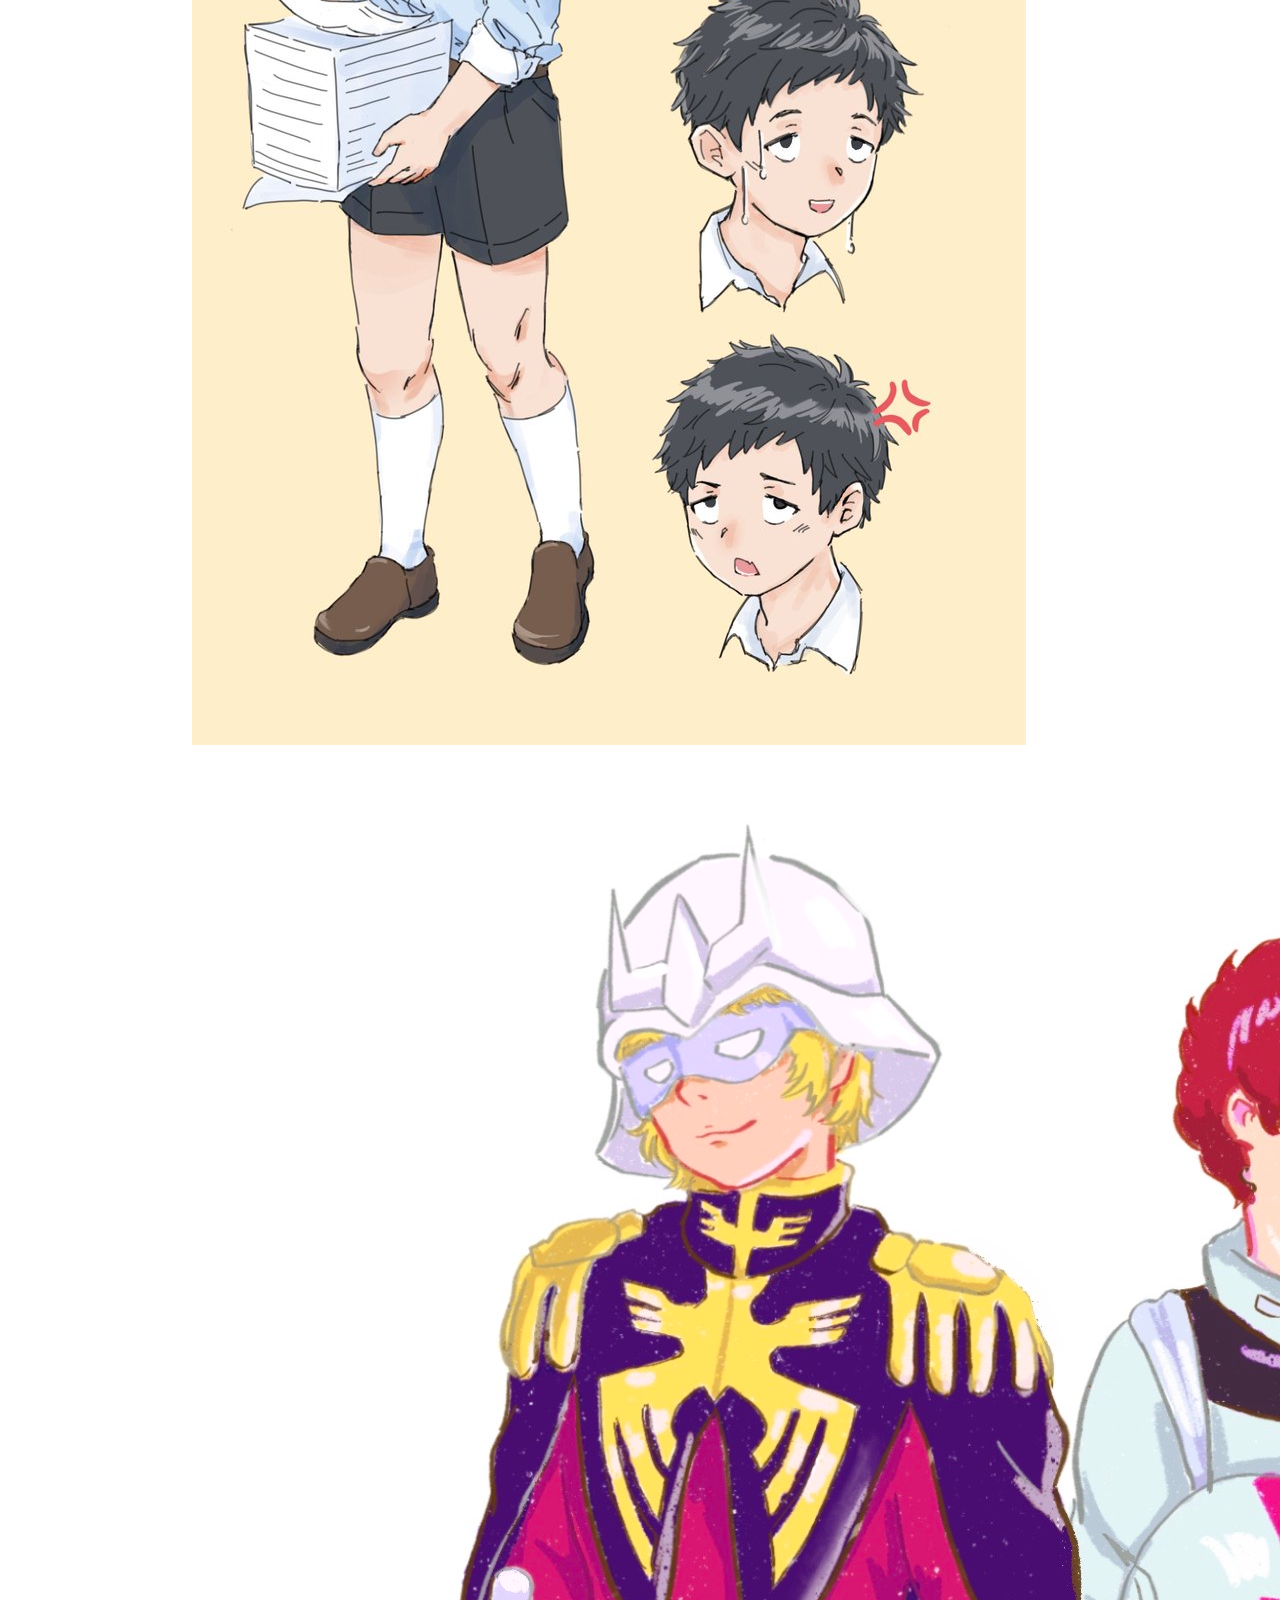
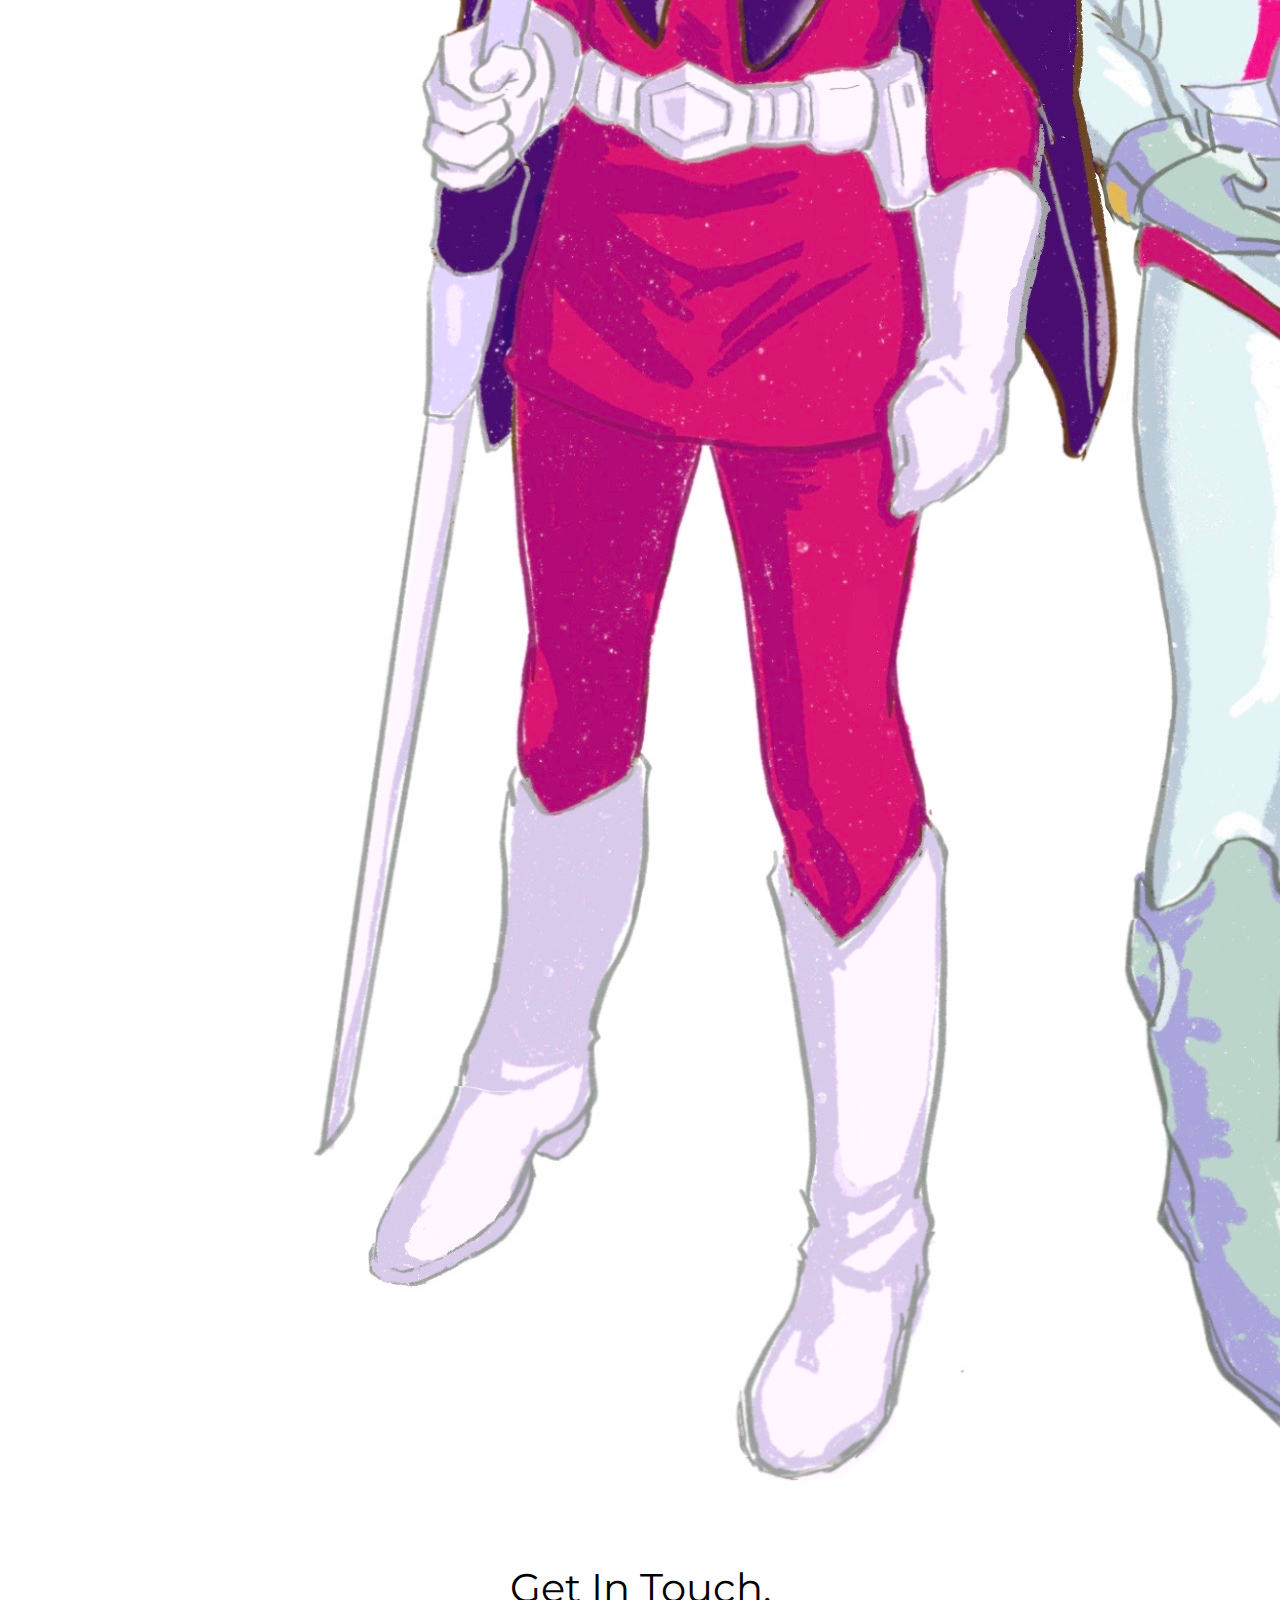
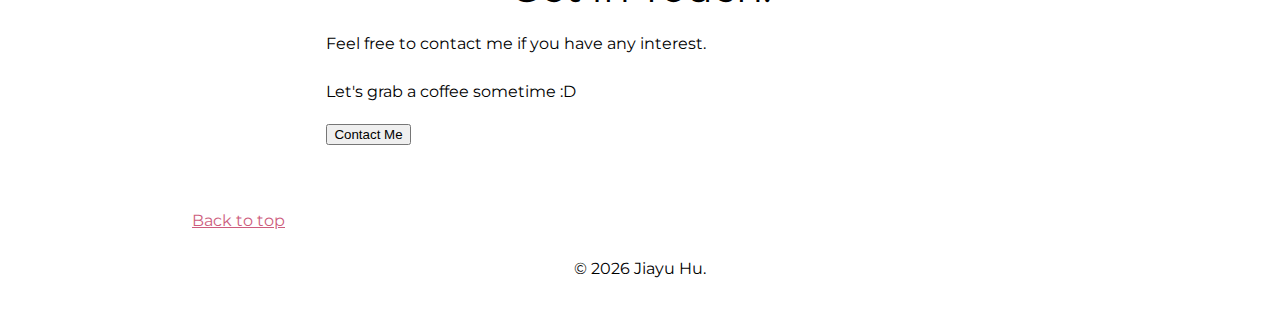
==== commit 50fb086a: "Updated website and resume based on recent experiences" ====
--- a/index.html
+++ b/index.html
@@ -40,7 +40,8 @@
       <h2>Hello.</h2>
       <p class="intro">I'm a 4th-year undergraduate student in computer science at Carleton University.</p>
       <p class="intro">I have a bachelor's degree in accounting at ZUEL.</p>
-      <p class="intro">I have a passion for software & game development, and I am now learning Unity and Unreal Engine to build my own
+      <p class="intro">I have a passion for software & game development, and I am now learning Unity and Unreal Engine
+        to build my own
         games.</p>
     </div>
 
@@ -48,50 +49,61 @@
     <div class="skills">
       <h2>My Programming Skills.</h2>
       <div class="skill-row">
-
-        <div class="skill-intro text-md-center">
-          <p>I can program in Python, Java, C, C++, C#, HTML, CSS, and JavaScript.</p>
-          <p>The tools I use include Unity, Node.js, React.js, SQL, MongoDB, GIT, REST, Jira, Confluence, Visual Studio etc.</p>
+        
+        <div class="skill-intro">
+          <ul>
+            <li><b>Programming languages</b>: Java, C#, Python, C, C++, HTML, CSS, JavaScript, TypeScript, Haskell</li>
+            <li><b>Web Development Libraries and Frameworks</b>: React, React Native, Node.js, Next.js</li>
+            <li><b>Game Development Engines and Tools</b>: Unity, C++/OpenGL</li>
+            <li><b>Database Systems</b>: PostgreSQL, MongoDB</li>
+            <li><b>Development Tools</b>: Visual Studio, Visual Studio Code, Qt Creator</li>
+            <li><b>Operating systems</b>: Unix/Linux, Windows</li>
+            <li><b>Version control</b>: Git, GitHub</li>
+          </ul>
         </div>
       </div>
 
     </div>
 
     <div class="projects">
-      <h2>My Project.</h2>
-
-
+      <h2>My Projects.</h2>
+
+      <h3>Game Projects.</h3>
       <div class="card-group text-center">
         <div class="card text-md-center" style="width: 18rem;">
           <video controls width="500" autoplay muted loop class="card-img-top">
             <source src="videos/starfield-jumper.mp4" type="video/mp4">
           </video>
           <div class="card-body">
-            <h5 class="card-title"><a class="inner-link" href="https://github.com/JennyHo5/Starfield-Jumper" target="_blank">Starfield Jumper</a></h5>
-            <p class="card-text">A 2D platformer game on Windows made with C++ for 2024 Develop at Ubisoft Programming Challenge. </p>
+            <h5 class="card-title"><a class="inner-link" href="https://github.com/JennyHo5/Starfield-Jumper"
+                target="_blank">Starfield Jumper</a></h5>
+            <p class="card-text">A 2D platformer game on Windows made with C++ for 2024 Develop at Ubisoft Programming
+              Challenge. </p>
             <p><a class="inner-link" href="https://jennyho5.itch.io/starfield-jumper" target="_blank">itch.io</a></p>
-            <p><a class="inner-link" href="https://github.com/JennyHo5/Starfield-Jumper" target="_blank">Source Code</a></p>
-          </div>
-        </div>
-      </div>
-
-
-      <div class="card-group text-center">
-
-        <div class="card text-md-center" style="width: 18rem;">
-          <a href="https://jennyho5.itch.io/mouse-in-the-house" target="_blank"><img src="images/mouse-cover.PNG" class="card-img-top"></a>
-          <div class="card-body">
-            <h5 class="card-title"><a class="inner-link" href="https://jennyho5.itch.io/mouse-in-the-house" target="_blank">Mouse in the House (In Development)</a></h5>
+            <p><a class="inner-link" href="https://github.com/JennyHo5/Starfield-Jumper" target="_blank">Source Code</a>
+            </p>
+          </div>
+        </div>
+      </div>
+
+      <div class="card-group text-center">
+
+        <div class="card text-md-center" style="width: 18rem;">
+          <a href="https://jennyho5.itch.io/mouse-in-the-house" target="_blank"><img class="cover"
+              src="images/mouse-cover.PNG" class="card-img-top"></a>
+          <div class="card-body">
+            <h5 class="card-title"><a class="inner-link" href="https://jennyho5.itch.io/mouse-in-the-house"
+                target="_blank">Mouse in the House (In Development)</a></h5>
             <p class="card-text">A 2D narrative-driven adventure game made with Unity and C#. </p>
             <p class="card-text"><a class="inner-link" href="https://jennyho5.itch.io/mouse-in-the-house"
-              target="_blank">itch.io</a></p>
+                target="_blank">itch.io</a></p>
             <p><a class="inner-link" href="https://github.com/JennyHo5/Little-Mouse" target="_blank">Source Code</a></p>
           </div>
         </div>
 
         <div class="card text-md-center" style="width: 18rem;">
-          <a href="https://jennyho5.itch.io/nature-calls" target="_blank"><img src="images/natures-call-screenshot.png"
-              class="card-img-top"></a>
+          <a href="https://jennyho5.itch.io/nature-calls" target="_blank"><img class="cover"
+              src="images/natures-call-screenshot.png" class="card-img-top"></a>
           <div class="card-body">
             <h5 class="card-title"><a class="inner-link" href="https://jennyho5.itch.io/nature-calls"
                 target="_blank">Natural Call</a></h5>
@@ -99,55 +111,62 @@
               the Hill Game Jam Challenge. </p>
             <p class="card-text"><a class="inner-link" href="https://jennyho5.itch.io/nature-calls"
                 target="_blank">itch.io</a></p>
-            <p><a class="inner-link" href="https://github.com/shannonpaul3/HackTheHill" target="_blank">Source Code</a></p>
-          </div>
-        </div>
-      </div>
-
-      <div class="card-group text-center">
-
-        <div class="card text-md-center" style="width: 18rem;">
-          <a href="https://jennyho5.github.io/Simon-Game/" target="_blank"><img src="images/simon-game-screenshot.png"
+            <p><a class="inner-link" href="https://github.com/shannonpaul3/HackTheHill" target="_blank">Source Code</a>
+            </p>
+          </div>
+        </div>
+      </div>
+
+      <h3>Website and App Projects.</h3>
+
+
+      <div class="card-group text-center">
+
+        <div class="card text-md-center" style="width: 18rem;">
+          <a href="https://comp3005.vercel.app/" target="_blank"><img class="cover" src="images/fitness-club-cover.png"
               class="card-img-top"></a>
           <div class="card-body">
-            <h5 class="card-title"> <a class="inner-link" href="https://jennyho5.github.io/Simon-Game/"
-                target="_blank">Simon Game</a></h5>
-            <p class="card-text">A web simon game made with HTML, CSS and JavaScript.</p>
-            <p><a class="inner-link" href="https://jennyho5.github.io/Simon-Game/" target="_blank">Play Here</a></p>
-            <p><a class="inner-link" href="https://github.com/JennyHo5/Simon-Game" target="_blank">Source Code</a></p>
-          </div>
-        </div>
-
-        <div class="card text-md-center" style="width: 18rem;">
-          <a href="./game.html" target="_blank"><img src="images/space-shooter-screenshot.png"
+            <h5 class="card-title"> <a class="inner-link" href="https://comp3005.vercel.app/" target="_blank">Fitness
+                Club Website</a></h5>
+            <p class="card-text">A Full-Stack web application designed to mimick a Health and Fitness Club Management
+              System. Built with Next.js, TypeScript and PostgreSQL.</p>
+            <p><a class="inner-link" href="https://comp3005.vercel.app/" target="_blank">Website</a></p>
+            <p><a class="inner-link" href="https://github.com/Andrew-Ver/COMP3005-W24-Proj" target="_blank">Source
+                Code</a></p>
+          </div>
+        </div>
+
+        <div class="card text-md-center" style="width: 18rem;">
+          <a href="https://github.com/addiexx1/OpticalMathSolver" target="_blank"><img class="cover" src="images/math-solver-cover.PNG"
               class="card-img-top"></a>
           <div class="card-body">
-            <h5 class="card-title"> <a class="inner-link" href="./game.html"
-                target="_blank">Galaxy Shooter</a></h5>
-            <p class="card-text">A 2D shooting game made with Unity and C#.</p>
-            <p><a class="inner-link" href="./game.html" target="_blank">Play Here</a></p>
-            <p><a class="inner-link" href="https://github.com/JennyHo5/Galaxy-Shooter-Game" target="_blank">Source Code</a></p>
-          </div>
-        </div>
-
-      </div>
-
-      <div class="card-group text-center">
-        <div class="card text-md-center" style="width: 18rem;">
-          <a href="https://devpost.com/software/n-a-37kxp5" target="_blank"><img src="images/cover-letter-screenshot.png"
-              class="card-img-top"></a>
+            <h5 class="card-title"> <a class="inner-link" href="https://github.com/addiexx1/OpticalMathSolver" target="_blank">Optical Math Solver</a></h5>
+            <p class="card-text">A mobile app that could solve math problems from images, built with Next Native Expo and Python.</p>
+            <p><a class="inner-link" href="https://youtu.be/IjESyAGidgg" target="_blank">Demo Video</a></p>
+            <p><a class="inner-link" href="https://github.com/addiexx1/OpticalMathSolver" target="_blank">Source
+                Code</a></p>
+          </div>
+        </div>
+
+      </div>
+
+      <div class="card-group text-center">
+        <div class="card text-md-center" style="width: 18rem;">
+          <a href="https://devpost.com/software/n-a-37kxp5" target="_blank"><img class="cover"
+              src="images/cover-letter-screenshot.png" class="card-img-top"></a>
           <div class="card-body">
             <h5 class="card-title"> <a class="inner-link" href="https://devpost.com/software/n-a-37kxp5"
                 target="_blank">co:ver letter</a></h5>
             <p class="card-text">A web app using NLG API co:here to generate your cover letter tailored to your resume
               and the job description you're applying for.</p>
-            <p><a class="inner-link" href="https://github.com/JennyHo5/cover-letter-generator" target="_blank">Source Code</a></p>
-          </div>
-        </div>
-
-
-        <div class="card text-md-center" style="width: 18rem;">
-          <a href="https://github.com/JennyHo5/search-engine-1406" target="_blank"><img
+            <p><a class="inner-link" href="https://github.com/JennyHo5/cover-letter-generator" target="_blank">Source
+                Code</a></p>
+          </div>
+        </div>
+
+
+        <div class="card text-md-center" style="width: 18rem;">
+          <a href="https://github.com/JennyHo5/search-engine-1406" target="_blank"><img class="cover"
               src="images/search-engine-screenshot.png" class="card-img-top"></a>
           <div class="card-body">
             <h5 class="card-title"> <a class="inner-link" href="https://github.com/JennyHo5/search-engine-1406"
--- a/css/style.css
+++ b/css/style.css
@@ -19,10 +19,12 @@
   font-family: 'Montserrat', sans-serif;
   font-size: 2.5rem;
   font-weight: normal;
+  margin: 50px auto 0 auto;
 }
 
 h3{
   font-family: 'Montserrat', sans-serif;
+  margin: 30px auto 30px auto;
 }
 
 h5{
@@ -32,6 +34,11 @@
 p{
   font-family: 'Montserrat', sans-serif;
   line-height: 2;
+}
+
+.cover {
+  width: 536px;
+  height: 300px;
 }
 
 .back-to-top {
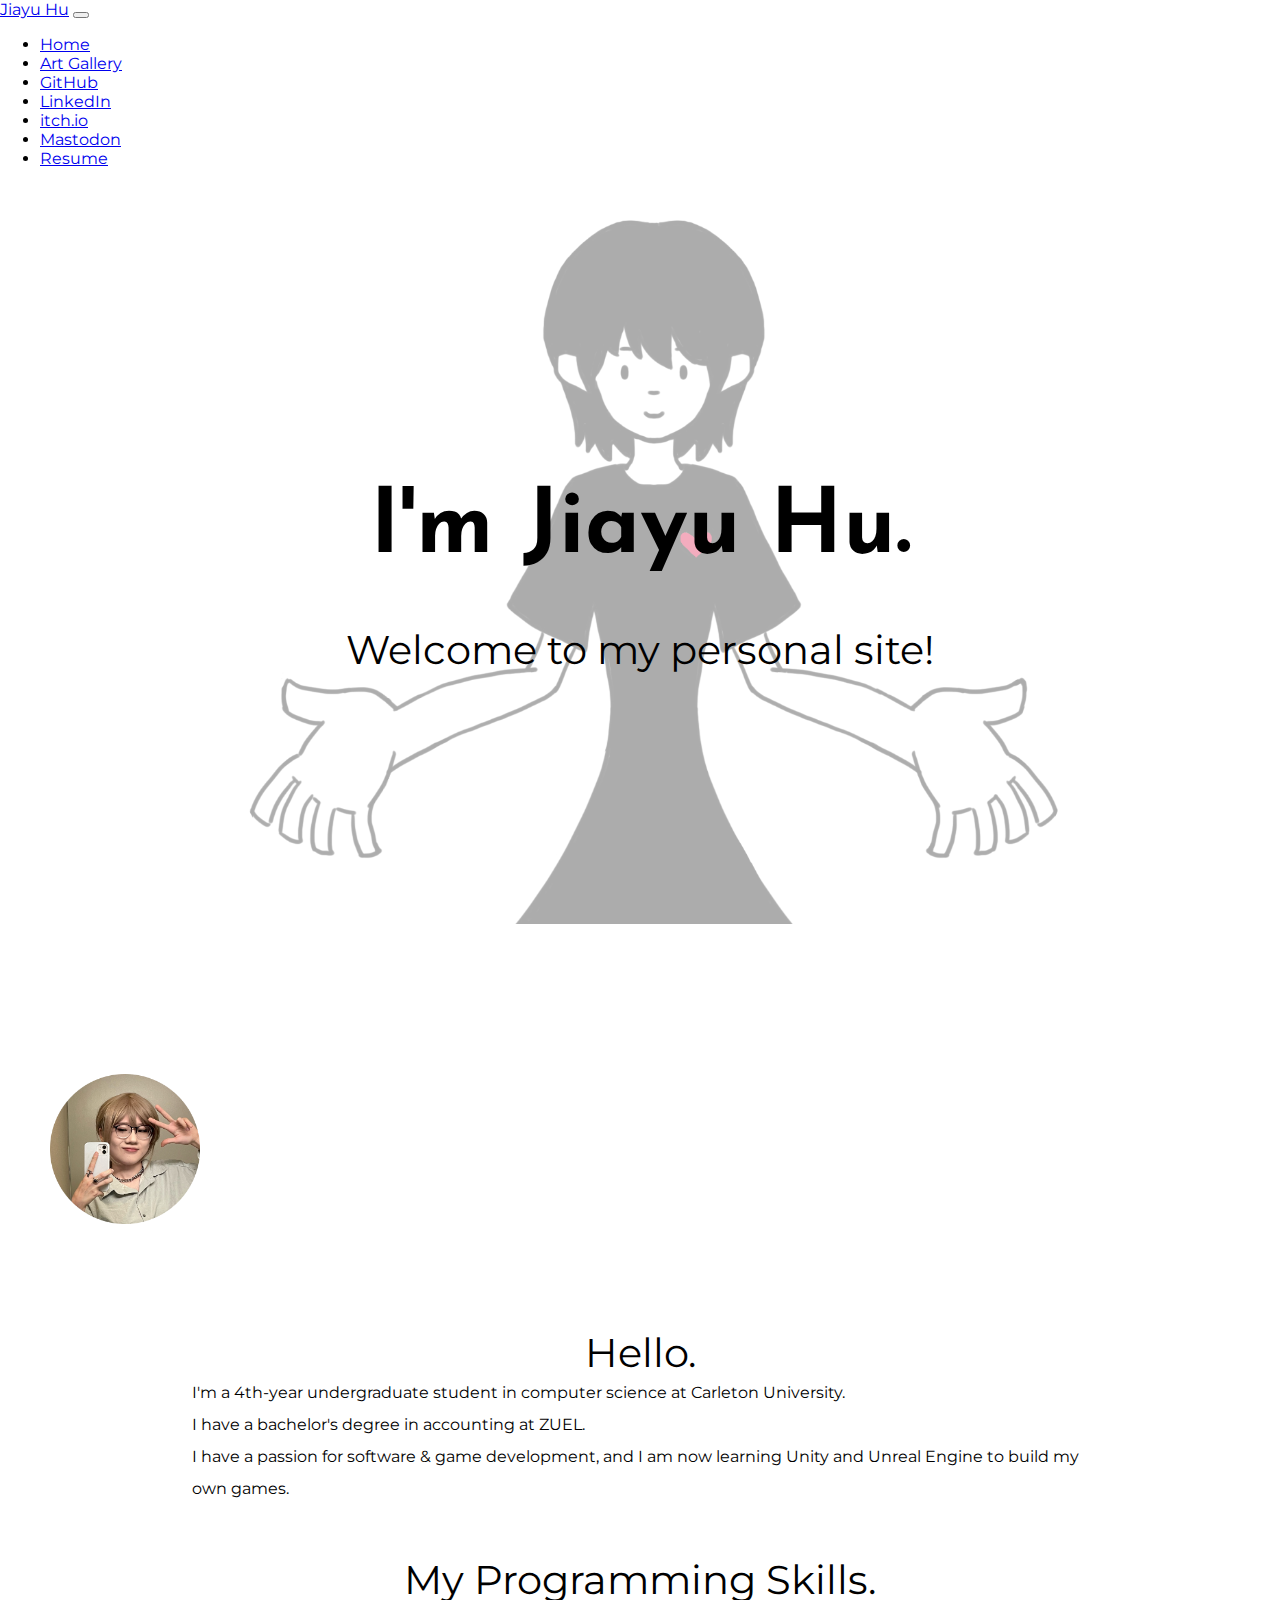
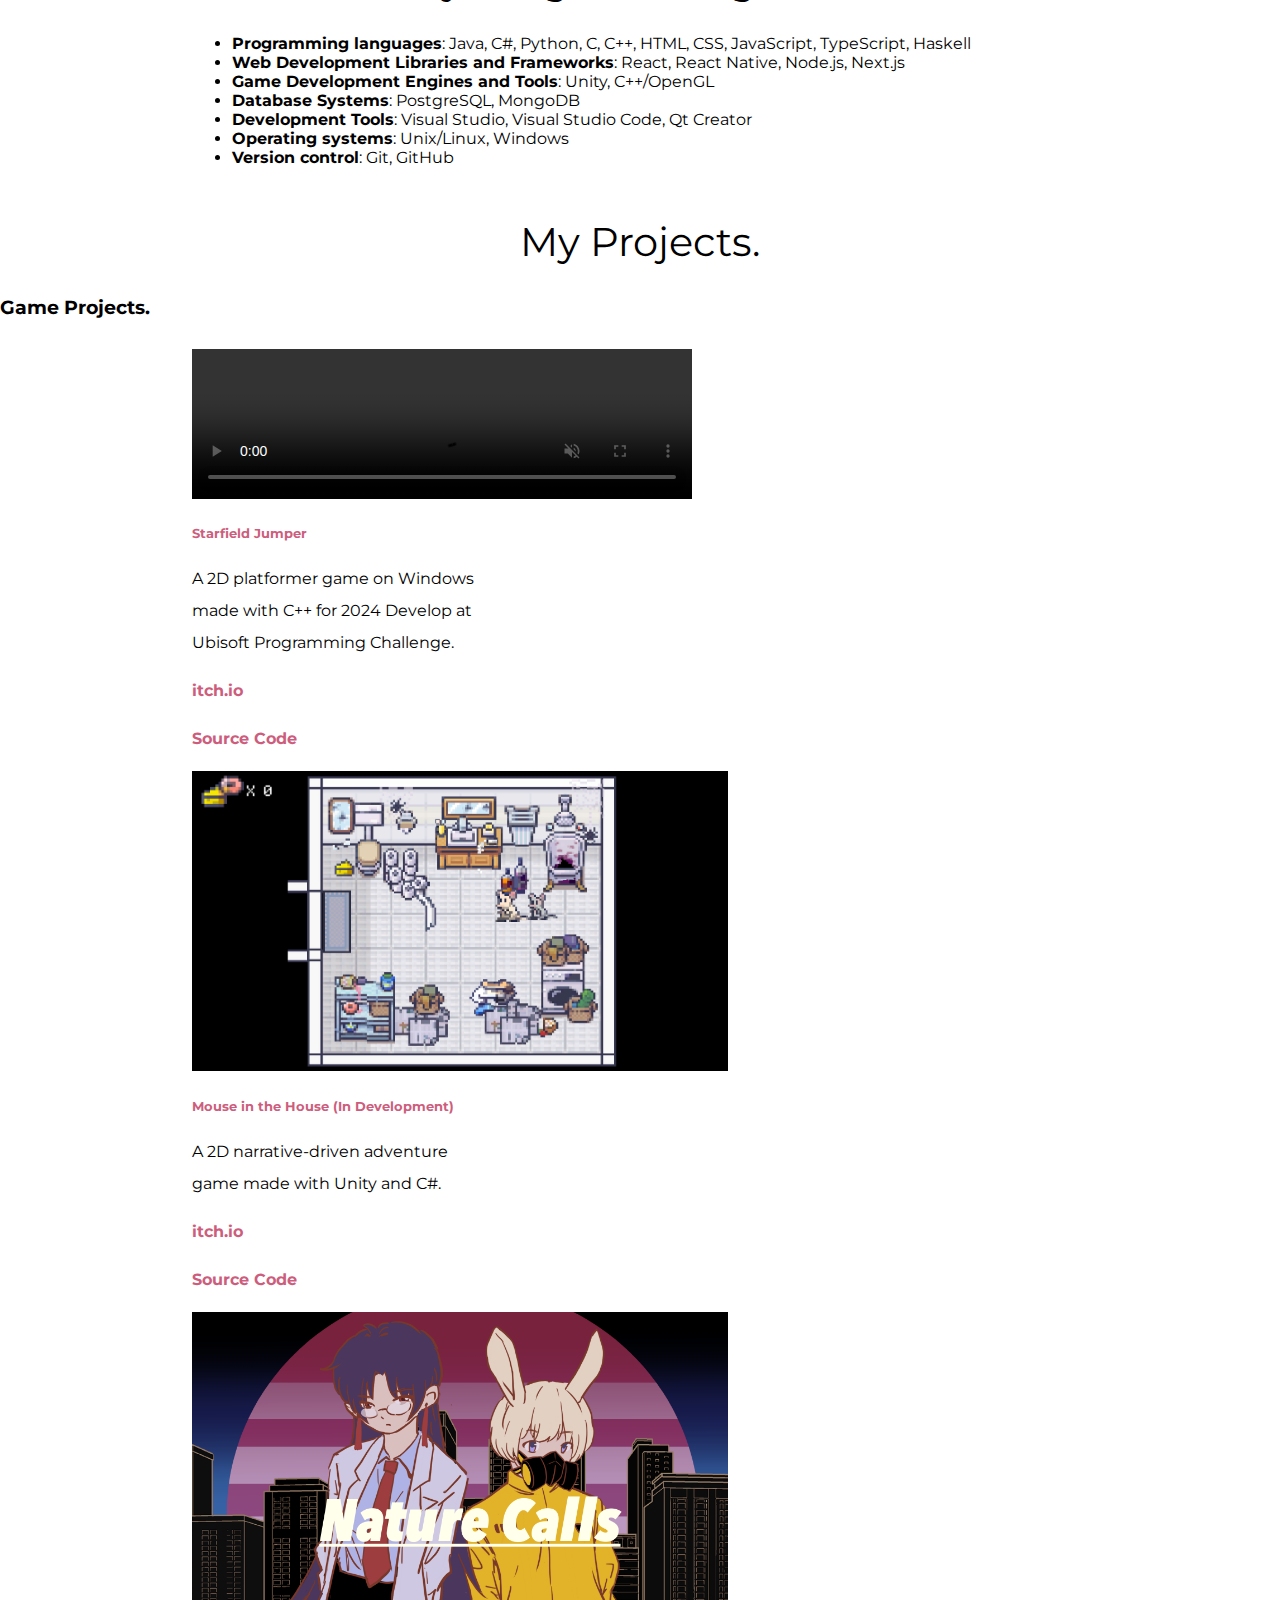
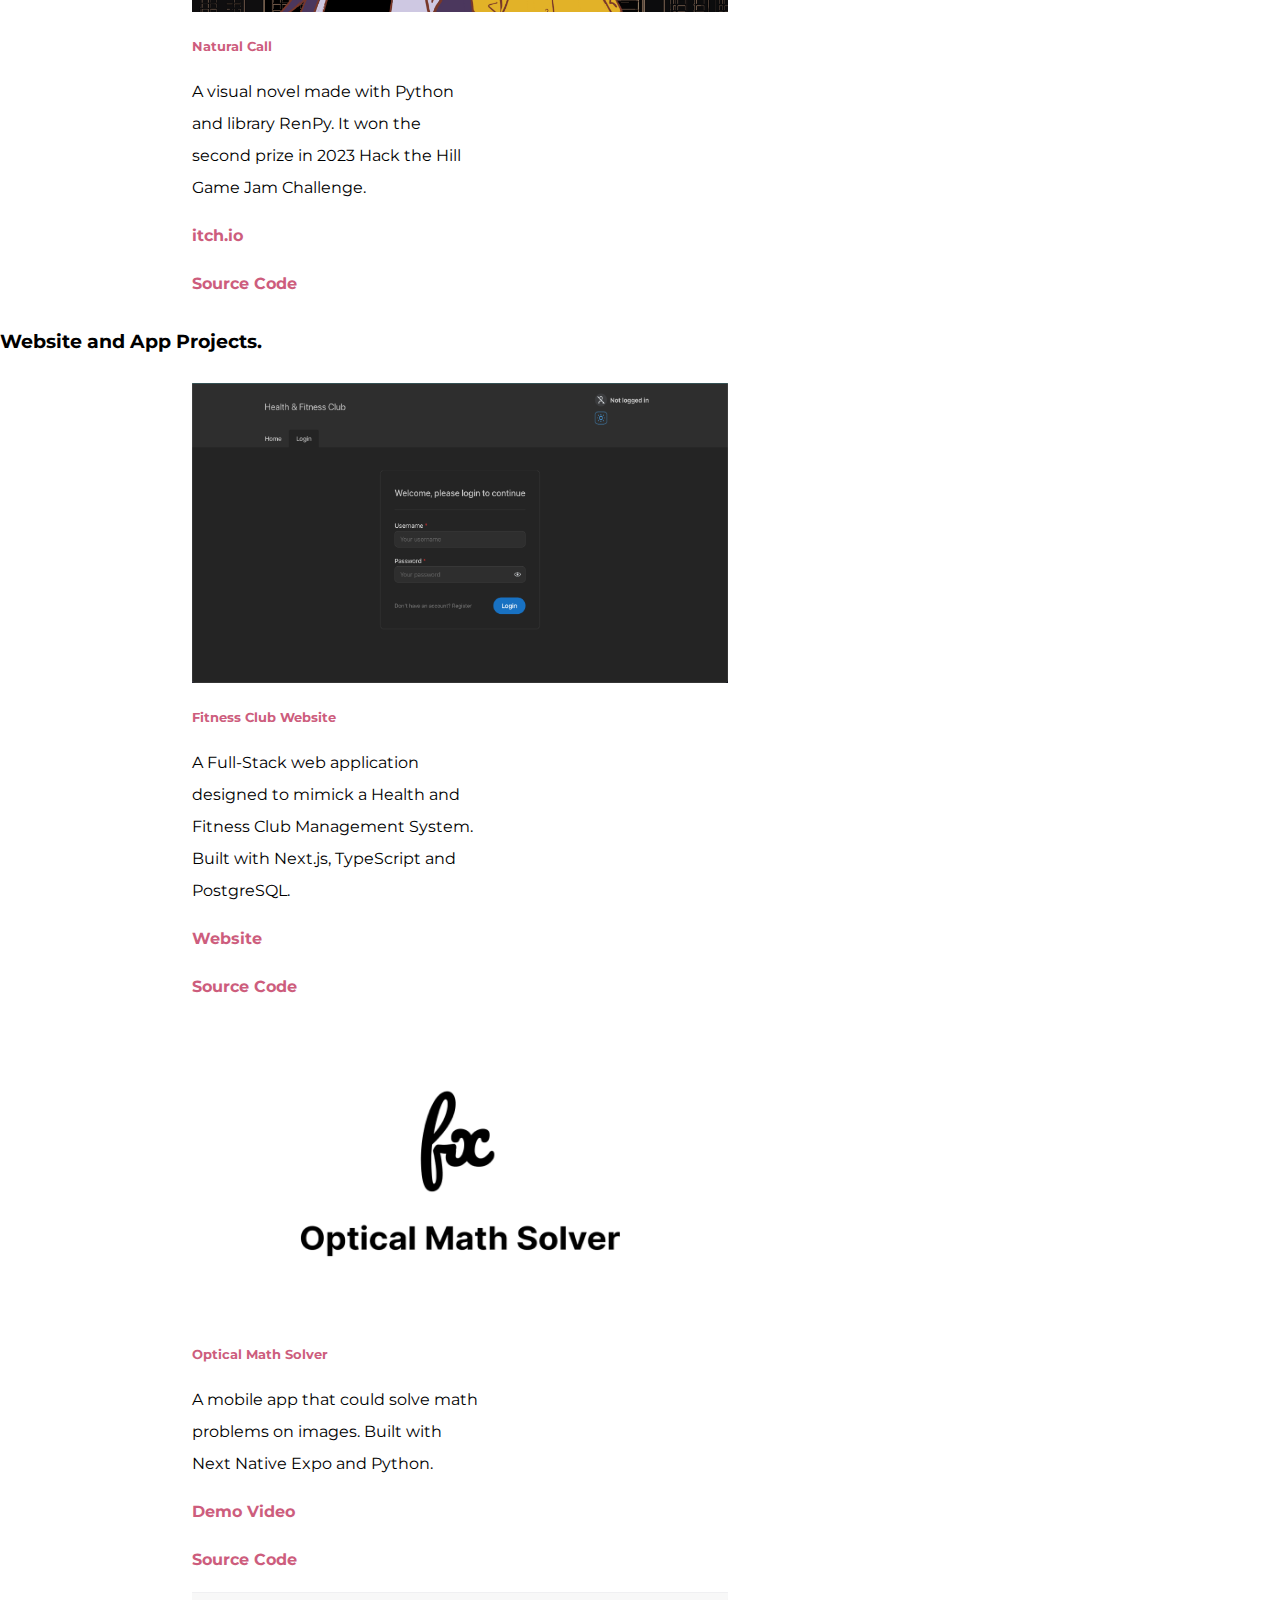
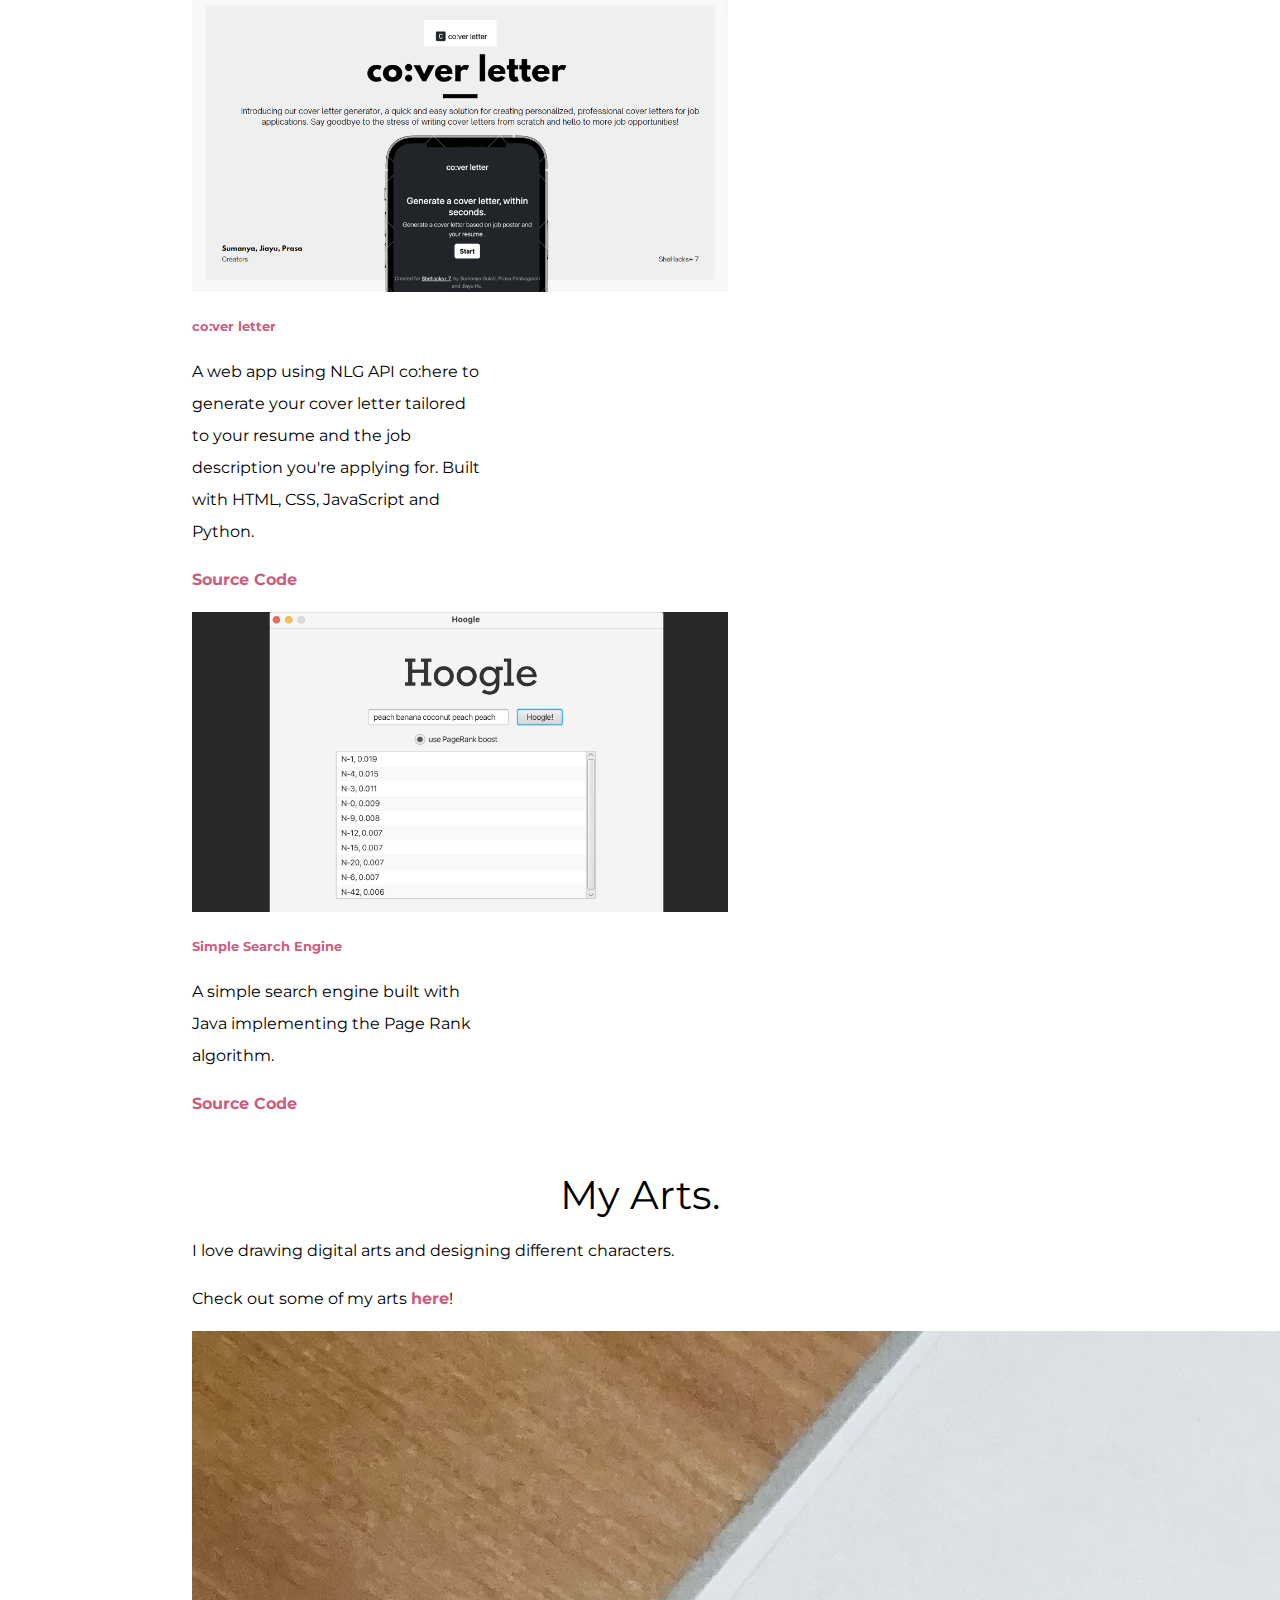
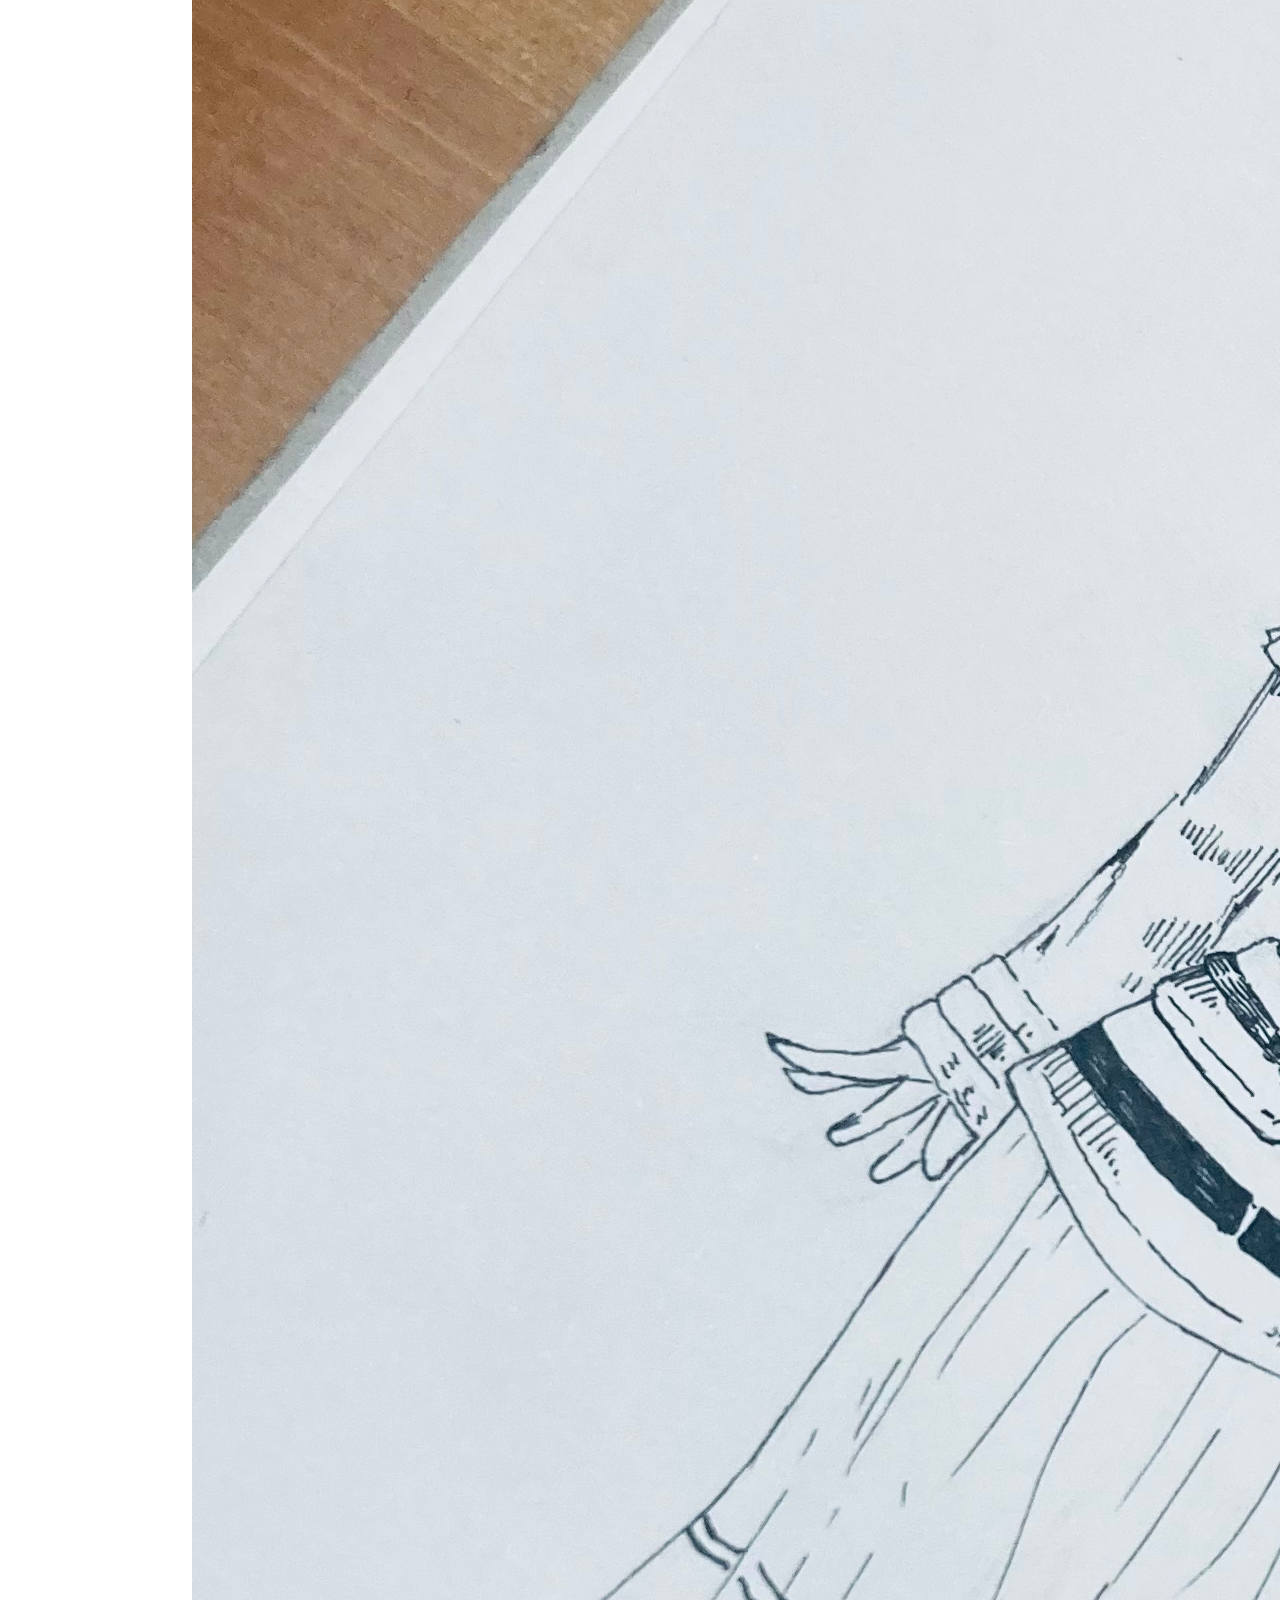
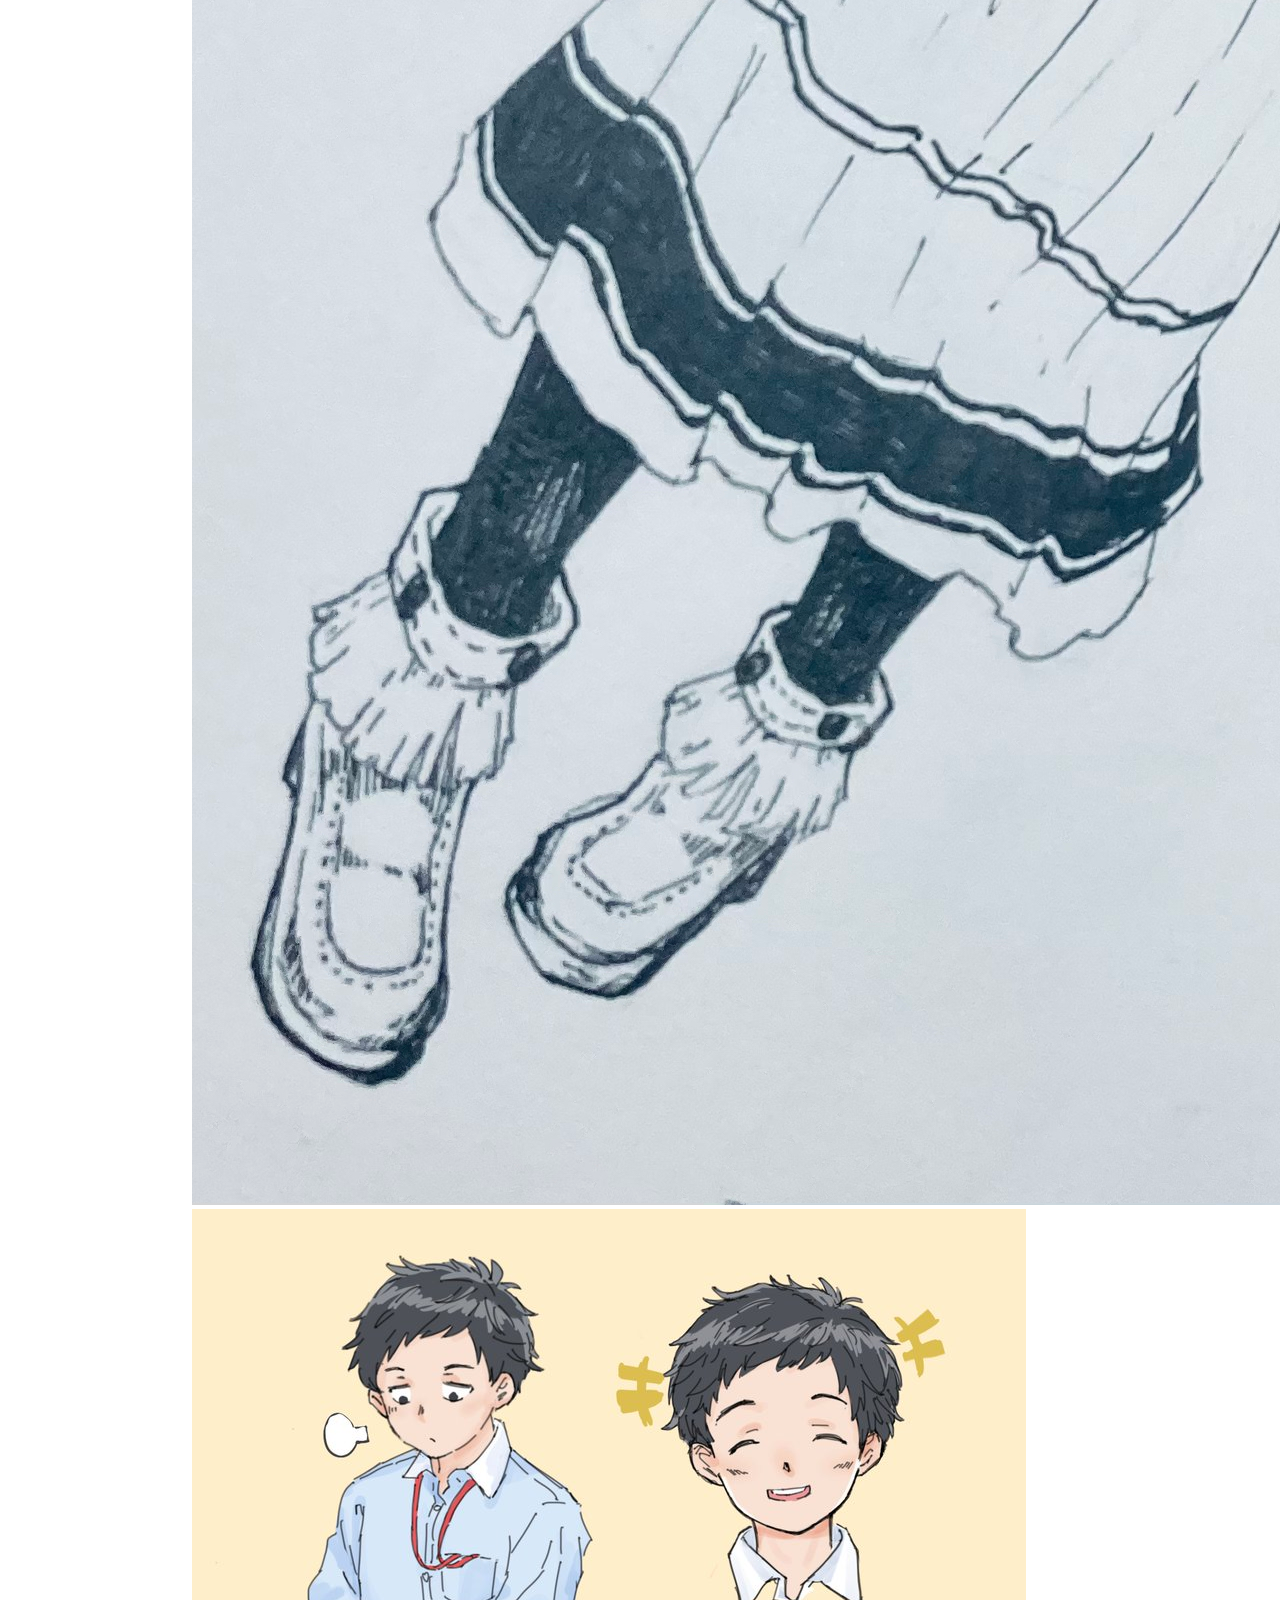
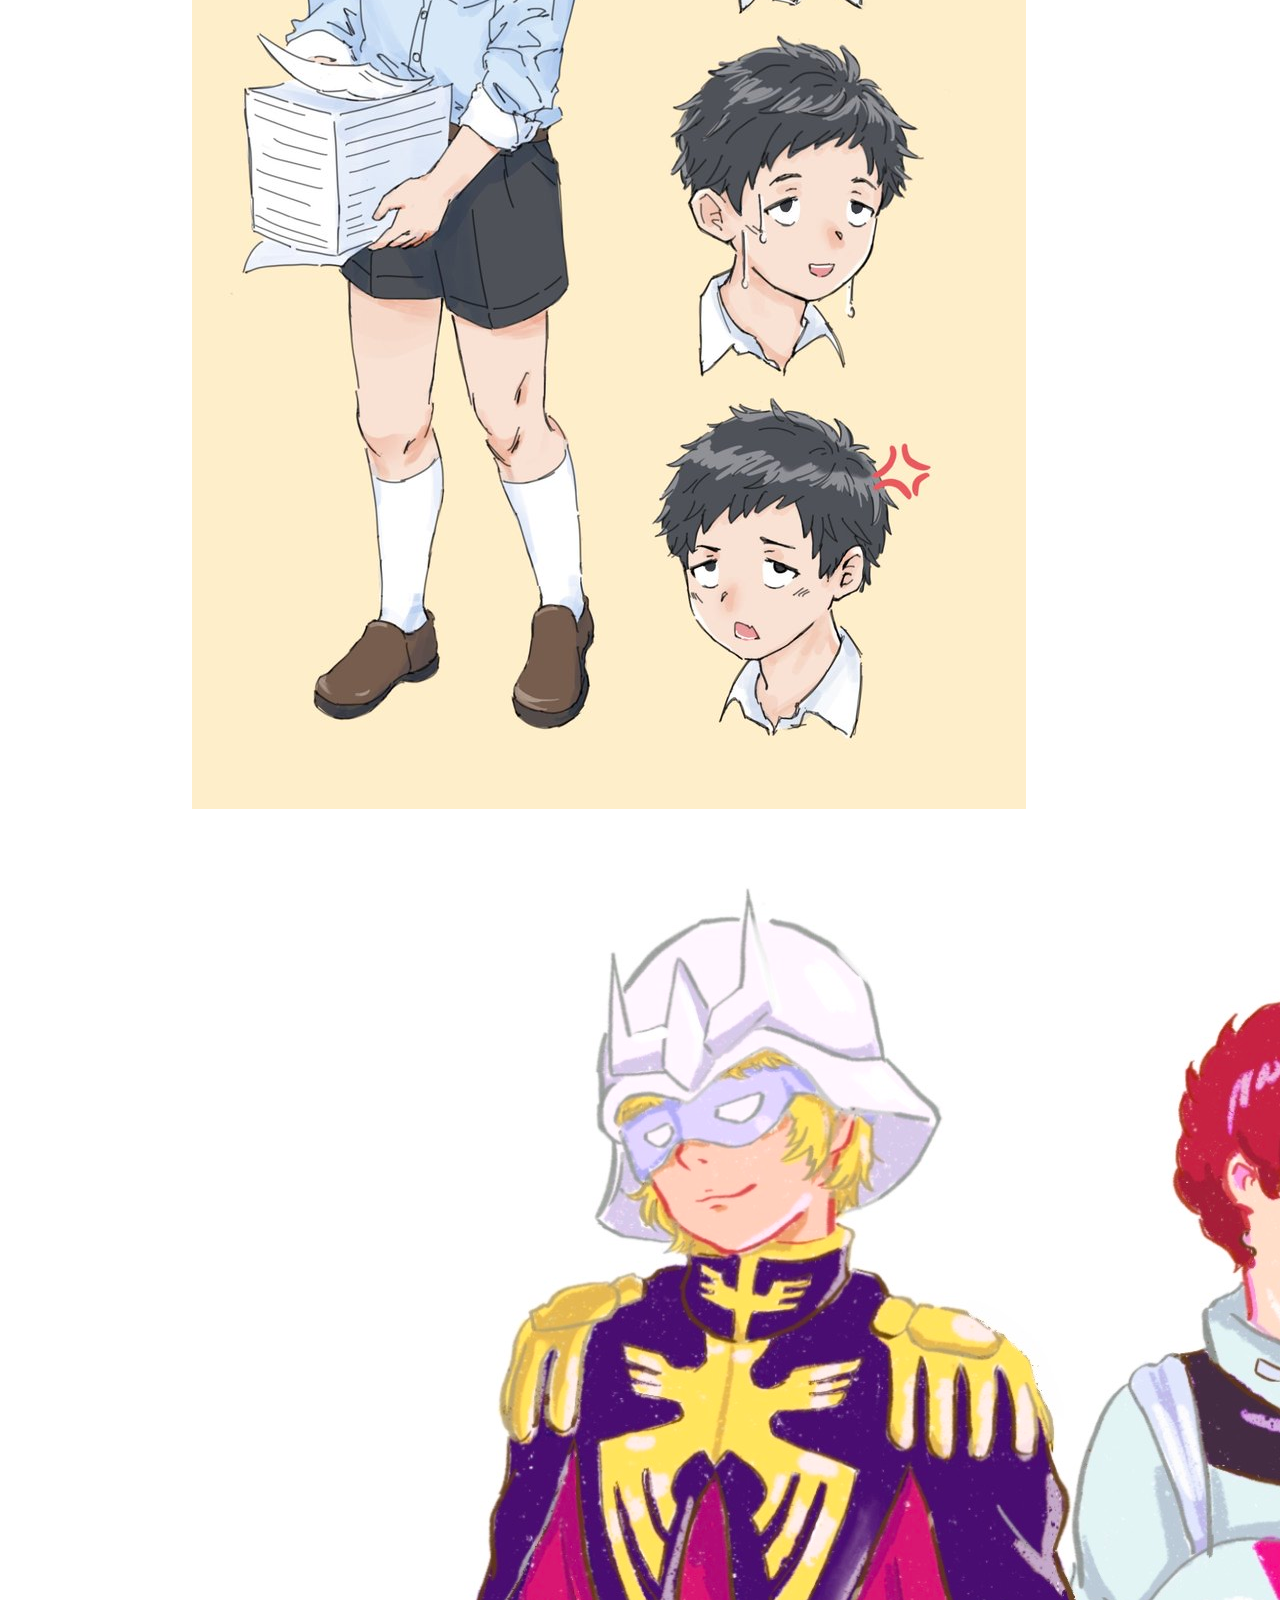
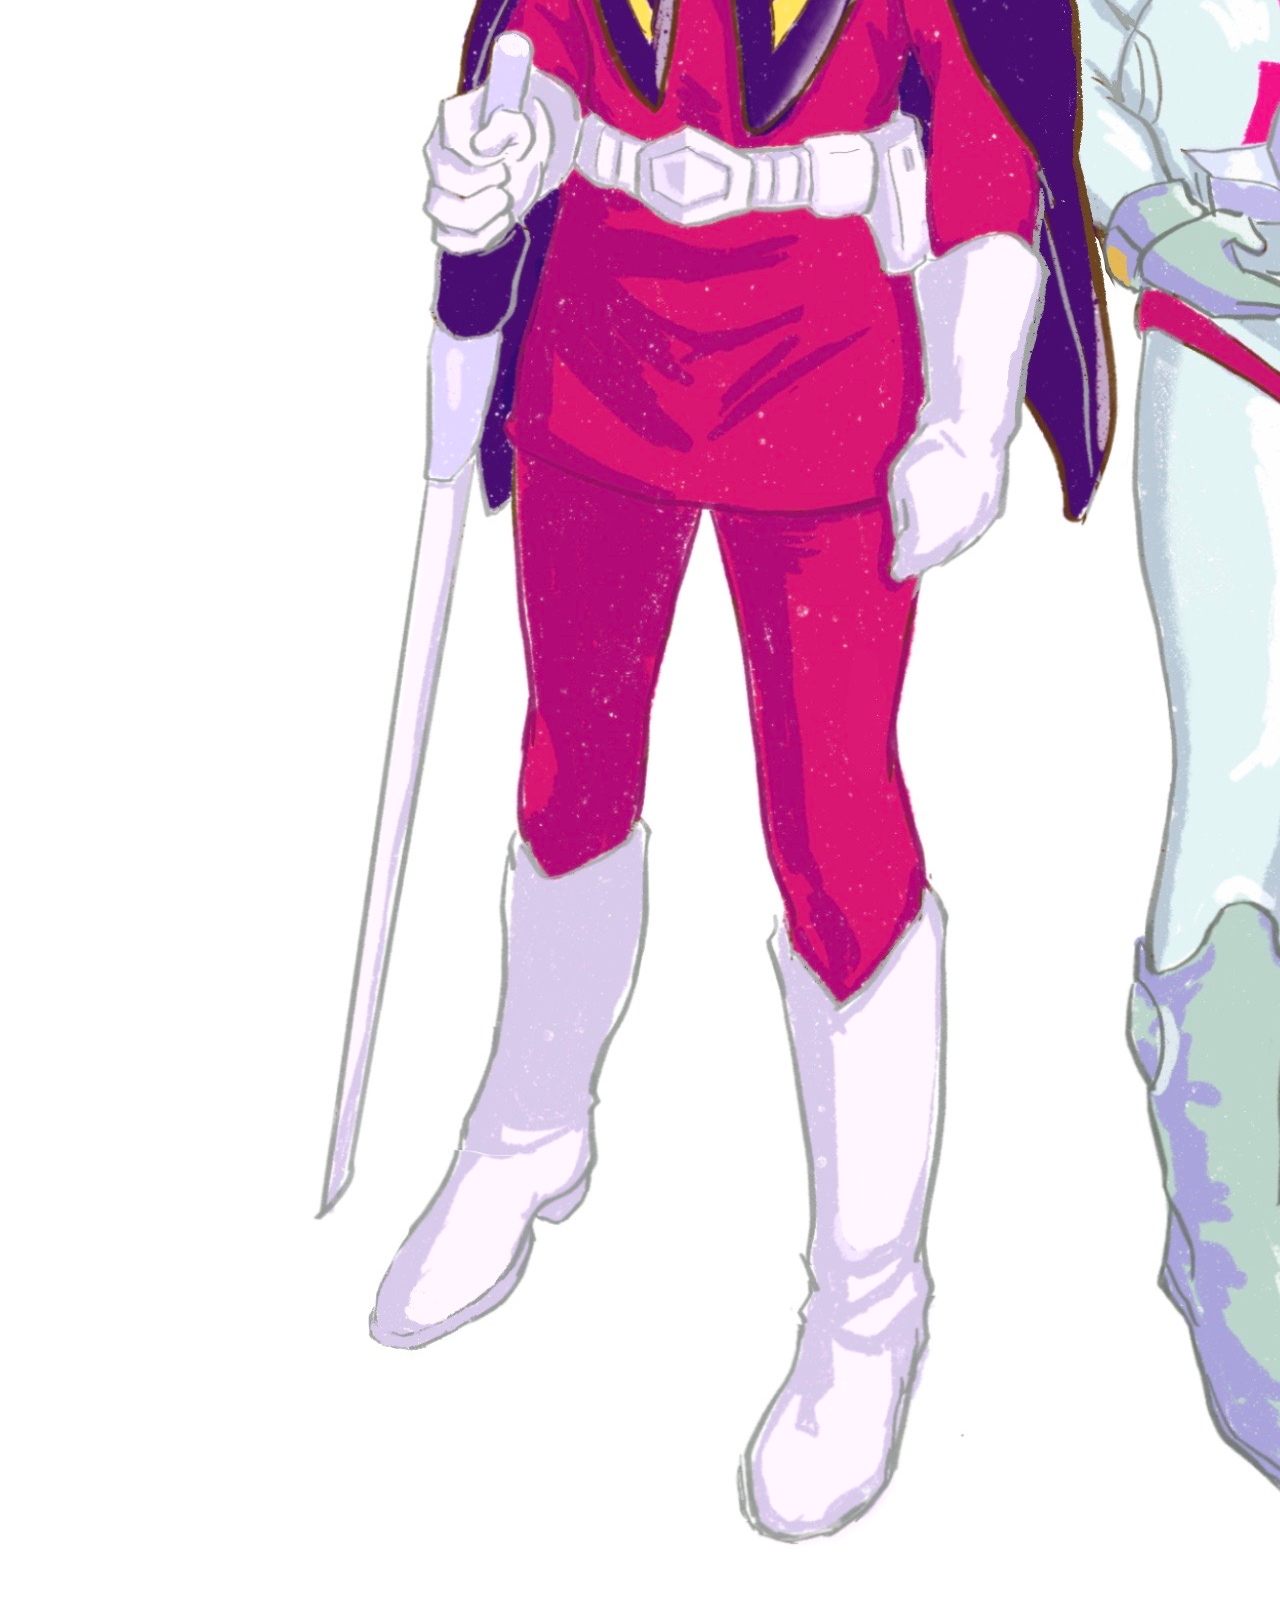
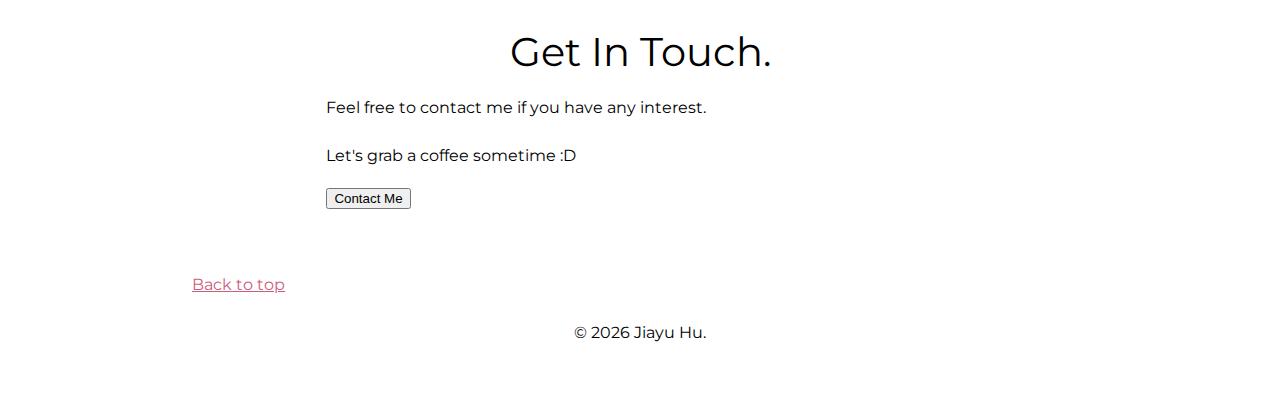
==== commit eda9b19a: "Updated project descriptions" ====
--- a/index.html
+++ b/index.html
@@ -141,7 +141,7 @@
               class="card-img-top"></a>
           <div class="card-body">
             <h5 class="card-title"> <a class="inner-link" href="https://github.com/addiexx1/OpticalMathSolver" target="_blank">Optical Math Solver</a></h5>
-            <p class="card-text">A mobile app that could solve math problems from images, built with Next Native Expo and Python.</p>
+            <p class="card-text">A mobile app that could solve math problems on images. Built with Next Native Expo and Python.</p>
             <p><a class="inner-link" href="https://youtu.be/IjESyAGidgg" target="_blank">Demo Video</a></p>
             <p><a class="inner-link" href="https://github.com/addiexx1/OpticalMathSolver" target="_blank">Source
                 Code</a></p>
@@ -158,7 +158,7 @@
             <h5 class="card-title"> <a class="inner-link" href="https://devpost.com/software/n-a-37kxp5"
                 target="_blank">co:ver letter</a></h5>
             <p class="card-text">A web app using NLG API co:here to generate your cover letter tailored to your resume
-              and the job description you're applying for.</p>
+              and the job description you're applying for. Built with HTML, CSS, JavaScript and Python.</p>
             <p><a class="inner-link" href="https://github.com/JennyHo5/cover-letter-generator" target="_blank">Source
                 Code</a></p>
           </div>
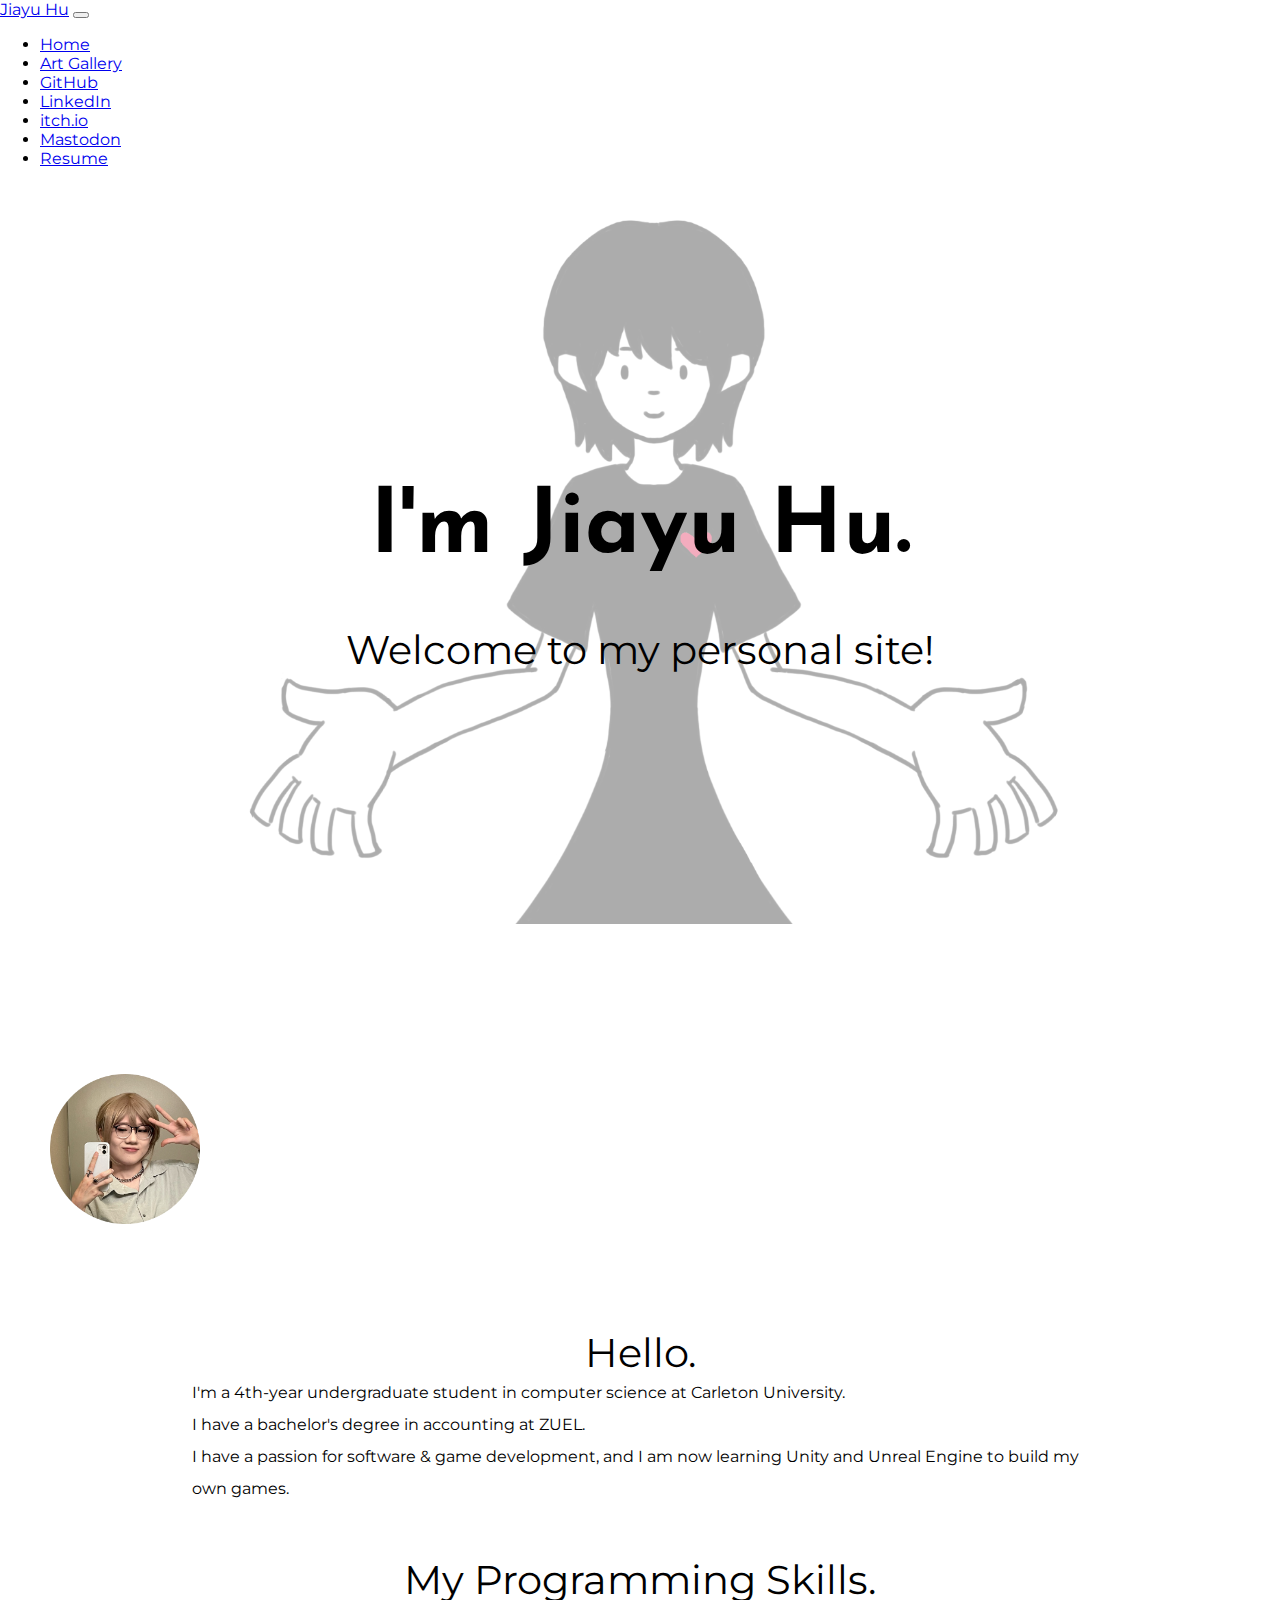
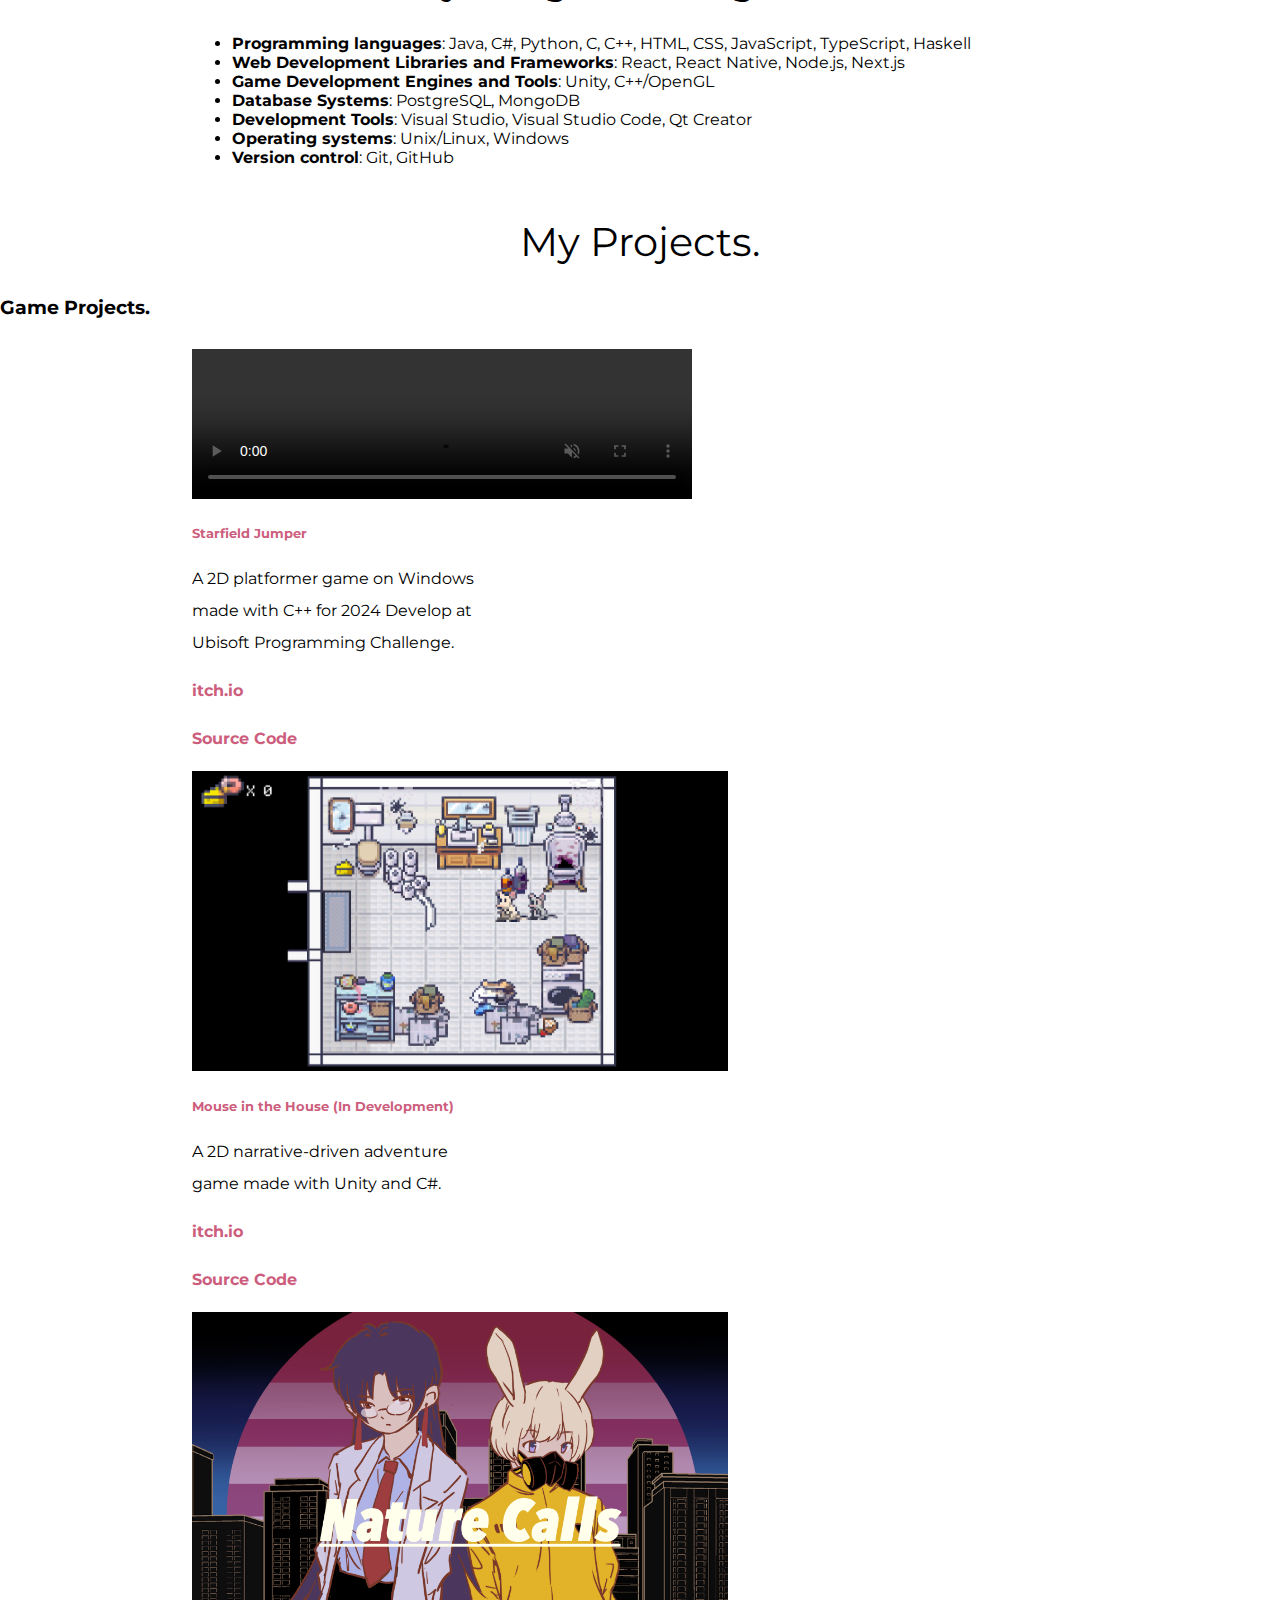
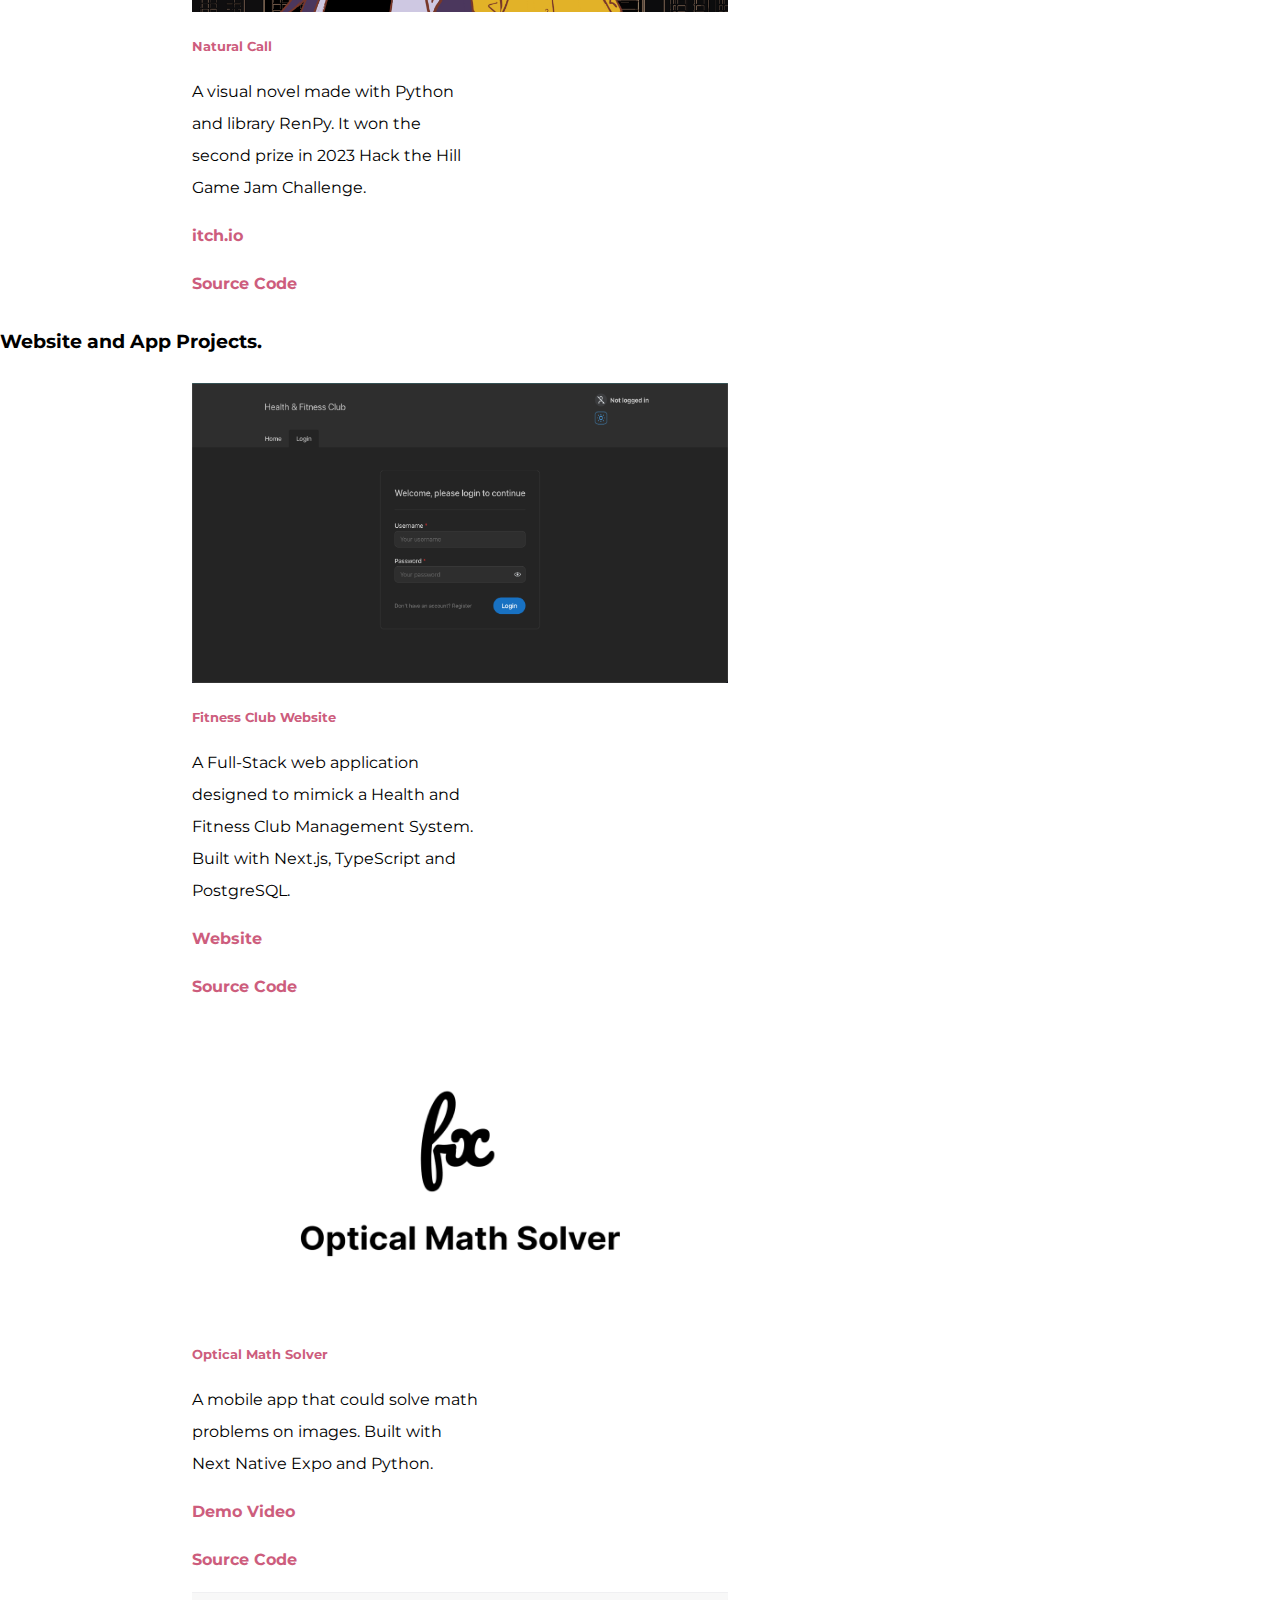
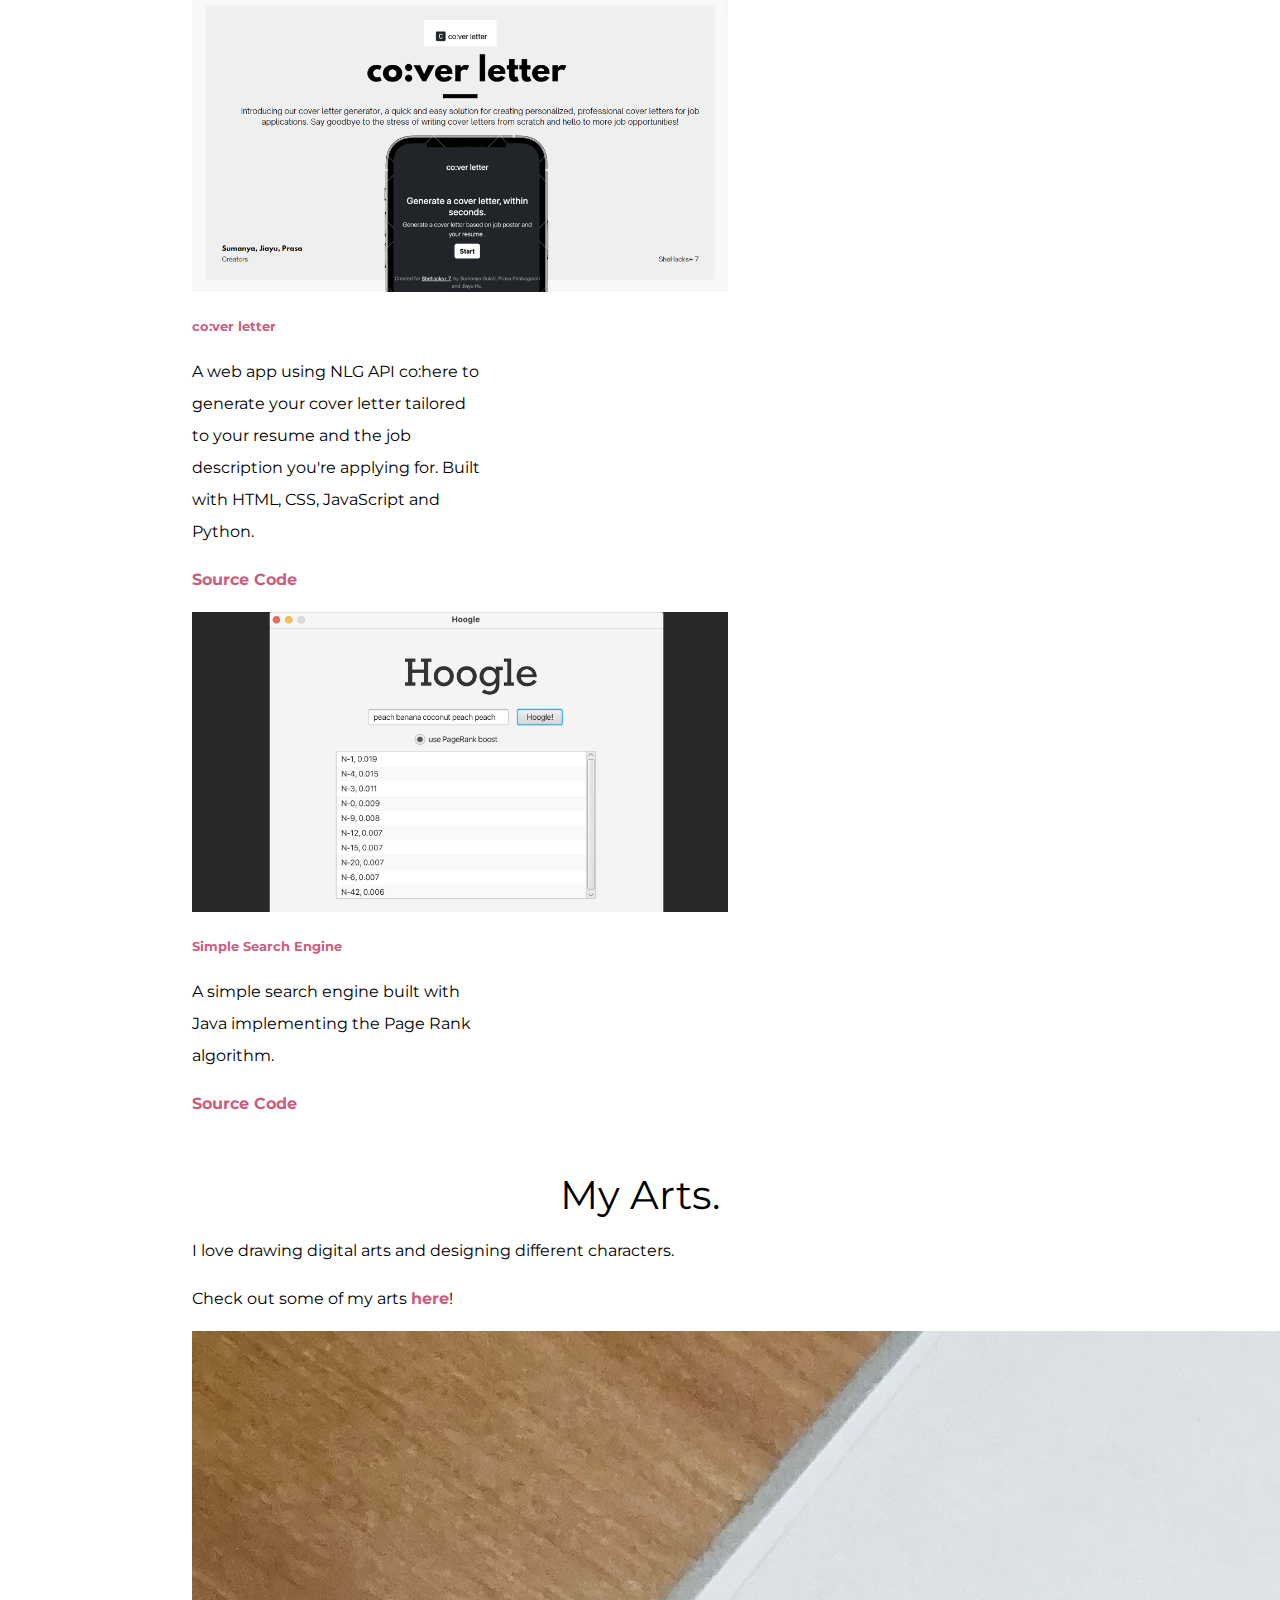
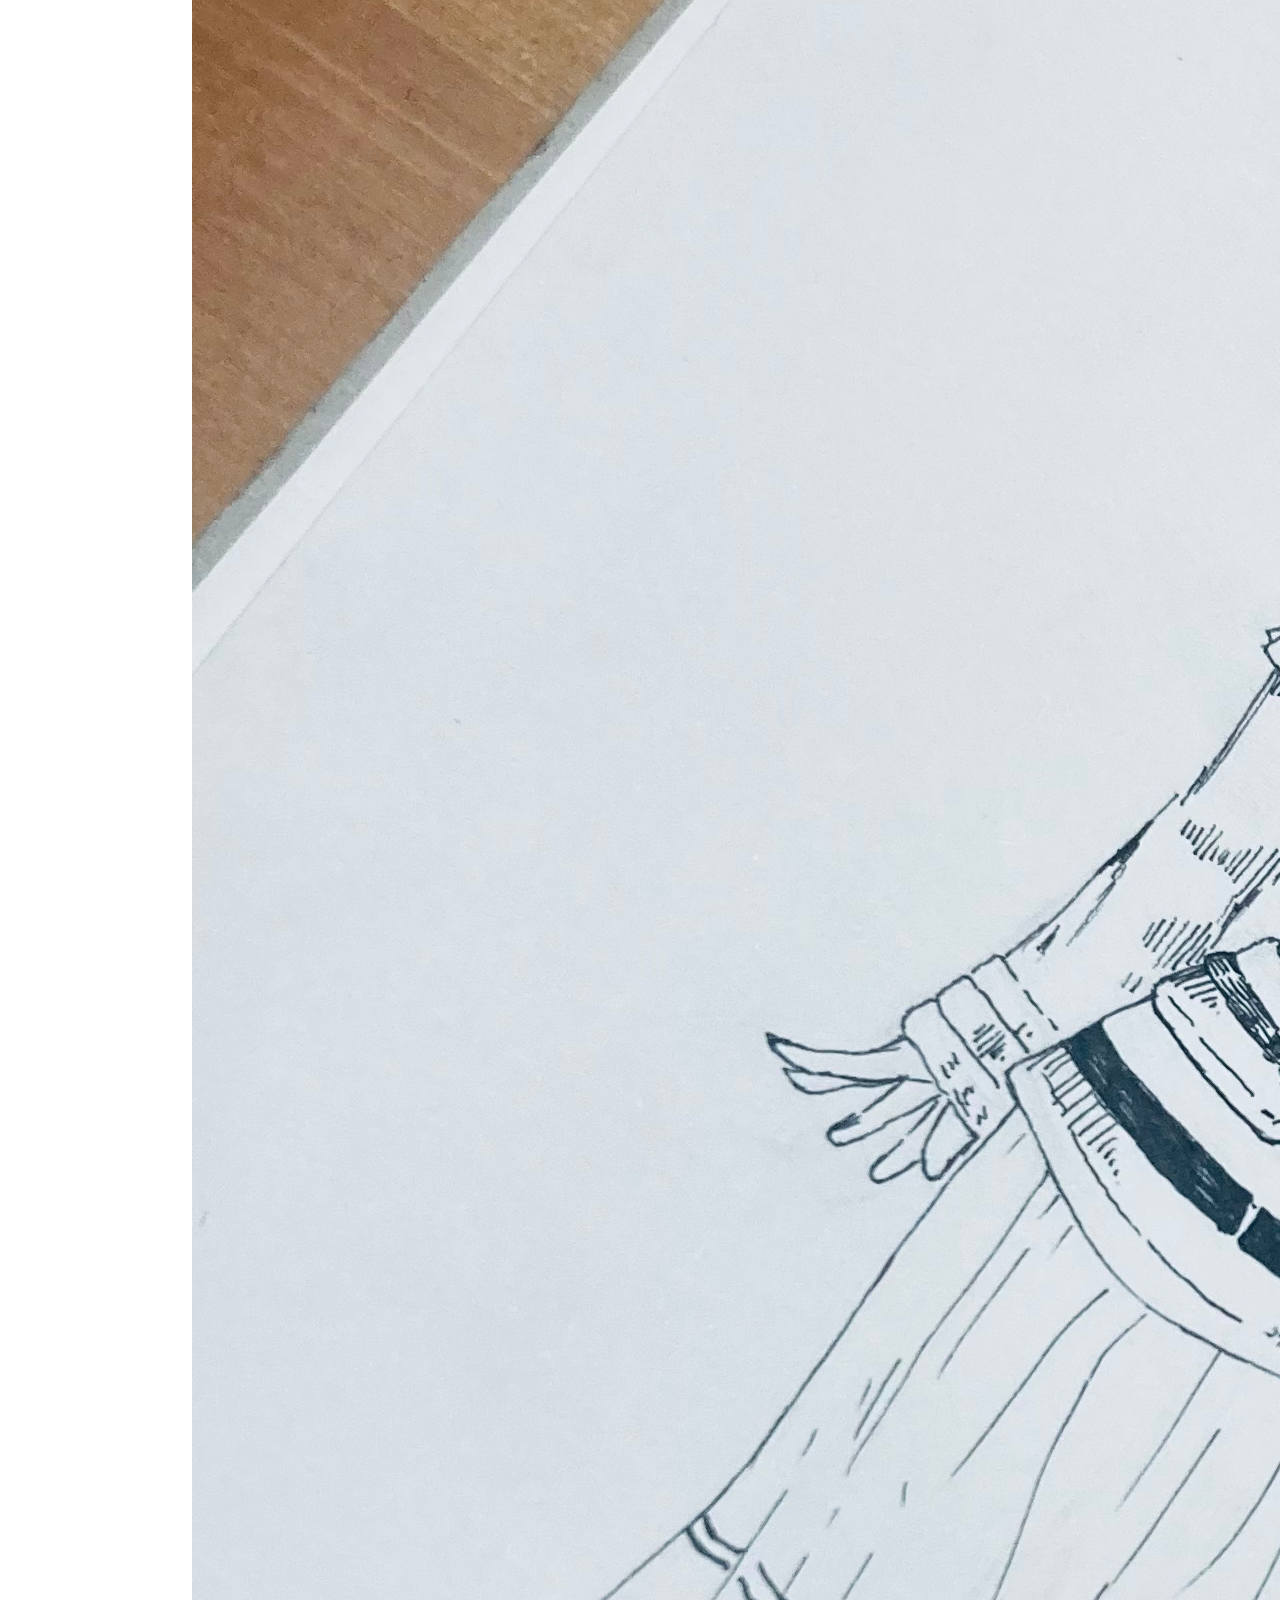
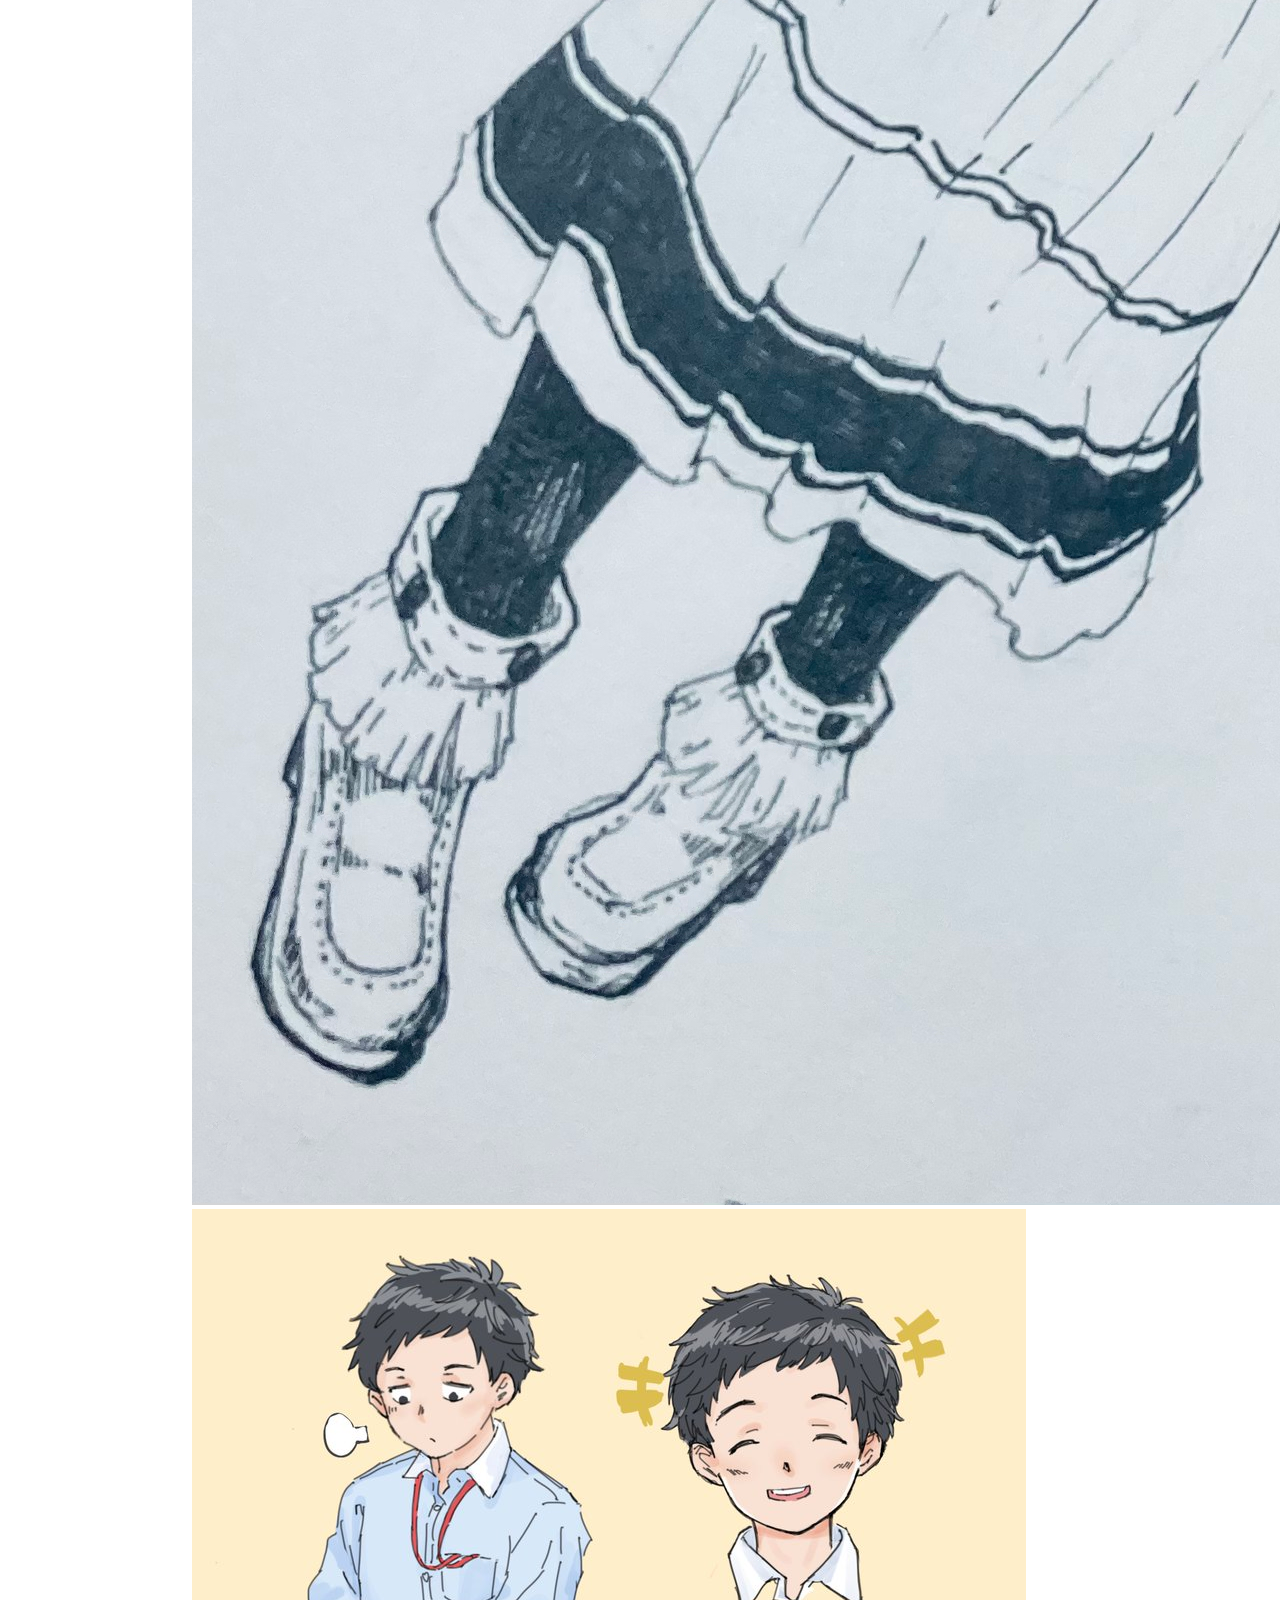
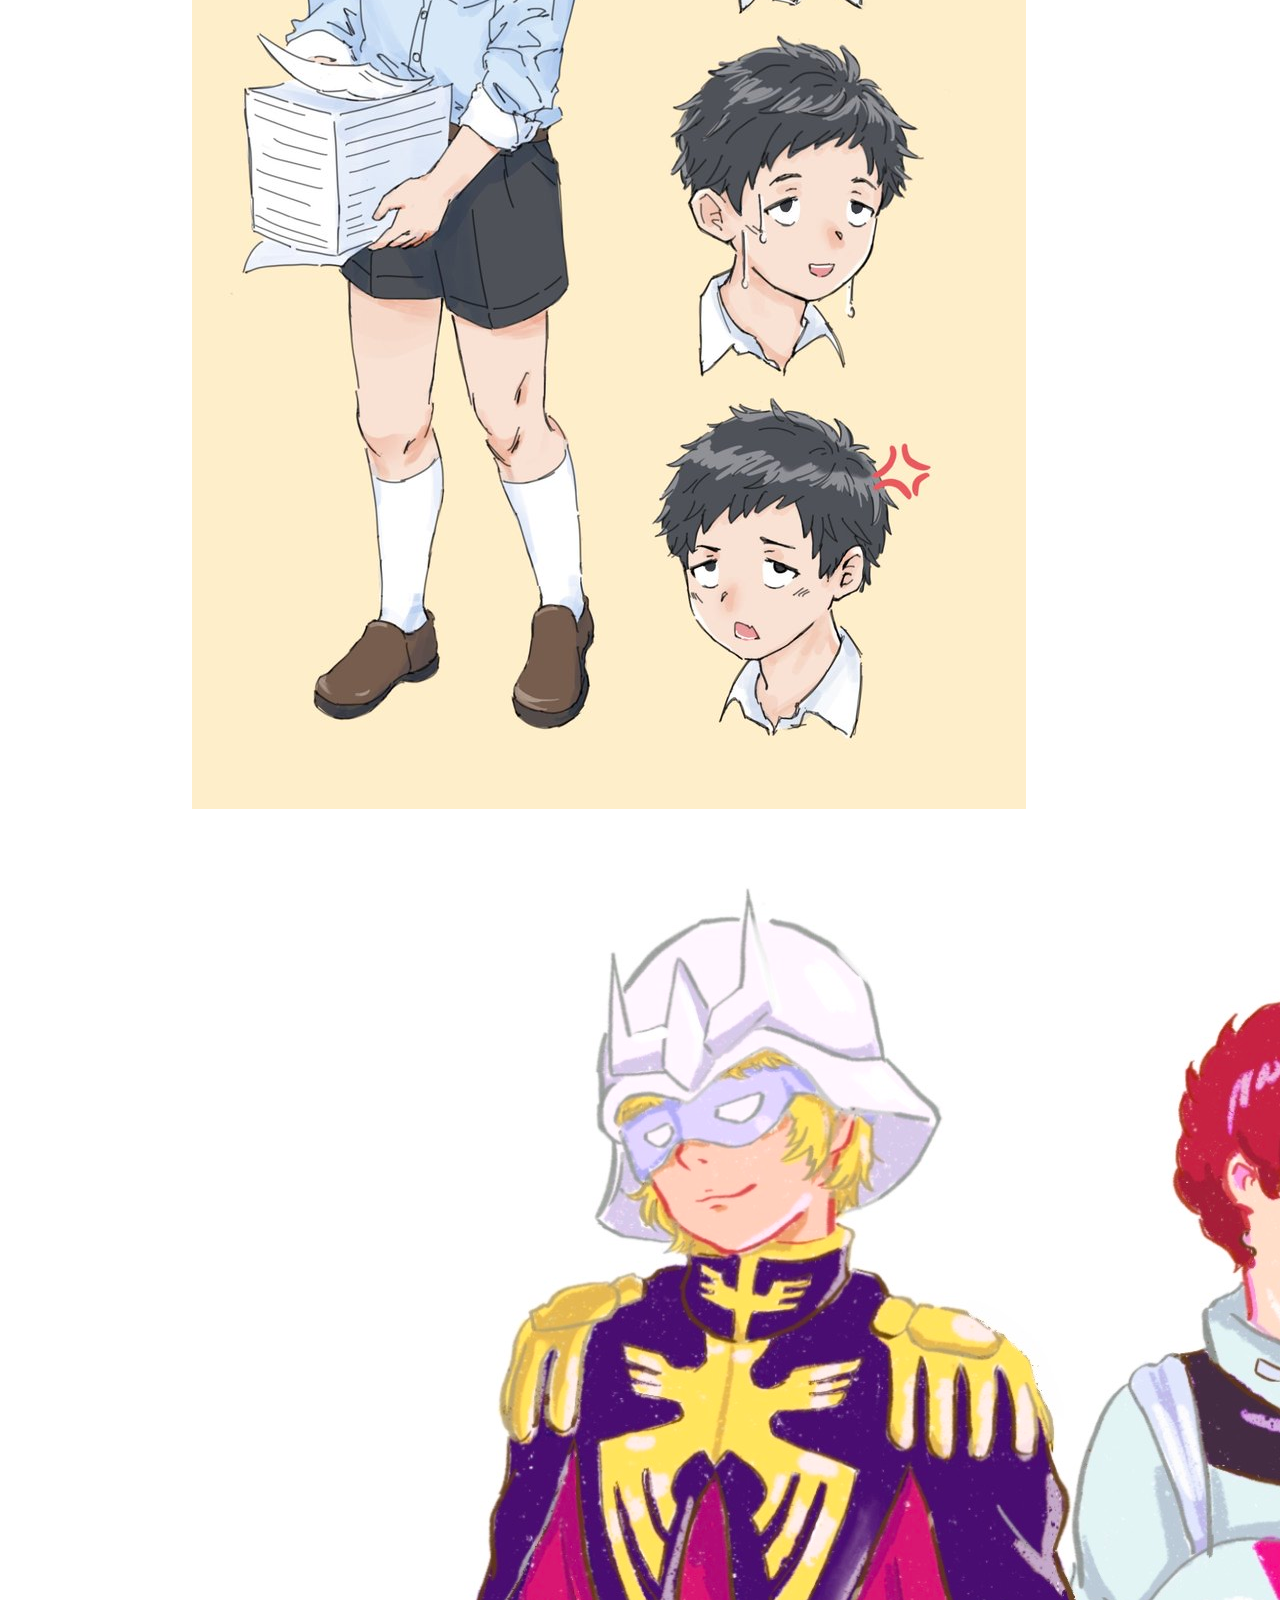
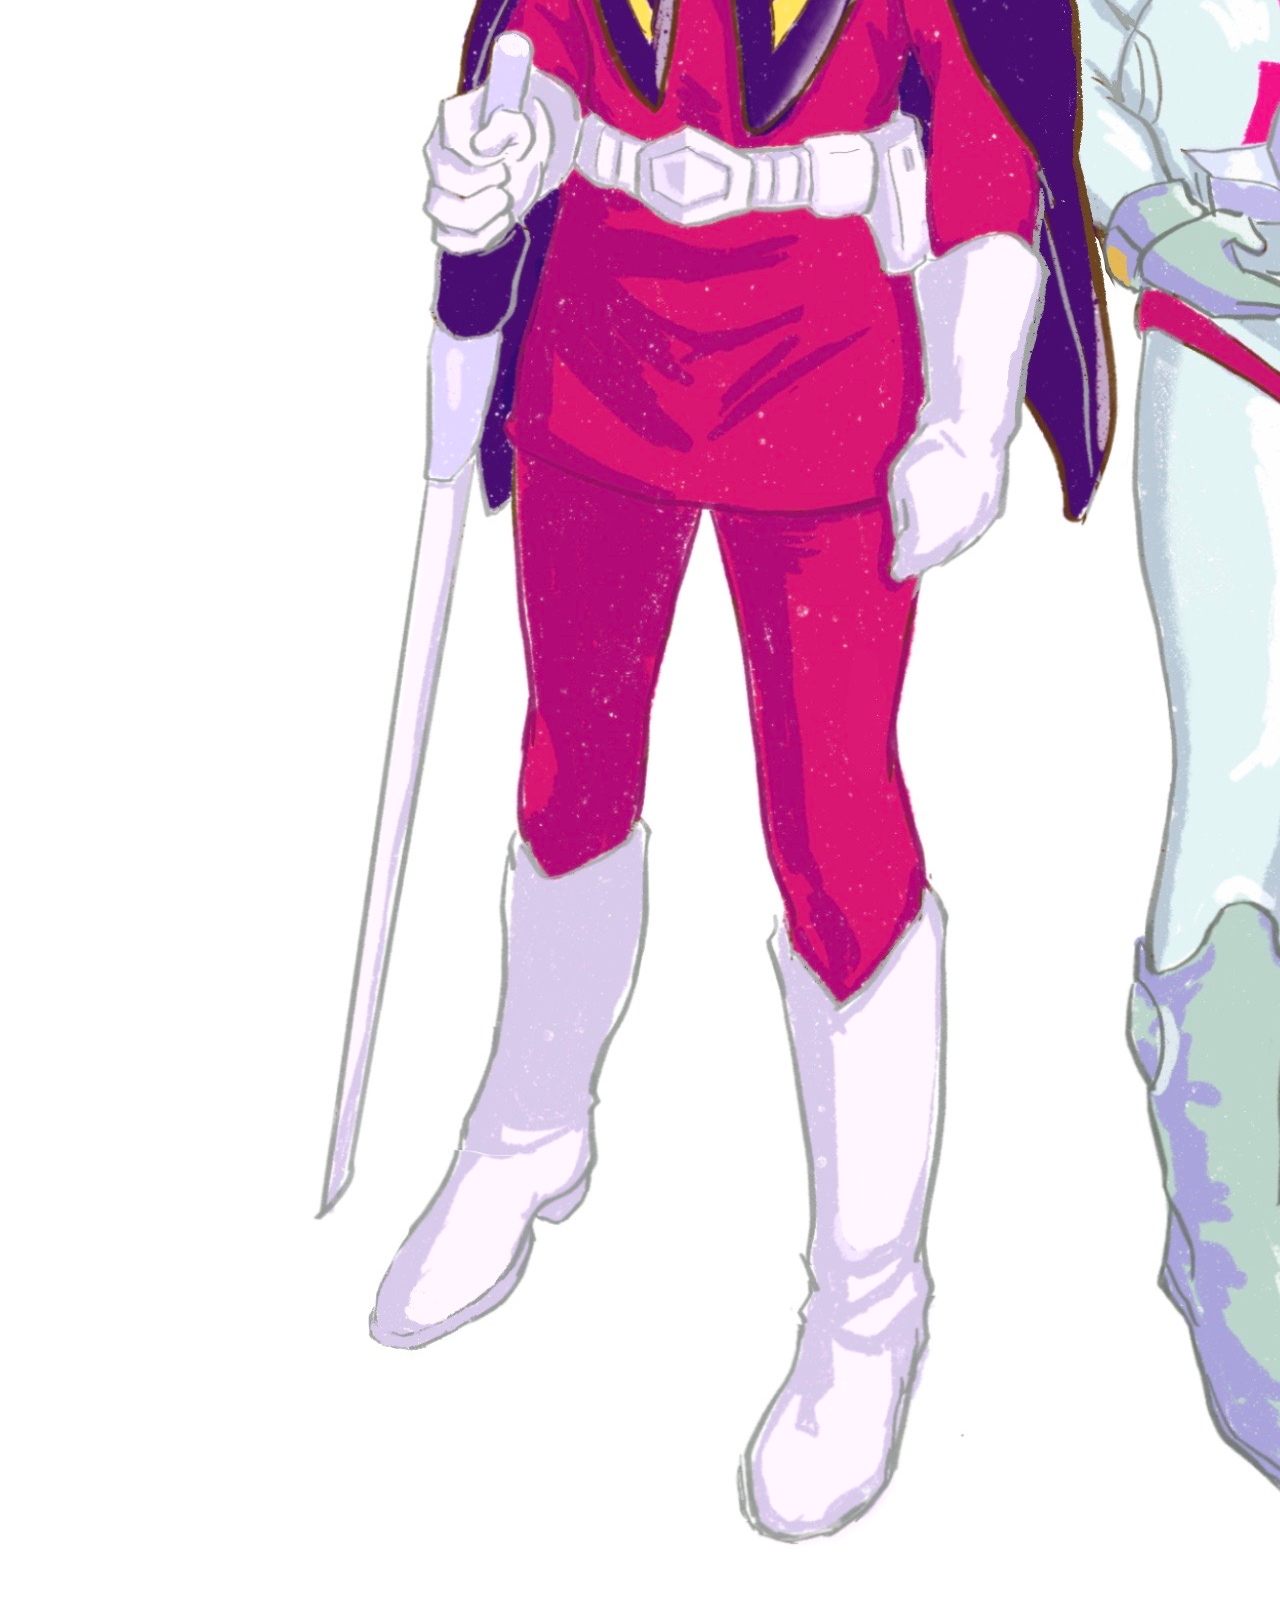
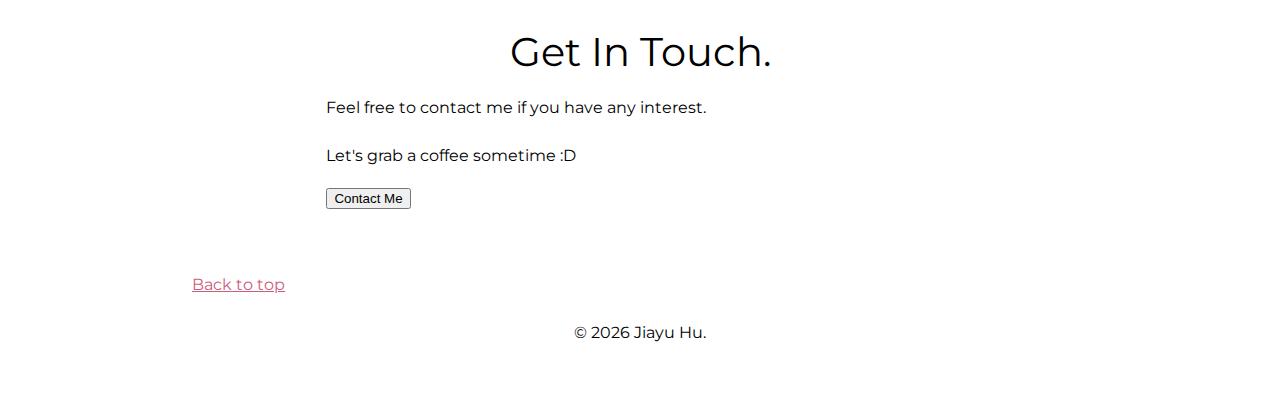
==== commit 9d8698c0: "Updated Math Solver links" ====
--- a/index.html
+++ b/index.html
@@ -142,8 +142,8 @@
           <div class="card-body">
             <h5 class="card-title"> <a class="inner-link" href="https://github.com/addiexx1/OpticalMathSolver" target="_blank">Optical Math Solver</a></h5>
             <p class="card-text">A mobile app that could solve math problems on images. Built with Next Native Expo and Python.</p>
-            <p><a class="inner-link" href="https://youtu.be/IjESyAGidgg" target="_blank">Demo Video</a></p>
-            <p><a class="inner-link" href="https://github.com/addiexx1/OpticalMathSolver" target="_blank">Source
+            <p><a class="inner-link" href="https://youtu.be/fKWOTPsrhBs" target="_blank">Demo Video</a></p>
+            <p><a class="inner-link" href="https://github.com/JennyHo5/OpticalMathSolver" target="_blank">Source
                 Code</a></p>
           </div>
         </div>
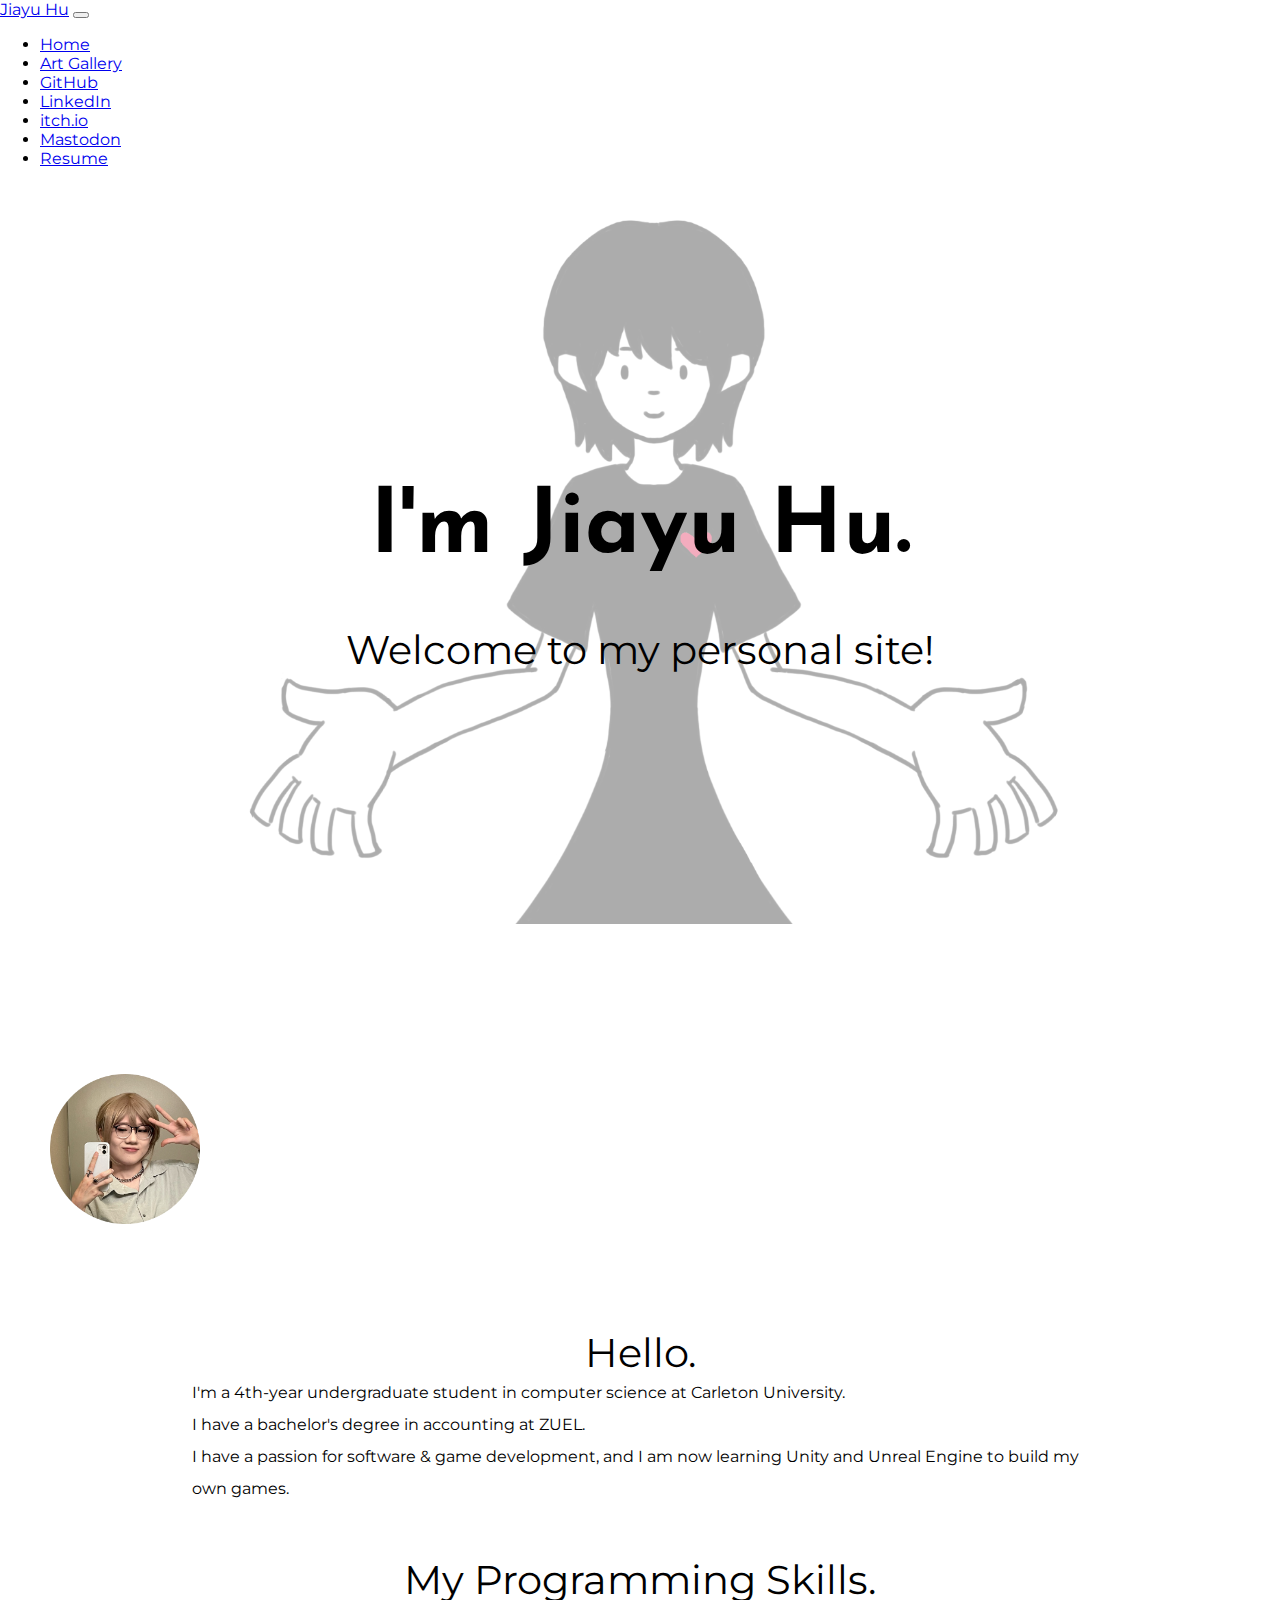
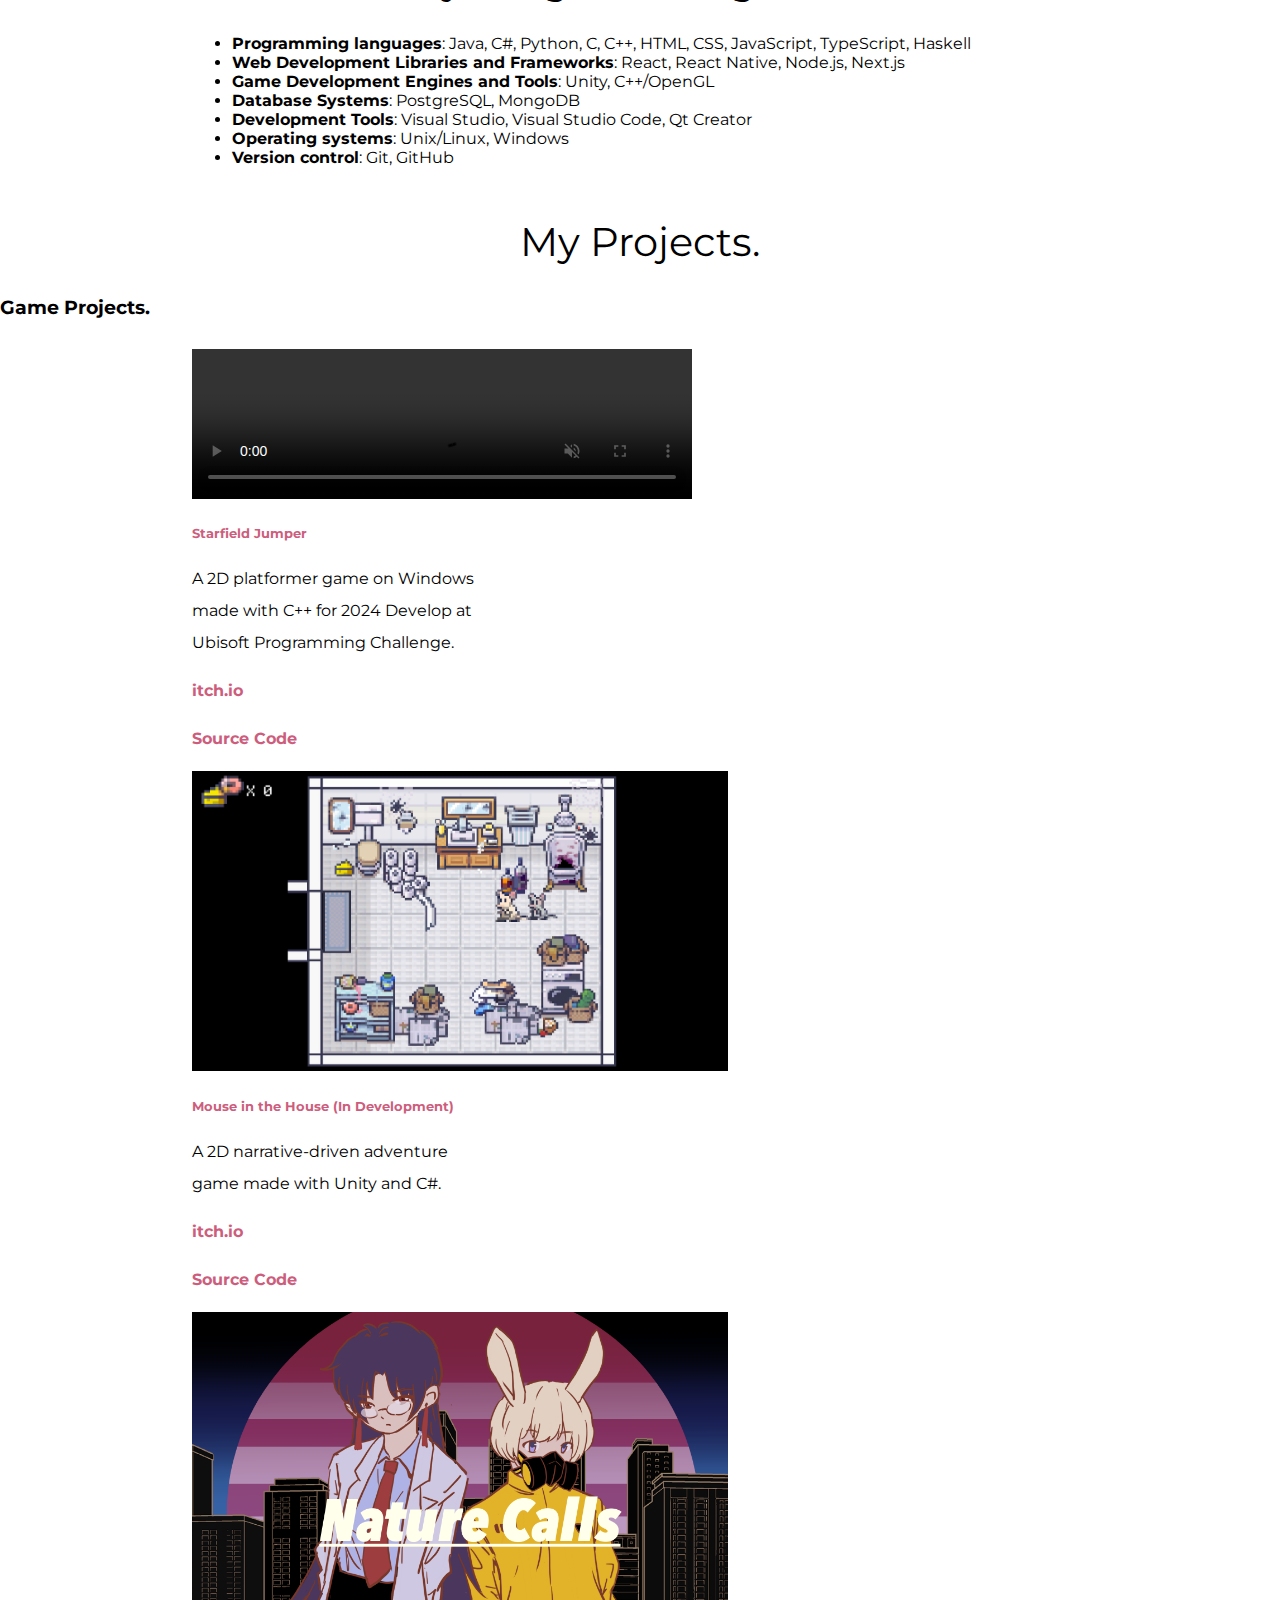
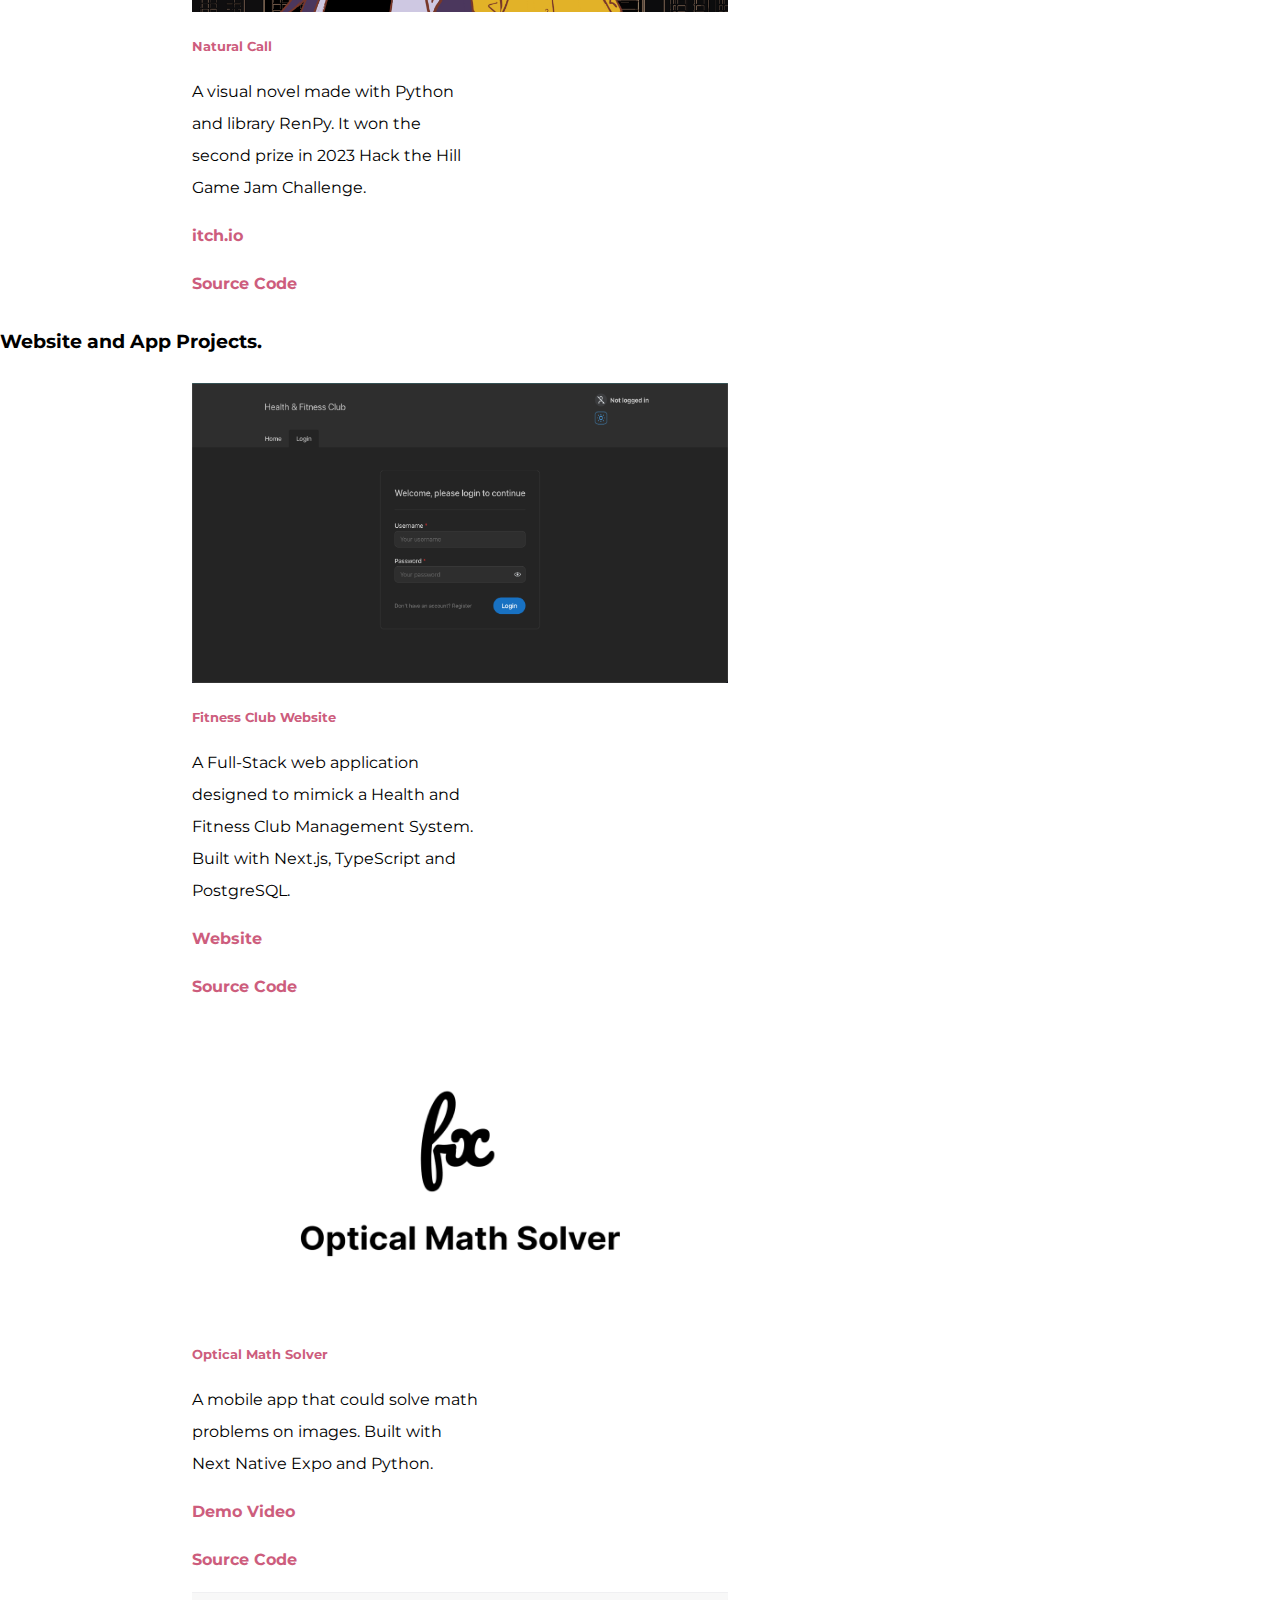
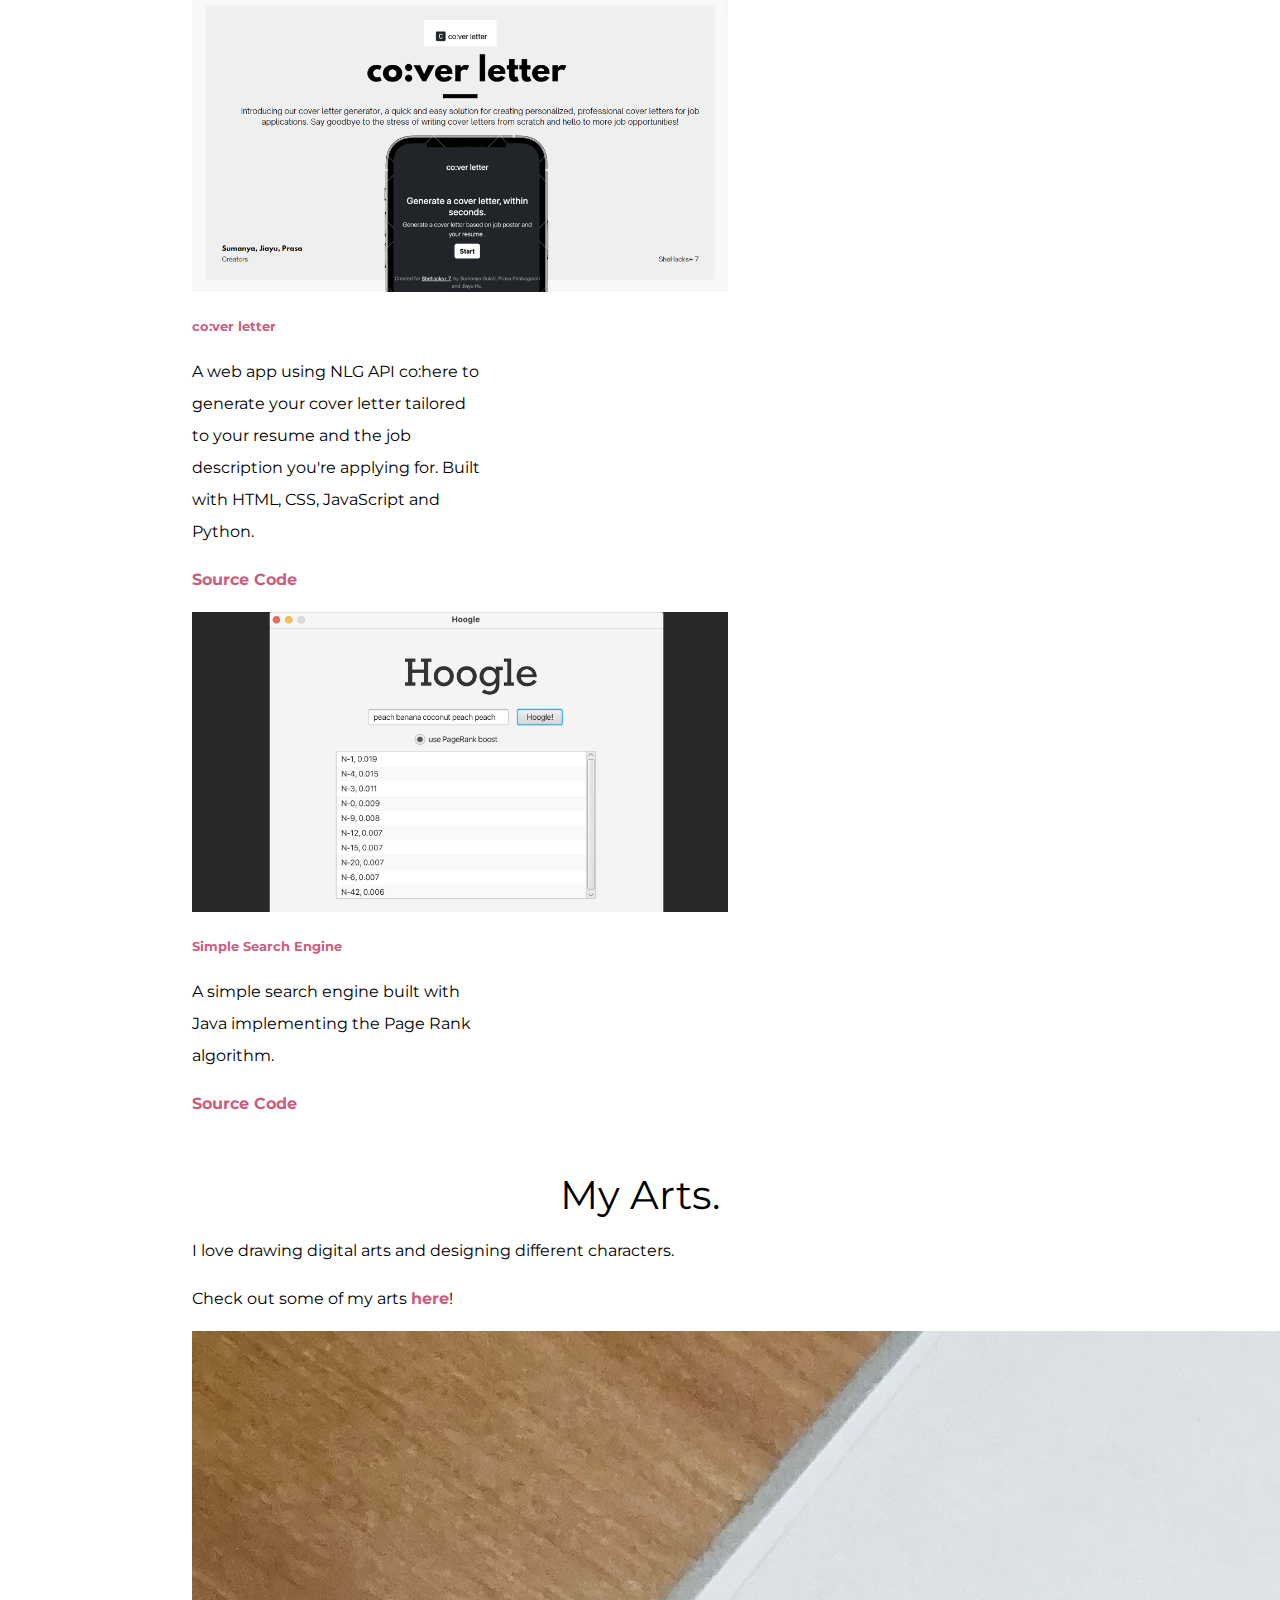
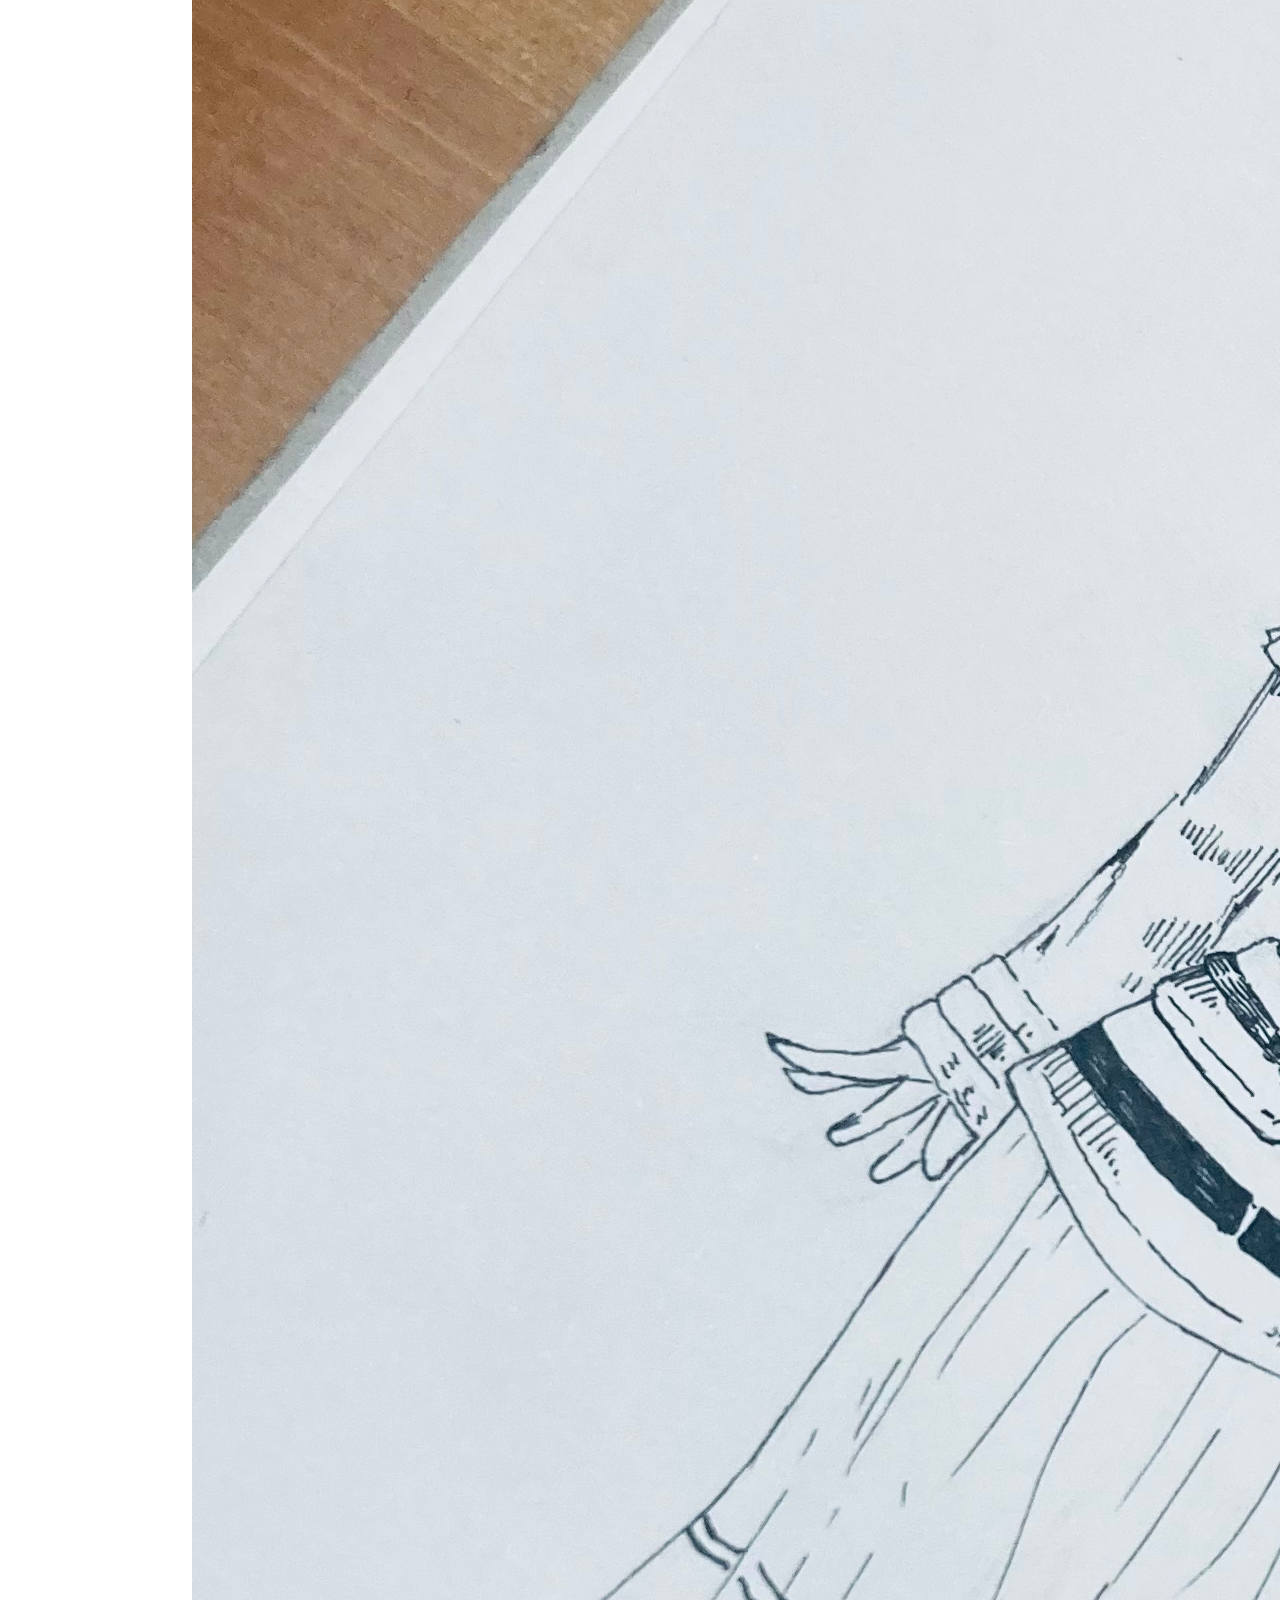
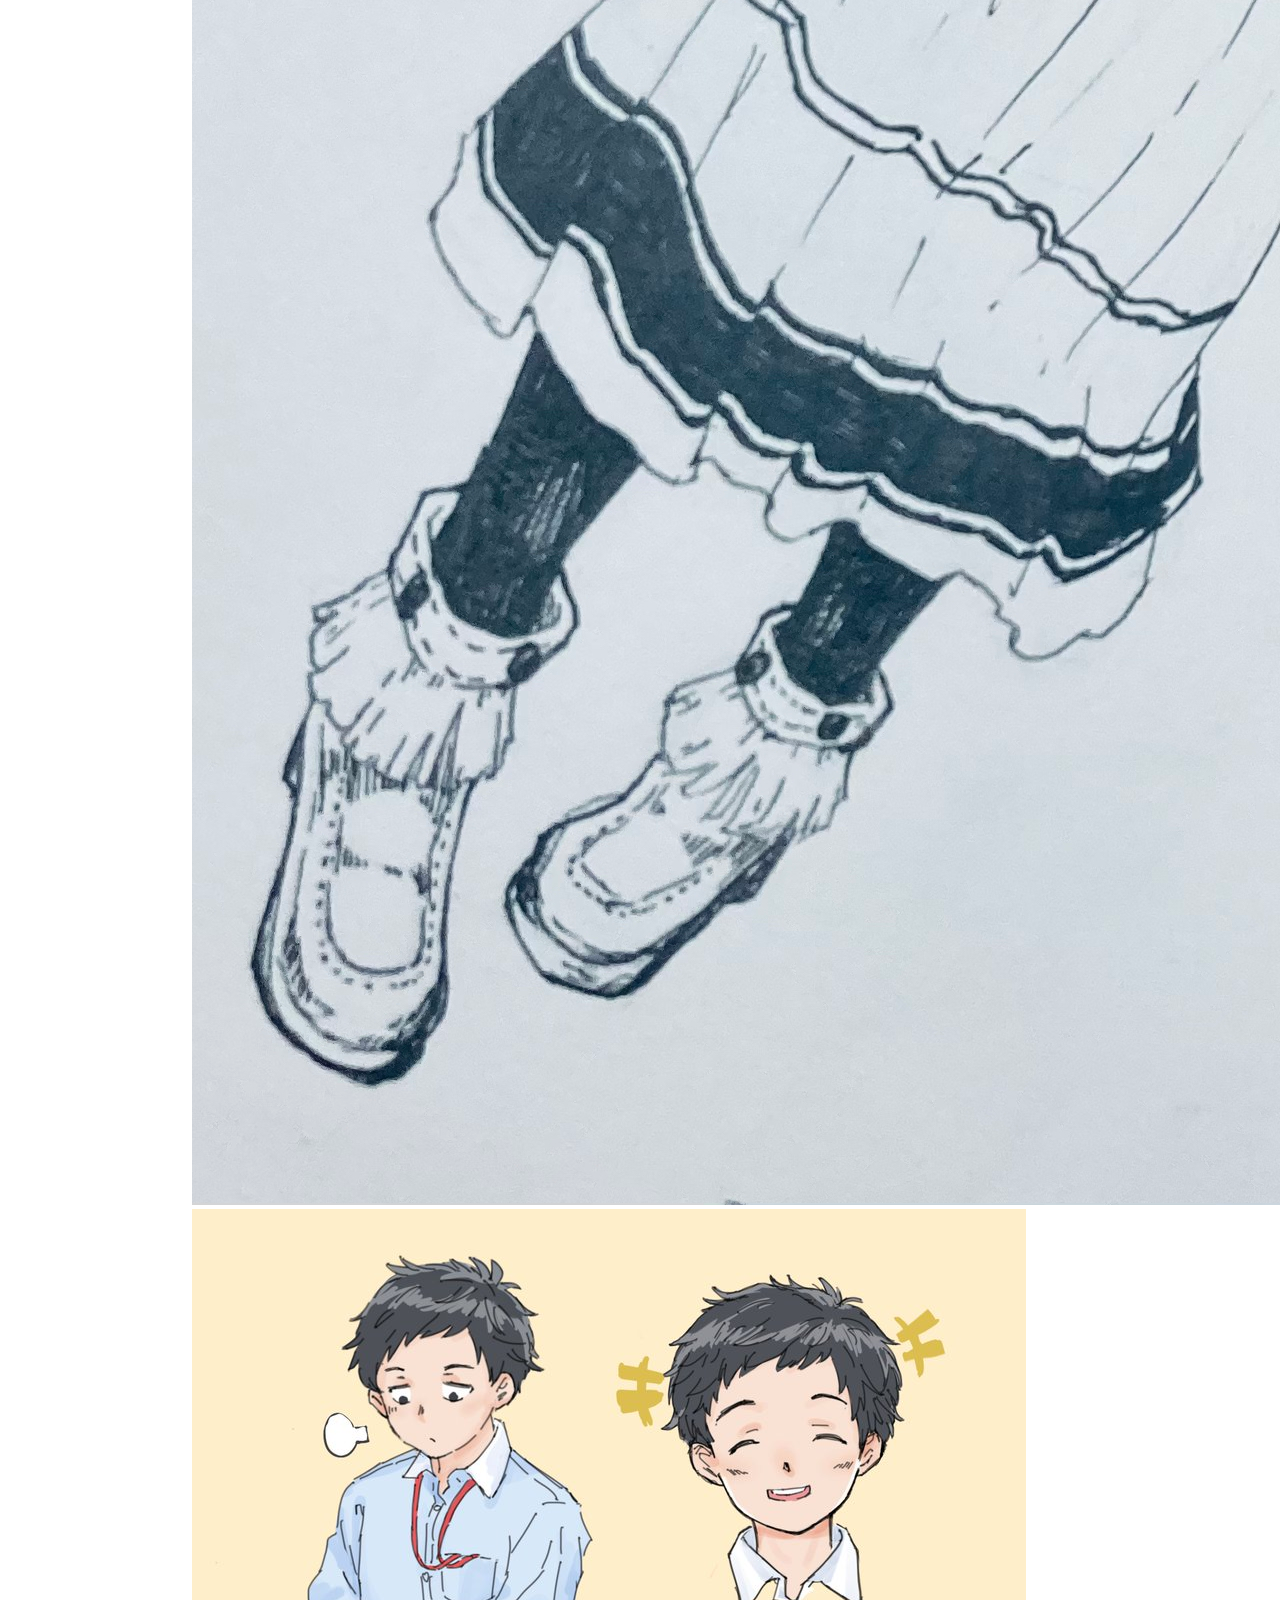
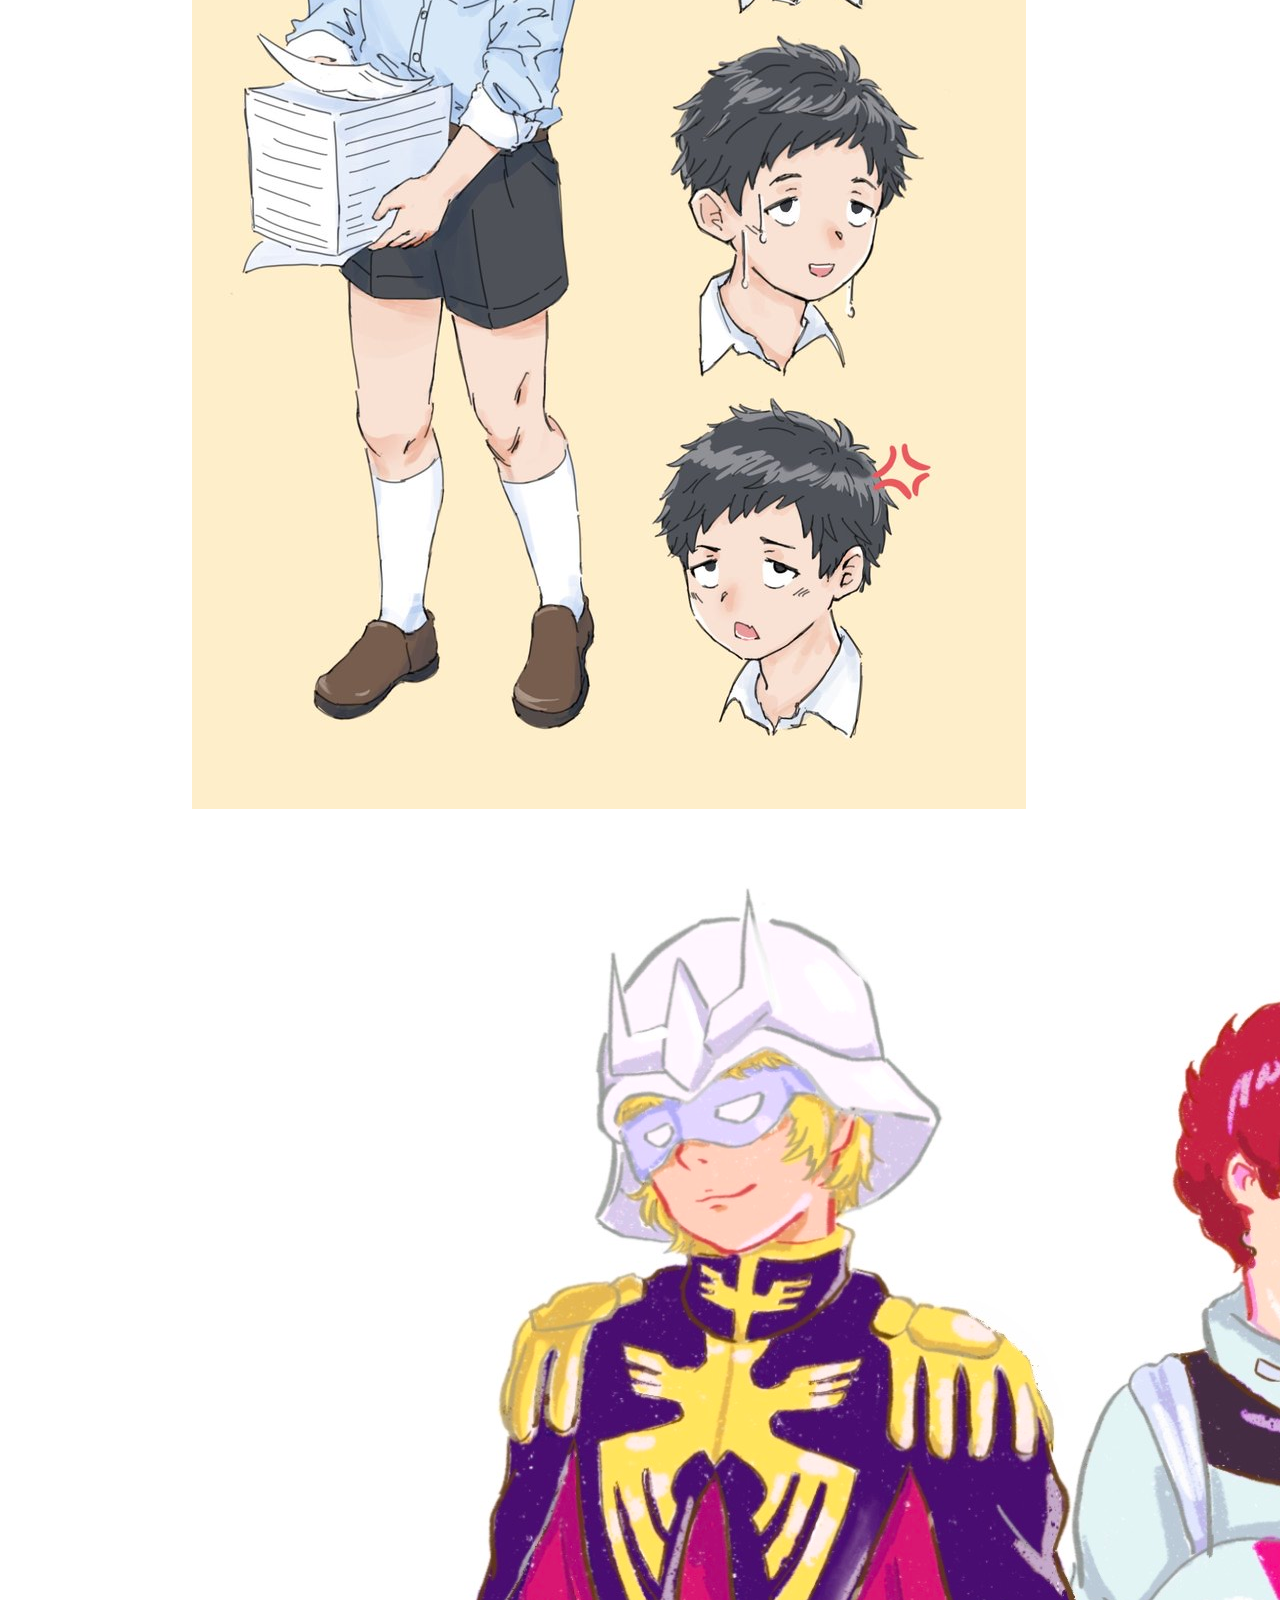
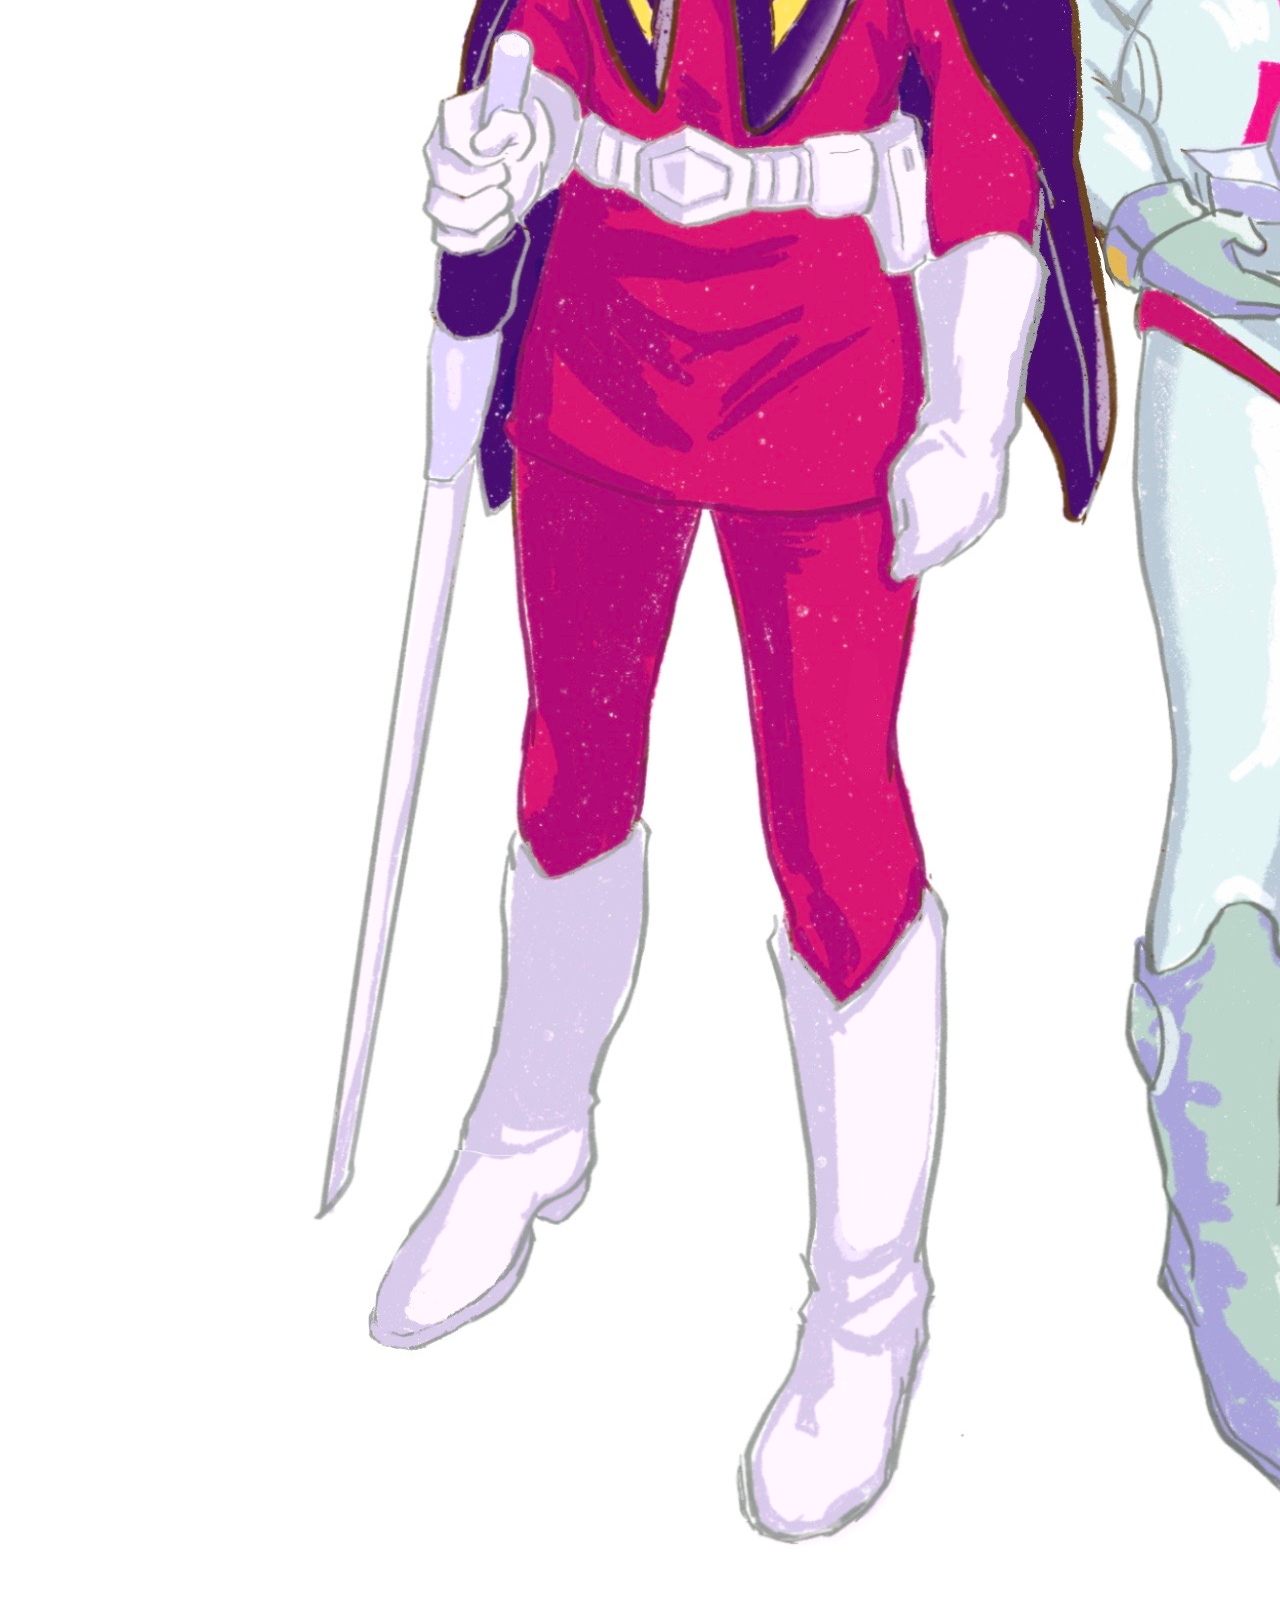
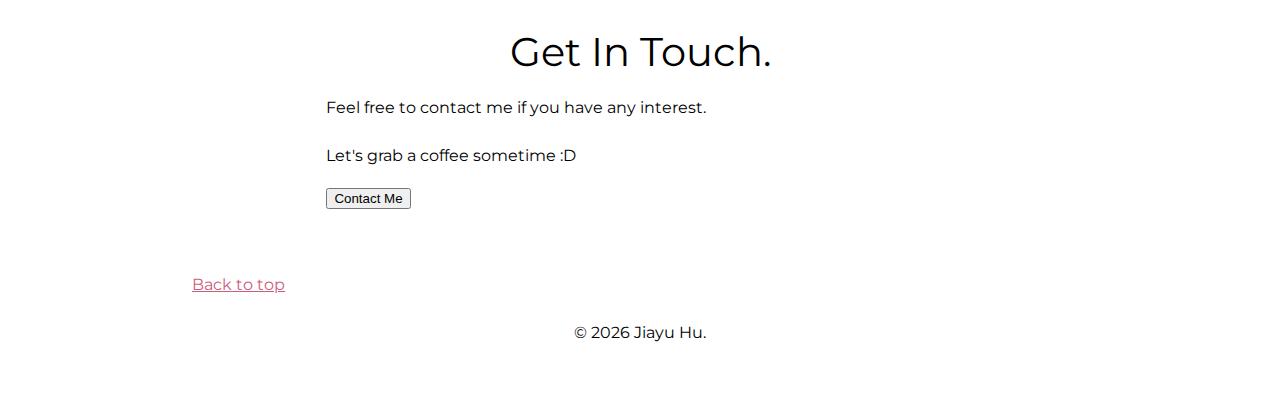
==== commit 75771f17: "Updated link and resume" ====
--- a/index.html
+++ b/index.html
@@ -137,10 +137,10 @@
         </div>
 
         <div class="card text-md-center" style="width: 18rem;">
-          <a href="https://github.com/addiexx1/OpticalMathSolver" target="_blank"><img class="cover" src="images/math-solver-cover.PNG"
+          <a href="https://github.com/JennyHo5/OpticalMathSolver" target="_blank"><img class="cover" src="images/math-solver-cover.PNG"
               class="card-img-top"></a>
           <div class="card-body">
-            <h5 class="card-title"> <a class="inner-link" href="https://github.com/addiexx1/OpticalMathSolver" target="_blank">Optical Math Solver</a></h5>
+            <h5 class="card-title"> <a class="inner-link" href="https://github.com/JennyHo5/OpticalMathSolver" target="_blank">Optical Math Solver</a></h5>
             <p class="card-text">A mobile app that could solve math problems on images. Built with Next Native Expo and Python.</p>
             <p><a class="inner-link" href="https://youtu.be/fKWOTPsrhBs" target="_blank">Demo Video</a></p>
             <p><a class="inner-link" href="https://github.com/JennyHo5/OpticalMathSolver" target="_blank">Source
